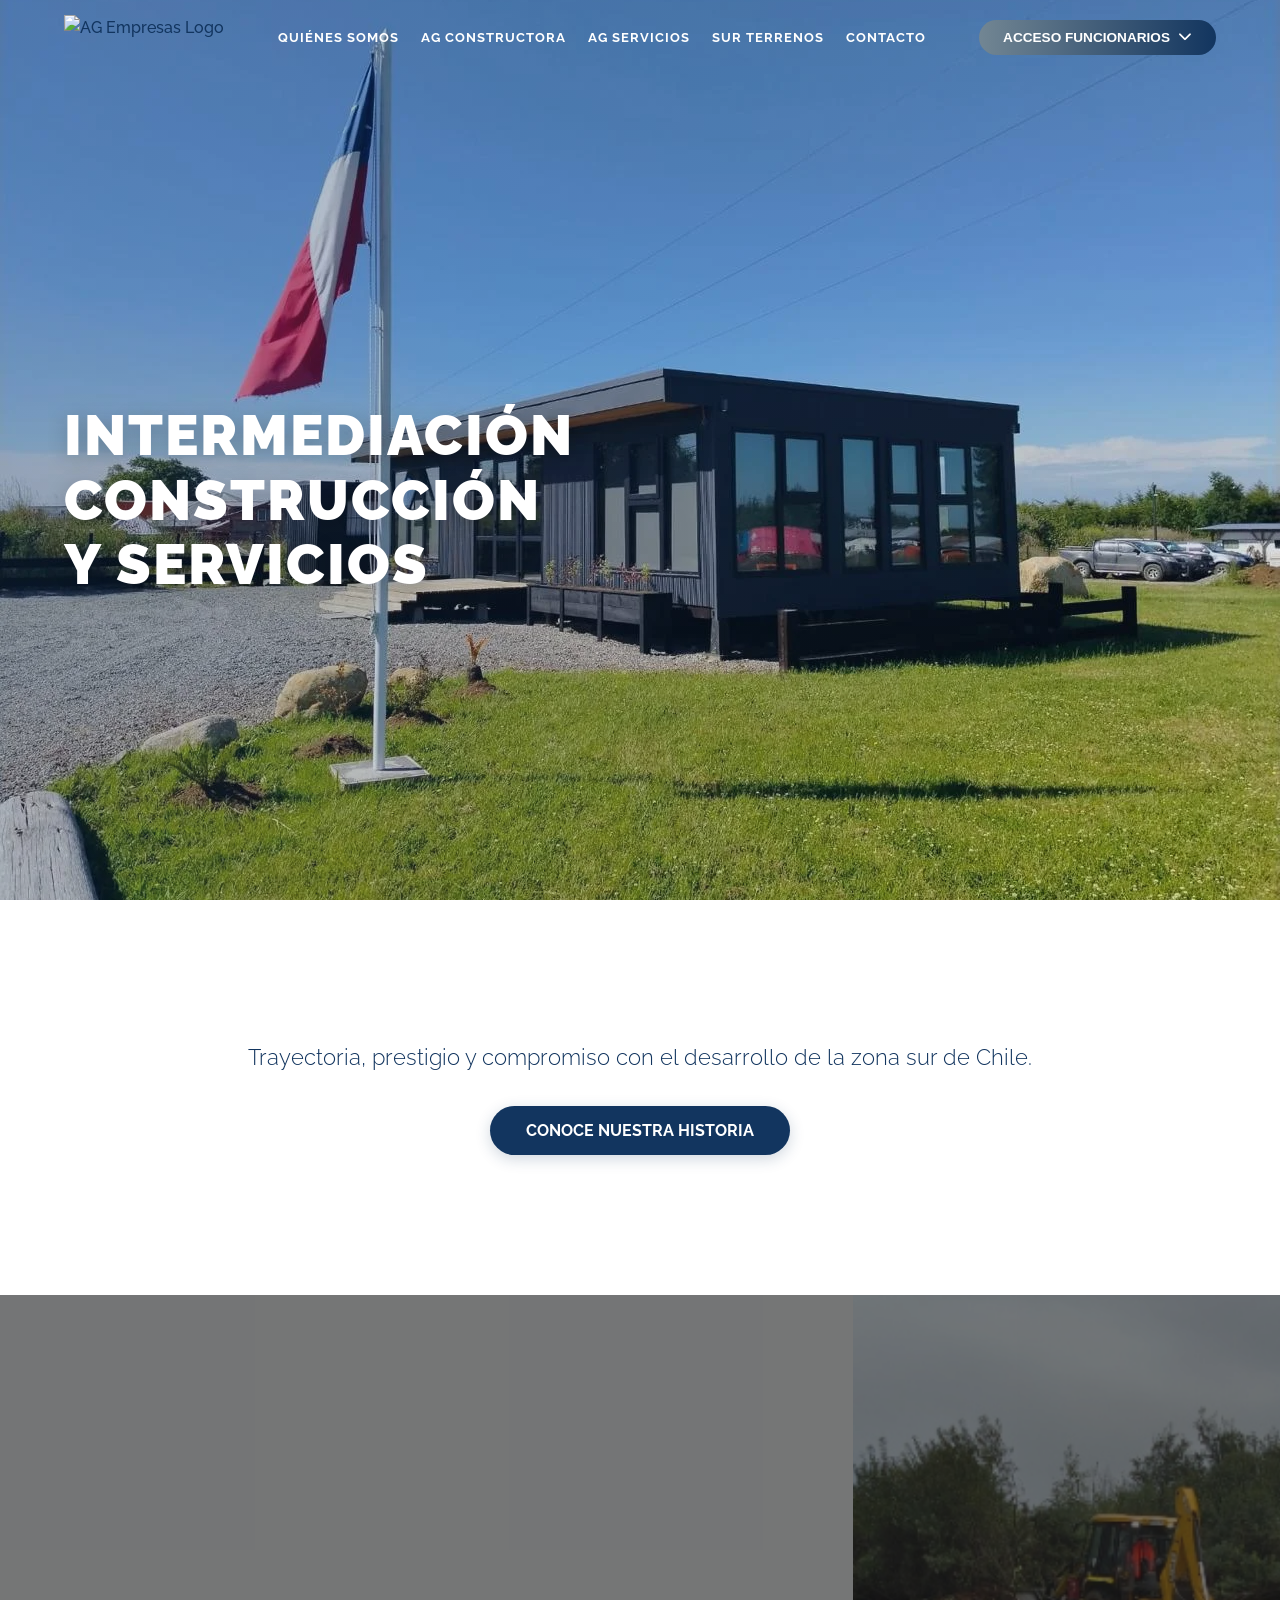
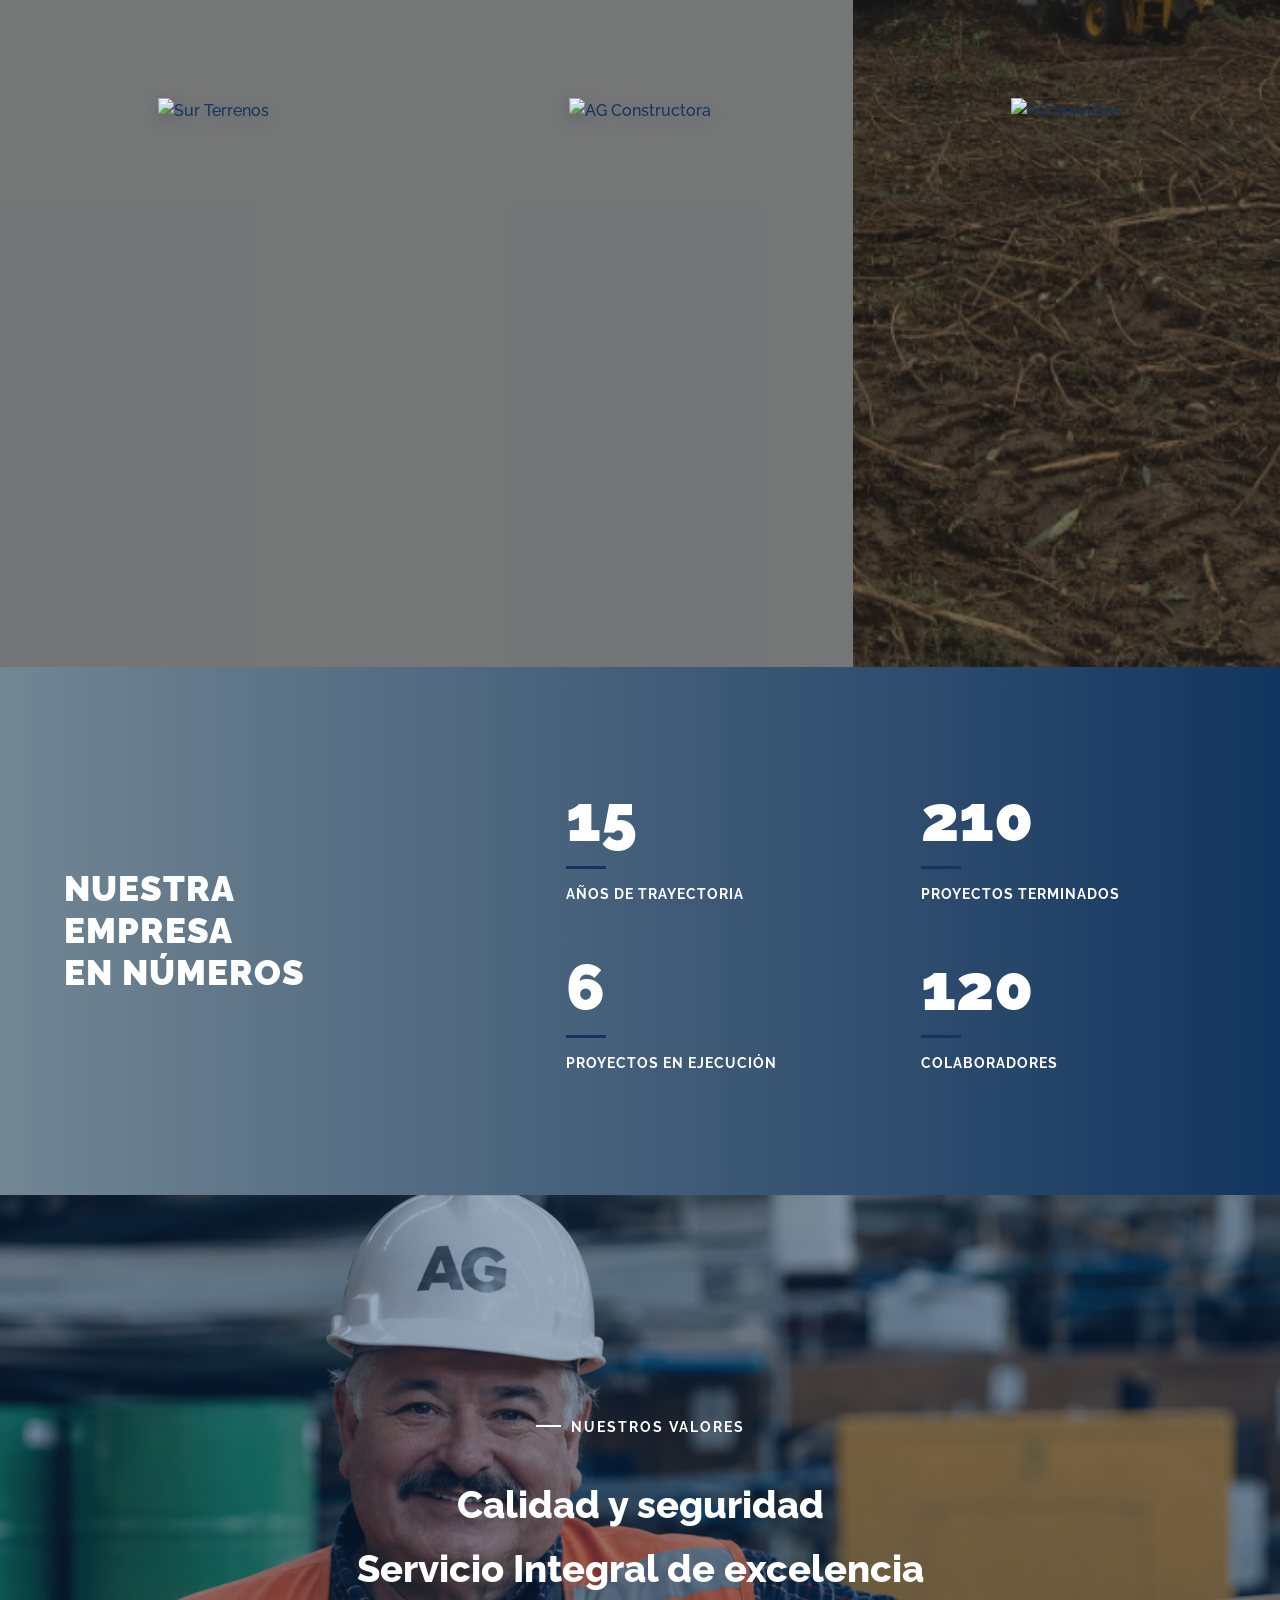
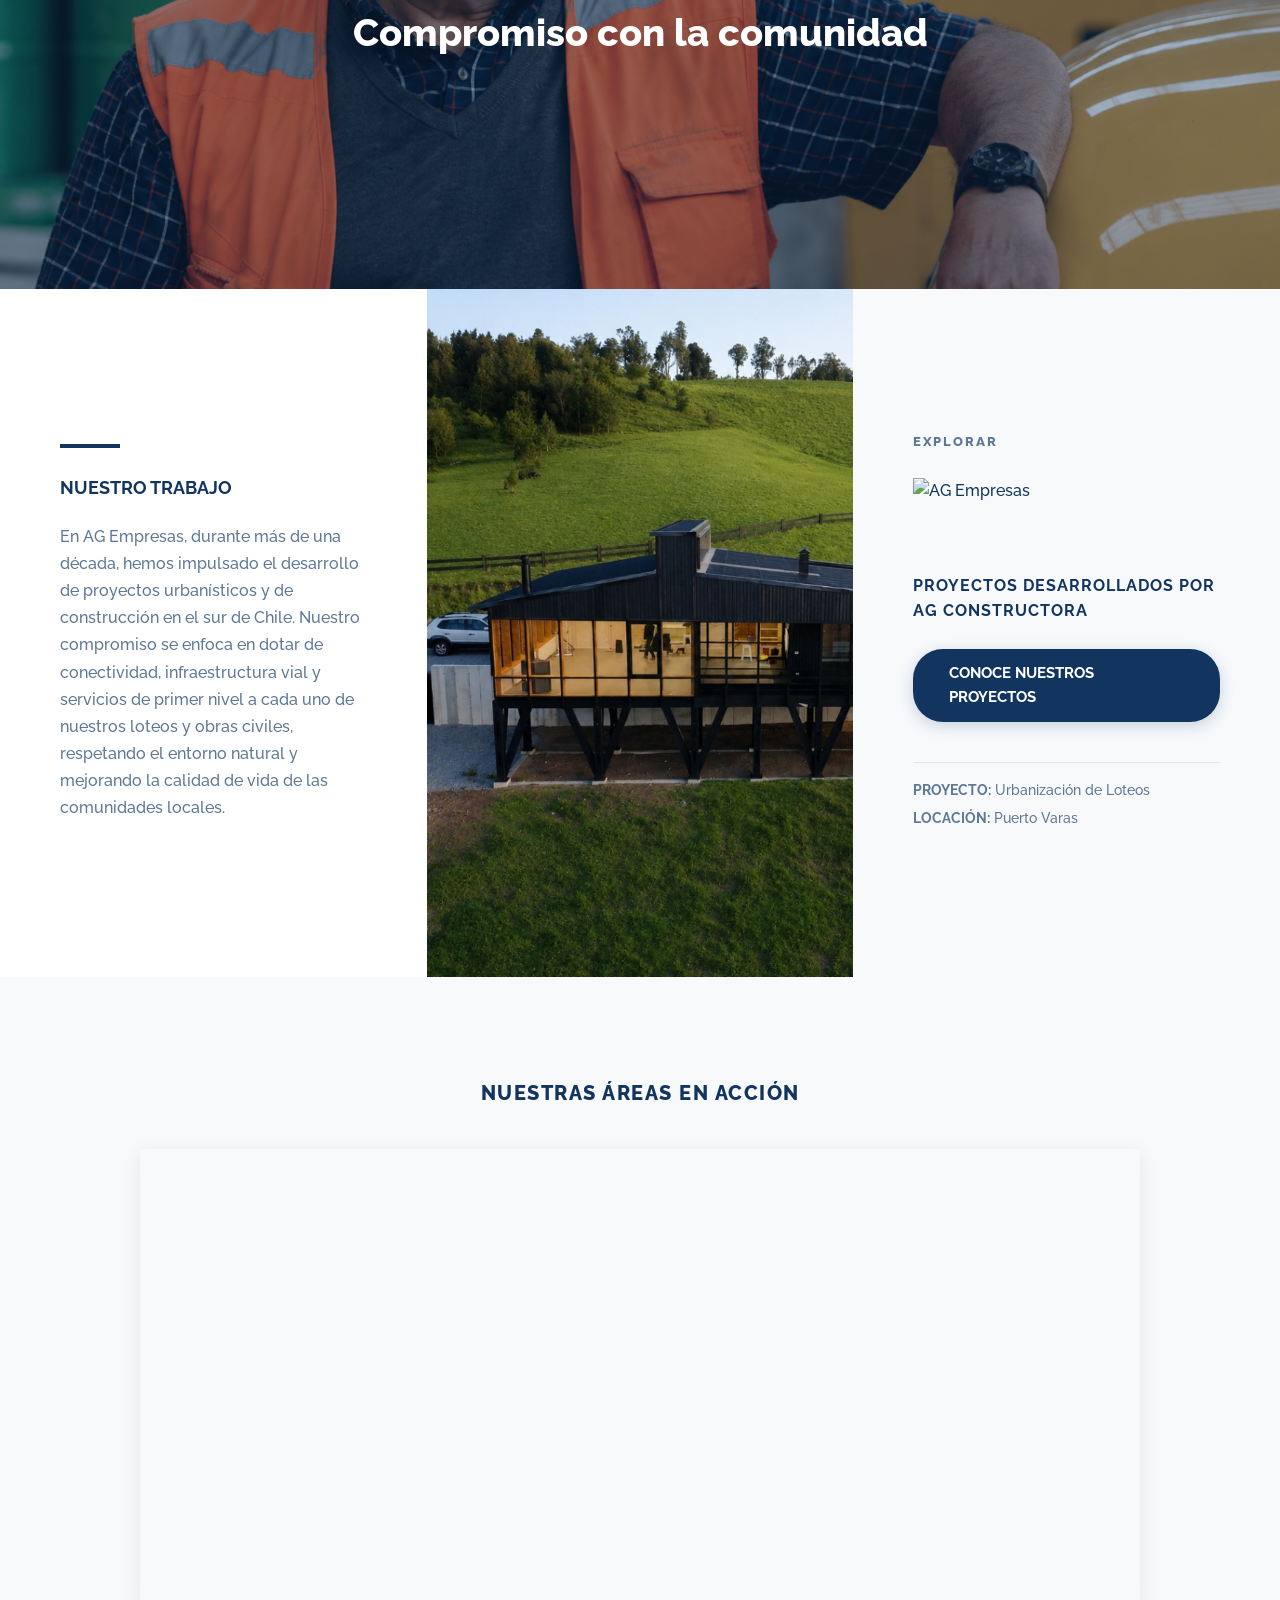
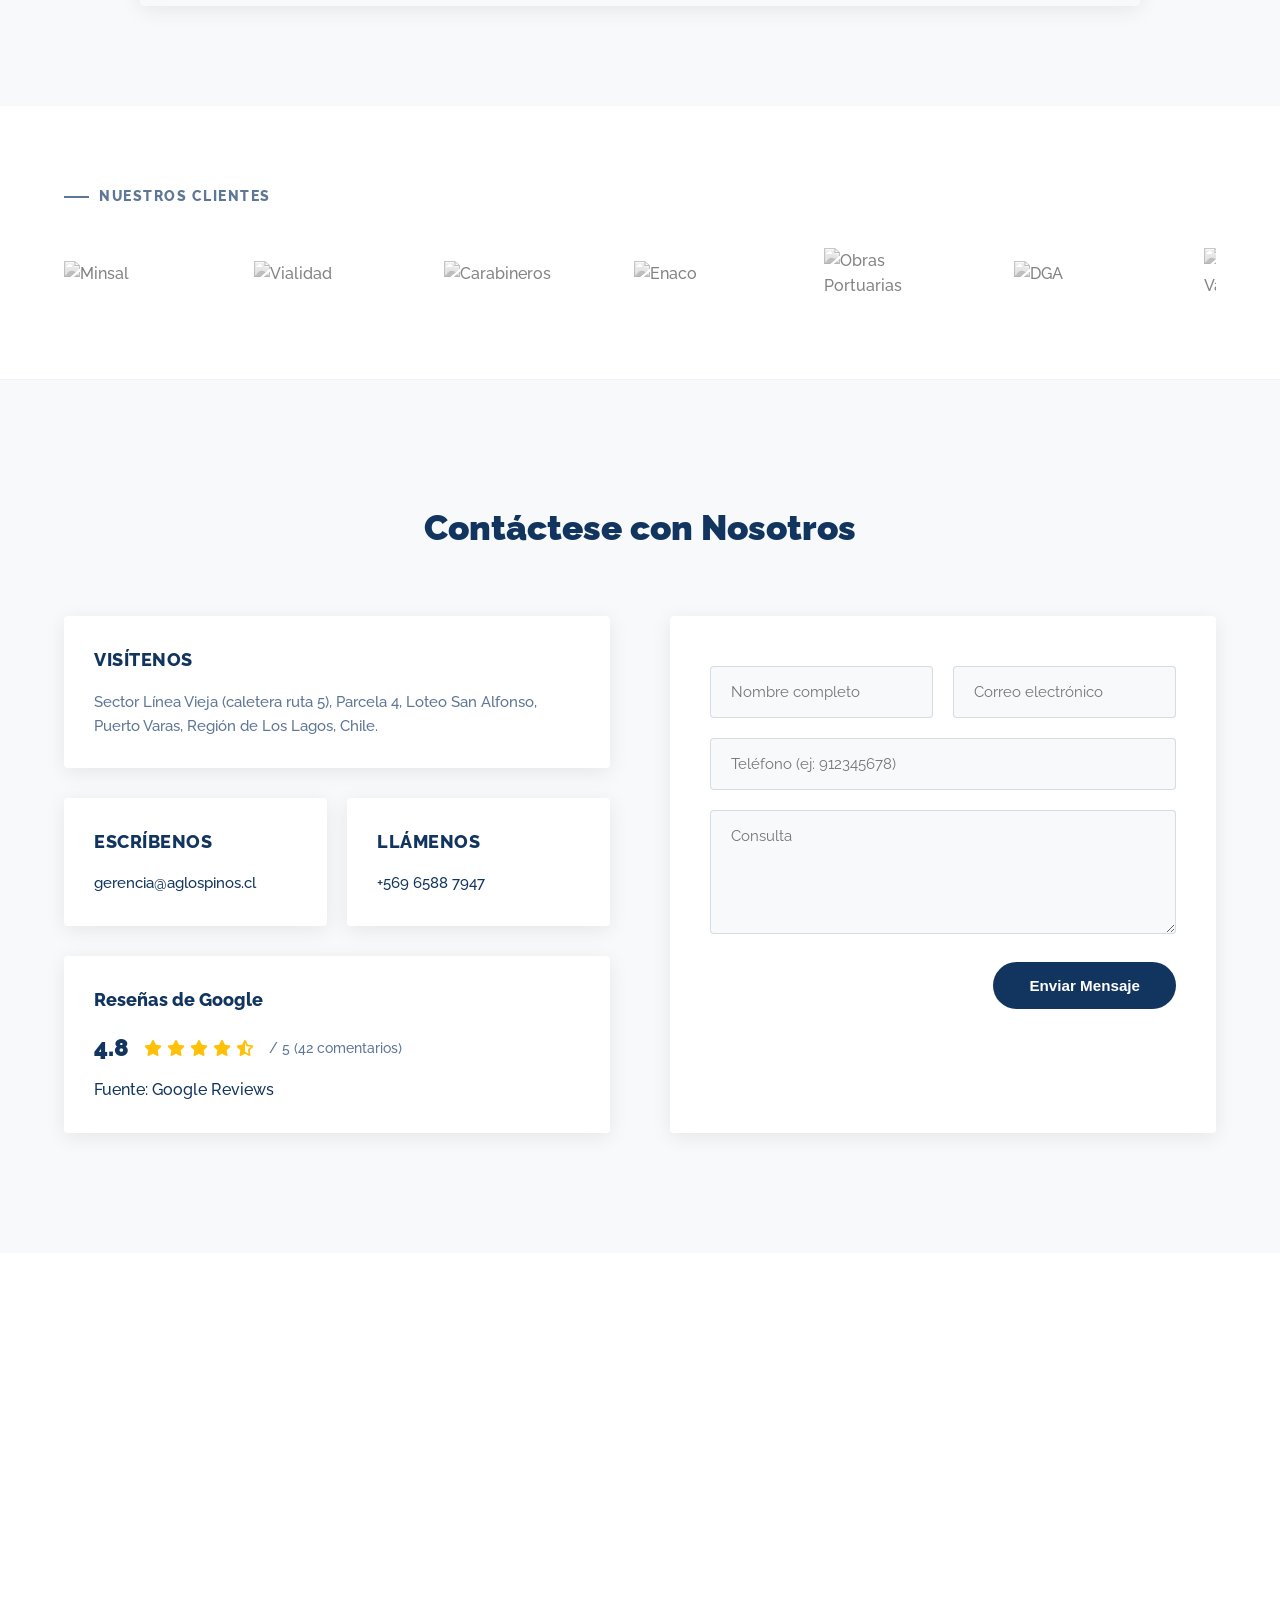
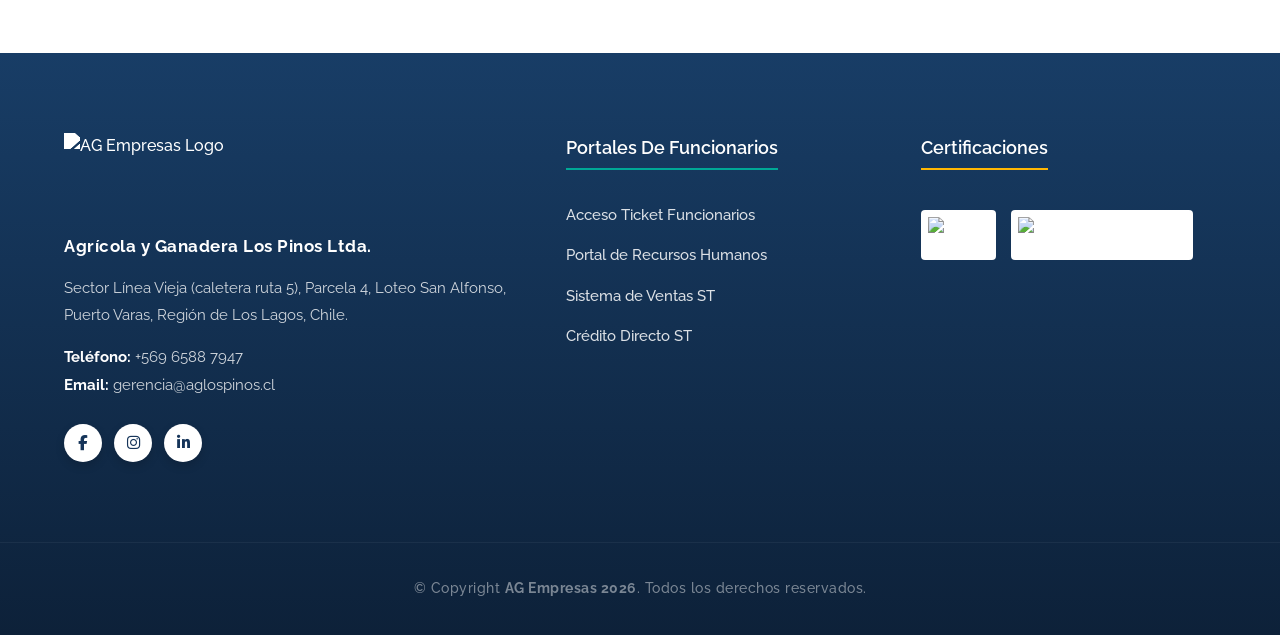
==== index.html @ 7a93adf2 "Initial commit with updated styles and gradients" ====
<!DOCTYPE html>
<html lang="es">
<head>
    <meta charset="UTF-8">
    <meta http-equiv="X-UA-Compatible" content="IE=edge">
    <meta name="viewport" content="width=device-width, initial-scale=1.0">
    <title>AG Empresas | Intermediación, Constructora y Servicios en el sur de Chile</title>
    
    <!-- Meta tags SEO -->
    <meta name="description" content="Agrícola y Ganadera Los Pinos Ltda. (AG Empresas) en Puerto Varas. Intermediación de propiedades, urbanizaciones, obras civiles y arriendo de maquinaria pesada.">
    <meta name="keywords" content="agempresas, constructora puertovaras, loteos puerto varas, sur terrenos, ag servicios, movimiento de tierras, arriendo de maquinaria">
    
    <!-- Google Fonts - Raleway -->
    <link rel="preconnect" href="https://fonts.googleapis.com">
    <link rel="preconnect" href="https://fonts.gstatic.com" crossorigin>
    <link href="https://fonts.googleapis.com/css?family=Raleway:100,200,300,400,500,600,700,800,900,100italic,200italic,300italic,italic,500italic,600italic,700italic,800italic,900italic&display=swap" rel="stylesheet">
    
    <!-- FontAwesome Icons -->
    <link rel="stylesheet" href="https://cdnjs.cloudflare.com/ajax/libs/font-awesome/6.4.0/css/all.min.css">
    
    <!-- Estilos del Proyecto -->
    <link rel="stylesheet" href="public/css/app.css">
</head>
<body>

    <!-- Cabecera / Header de navegación -->
    <header class="main-header" id="main-header">
        <div class="header-container">
            <div class="logo">
                <a href="#inicio">
                    <img src="https://agempresas.cl/img/logos/FINAL%20LOGOTIPO%20AGEMPRESAS%20color.svg" alt="AG Empresas Logo" id="header-logo">
                </a>
            </div>
            
            <!-- Botón del menú móvil -->
            <button class="mobile-menu-toggle" id="mobile-menu-toggle" aria-label="Abrir menú">
                <span class="bar"></span>
                <span class="bar"></span>
                <span class="bar"></span>
            </button>
            
            <!-- Navegación principal -->
            <nav class="nav-menu" id="nav-menu">
                <ul>
                    <li><a href="quienes-somos.html">QUIÉNES SOMOS</a></li>
                    <li><a href="https://agconstructora.cl/" target="_blank">AG CONSTRUCTORA</a></li>
                    <li><a href="servicios.html">AG SERVICIOS</a></li>
                    <li><a href="https://www.surterrenos.cl/" target="_blank">SUR TERRENOS</a></li>
                    <li><a href="#contacto">CONTACTO</a></li>
                    <!-- Enlaces a portales para móvil -->
                    <li class="mobile-portal-link"><a href="http://tickets.agempresas.cl/" target="_blank"><i class="fa fa-ticket-alt"></i> Portal Tickets</a></li>
                    <li class="mobile-portal-link"><a href="http://rrhh.agempresas.cl/" target="_blank"><i class="fa fa-user-tie"></i> Portal RRHH</a></li>
                    <li class="mobile-portal-link"><a href="http://surterrenos.agempresas.cl/" target="_blank"><i class="fa fa-globe"></i> Portal Sur Terrenos</a></li>
                    <li class="mobile-portal-link"><a href="http://creditodirecto.agempresas.cl/" target="_blank"><i class="fa fa-hand-holding-usd"></i> Portal Crédito Directo</a></li>
                </ul>
            </nav>
            
            <!-- Botón de acceso funcionarios -->
            <div class="header-action">
                <button class="btn-portal-trigger" id="portal-trigger">
                    ACCESO FUNCIONARIOS <i class="fa fa-chevron-down"></i>
                </button>
                <div class="portal-dropdown" id="portal-dropdown">
                    <a href="http://tickets.agempresas.cl/" target="_blank"><img src="https://agempresas.cl/img/Iconos/boleto.png" alt=""> Tickets</a>
                    <a href="http://rrhh.agempresas.cl/" target="_blank"><img src="https://agempresas.cl/img/Iconos/recursos-humanos.png" alt=""> RRHH</a>
                    <a href="http://surterrenos.agempresas.cl/" target="_blank"><img src="https://agempresas.cl/img/Iconos/user.png" alt=""> ST</a>
                    <a href="http://creditodirecto.agempresas.cl/" target="_blank"><img src="https://agempresas.cl/img/Iconos/user.png" alt=""> CDST</a>
                </div>
            </div>
        </div>
    </header>

    <!-- Sección Hero Principal -->
    <section class="hero-section" id="inicio" style="background-image: url('public/img/oficina_agempresas.webp');">
        <div class="hero-overlay"></div>
        <div class="hero-content">
            <h1 class="hero-title">INTERMEDIACIÓN<br>CONSTRUCCIÓN<br>Y SERVICIOS</h1>
        </div>
    </section>

    <!-- Sección Quiénes Somos / Trayectoria -->
    <section class="intro-section" id="nosotros">
        <div class="container">
            <h3 class="intro-text">
                Trayectoria, prestigio y compromiso con el desarrollo de la zona sur de Chile.
            </h3>
            <div class="text-center">
                <a href="quienes-somos.html" class="btn-primary">Conoce nuestra historia</a>
            </div>
        </div>
    </section>

    <!-- Sección de Áreas de Negocios (Tarjetas Parallax de Pantalla Completa) -->
    <section class="areas-section" id="areas">
        <div class="areas-grid">
            <!-- Tarjeta 1: Sur Terrenos (Intermediación) -->
            <div class="area-card">
                <div class="card-bg" style="background-image: url('https://images.unsplash.com/photo-1500382017468-9049fed747ef?auto=format&fit=crop&w=800&q=80');"></div>
                <div class="card-overlay"></div>
                <a href="https://www.surterrenos.cl/" target="_blank" class="card-link">
                    <div class="card-content">
                        <img src="https://agempresas.cl/img/logos/svgst.svg" alt="Sur Terrenos" class="card-logo">
                        <span class="card-hover-text">Ir a Sur Terrenos <i class="fa fa-plus"></i></span>
                    </div>
                </a>
            </div>
            
            <!-- Tarjeta 2: AG Constructora -->
            <div class="area-card">
                <div class="card-bg" style="background-image: url('https://images.unsplash.com/photo-1541888946425-d81bb19240f5?auto=format&fit=crop&w=800&q=80');"></div>
                <div class="card-overlay"></div>
                <a href="https://agconstructora.cl/" target="_blank" class="card-link">
                    <div class="card-content">
                        <img src="https://agempresas.cl/img/logos/FINAL%20LOGOTIPO%20AGCONSTRUCTORA.svg" alt="AG Constructora" class="card-logo">
                        <span class="card-hover-text">Ir a AG Constructora <i class="fa fa-plus"></i></span>
                    </div>
                </a>
            </div>
            
            <!-- Tarjeta 3: AG Servicios -->
            <div class="area-card">
                <div class="card-bg" style="background-image: url('public/img/maquina_limpiez_terreno.png');"></div>
                <div class="card-overlay"></div>
                <a href="servicios.html" class="card-link">
                    <div class="card-content">
                        <img src="https://agempresas.cl/img/logos/FINAL%20LOGOTIPO%20AGSERVICIOS.svg" alt="AG Servicios" class="card-logo">
                        <span class="card-hover-text">Ir a AG Servicios <i class="fa fa-plus"></i></span>
                    </div>
                </a>
            </div>
        </div>
    </section>

    <!-- Sección de Estadísticas ("Nuestra Empresa en Números") -->
    <section class="stats-section">
        <div class="container stats-container">
            <!-- Título de sección -->
            <div class="stats-title-col">
                <h2 class="stats-title">NUESTRA<br>EMPRESA<br>EN NÚMEROS</h2>
            </div>
            
            <!-- Columnas numéricas -->
            <div class="stats-col">
                <div class="stat-item">
                    <h1 class="stat-number" data-target="15">0</h1>
                    <div class="stat-divider"></div>
                    <p class="stat-label">AÑOS DE TRAYECTORIA</p>
                </div>
                <div class="stat-item">
                    <h1 class="stat-number" data-target="6">0</h1>
                    <div class="stat-divider"></div>
                    <p class="stat-label">PROYECTOS EN EJECUCIÓN</p>
                </div>
            </div>
            
            <div class="stats-col">
                <div class="stat-item">
                    <h1 class="stat-number" data-target="210">0</h1>
                    <div class="stat-divider"></div>
                    <p class="stat-label">PROYECTOS TERMINADOS</p>
                </div>
                <div class="stat-item">
                    <h1 class="stat-number" data-target="120">0</h1>
                    <div class="stat-divider"></div>
                    <p class="stat-label">COLABORADORES</p>
                </div>
            </div>
        </div>
    </section>

    <!-- Sección de Valores Corporativos -->
    <section class="values-section">
        <div class="container text-center">
            <div class="values-subtitle">
                <span class="dash"></span> NUESTROS VALORES
            </div>
            <div class="values-list">
                <h1>Calidad y seguridad</h1>
                <h1>Servicio Integral de excelencia</h1>
                <h1>Compromiso con la comunidad</h1>
            </div>
        </div>
    </section>

    <!-- Sección "Nuestro Trabajo" (Destacados) -->
    <section class="work-section" id="proyectos">
        <div class="work-grid">
            <!-- Columna de texto -->
            <div class="work-col-text">
                <div class="work-divider"></div>
                <h4 class="work-section-tag">Nuestro trabajo</h4>
                <p class="work-desc">
                    En AG Empresas, durante más de una década, hemos impulsado el desarrollo de proyectos urbanísticos y de construcción en el sur de Chile. Nuestro compromiso se enfoca en dotar de conectividad, infraestructura vial y servicios de primer nivel a cada uno de nuestros loteos y obras civiles, respetando el entorno natural y mejorando la calidad de vida de las comunidades locales.
                </p>
            </div>
            
            <!-- Columna de imagen vertical de propiedad -->
            <div class="work-col-image">
                <img src="public/img/casa.png" alt="Proyecto AG Empresas" class="vertical-img">
            </div>
            
            <!-- Columna de explorar -->
            <div class="work-col-explore">
                <p class="explore-tag">EXPLORAR</p>
                <img src="https://agempresas.cl/img/logos/FINAL%20LOGOTIPO%20AGEMPRESAS%20color.svg" alt="AG Empresas" class="explore-logo">
                <p class="explore-title">PROYECTOS DESARROLLADOS POR AG CONSTRUCTORA</p>
                <a href="https://agconstructora.cl/" target="_blank" class="btn-primary">Conoce nuestros proyectos</a>
                
                <div class="project-details">
                    <p><strong>PROYECTO:</strong> Urbanización de Loteos</p>
                    <p><strong>LOCACIÓN:</strong> Puerto Varas</p>
                </div>
            </div>
        </div>
    </section>

    <!-- Sección de Video Institucional -->
    <section class="video-section">
        <div class="container text-center">
            <div class="video-subtitle">
                NUESTRAS ÁREAS EN ACCIÓN
            </div>
            <div class="video-wrapper">
                <iframe width="100%" height="450" src="https://www.youtube.com/embed/Ga8RtgHnDeA" title="YouTube video player" frameborder="0" allow="accelerometer; autoplay; clipboard-write; encrypted-media; gyroscope; picture-in-picture" allowfullscreen></iframe>
            </div>
        </div>
    </section>

    <!-- Carrusel de Clientes / Marcas Asociadas -->
    <section class="clients-section">
        <div class="container">
            <div class="clients-subtitle">
                <span class="dash"></span> nuestros clientes
            </div>
            <!-- Contenedor del Carrusel -->
            <div class="carousel-container">
                <div class="carousel-track" id="carousel-track">
                    <!-- Clientes recurrentes de AG/Empresas LN para representar trayectoria -->
                    <div class="carousel-slide"><img src="https://empresasln.cl/wp-content/uploads/2023/06/Ministerio_salud.png" alt="Minsal"></div>
                    <div class="carousel-slide"><img src="https://empresasln.cl/wp-content/uploads/2023/06/direccion_vialidad.png" alt="Vialidad"></div>
                    <div class="carousel-slide"><img src="https://empresasln.cl/wp-content/uploads/2023/06/carabineros.png" alt="Carabineros"></div>
                    <div class="carousel-slide"><img src="https://empresasln.cl/wp-content/uploads/2023/06/enaco.png" alt="Enaco"></div>
                    <div class="carousel-slide"><img src="https://empresasln.cl/wp-content/uploads/2023/06/obras_portuarias.png" alt="Obras Portuarias"></div>
                    <div class="carousel-slide"><img src="https://empresasln.cl/wp-content/uploads/2023/06/direccion_general_aguas.png" alt="DGA"></div>
                    <div class="carousel-slide"><img src="https://empresasln.cl/wp-content/uploads/2023/06/Puerto_varas.png" alt="Muni Puerto Varas"></div>
                    <div class="carousel-slide"><img src="https://empresasln.cl/wp-content/uploads/2023/06/essal.png" alt="Essal"></div>
                    <div class="carousel-slide"><img src="https://empresasln.cl/wp-content/uploads/2023/06/los_lagos.png" alt="Región de Los Lagos"></div>
                    <div class="carousel-slide"><img src="https://empresasln.cl/wp-content/uploads/2023/06/Socovesa.png" alt="Socovesa"></div>
                </div>
            </div>
        </div>
    </section>

    <!-- Sección de Contacto -->
    <section class="contact-section" id="contacto">
        <div class="container">
            <h2 class="contact-section-title">Contáctese con Nosotros</h2>
            
            <div class="contact-grid">
                <!-- Información de contacto y reseñas -->
                <div class="contact-info-col">
                    <div class="info-box">
                        <h3>Visítenos</h3>
                        <p>Sector Línea Vieja (caletera ruta 5), Parcela 4, Loteo San Alfonso, Puerto Varas, Región de Los Lagos, Chile.</p>
                    </div>
                    
                    <div class="info-row">
                        <div class="info-box flex-1">
                            <h3>Escríbenos</h3>
                            <p><a href="mailto:gerencia@aglospinos.cl">gerencia@aglospinos.cl</a></p>
                        </div>
                        <div class="info-box flex-1">
                            <h3>Llámenos</h3>
                            <p><a href="tel:+56965887947">+569 6588 7947</a></p>
                        </div>
                    </div>
                    
                    <!-- Reseñas de Google -->
                    <div class="reviews-box">
                        <h3>Reseñas de Google</h3>
                        <div class="stars">
                            <span class="rating-num">4.8</span> 
                            <i class="fa fa-star"></i>
                            <i class="fa fa-star"></i>
                            <i class="fa fa-star"></i>
                            <i class="fa fa-star"></i>
                            <i class="fa fa-star-half-alt"></i>
                            <span class="total-comments">/ 5 (42 comentarios)</span>
                        </div>
                        <p>Fuente: <a href="https://www.google.com/search?q=AGEMPRESAS+Opiniones" target="_blank">Google Reviews</a></p>
                    </div>
                </div>
                
                <!-- Formulario de contacto -->
                <div class="contact-form-col">
                    <form action="https://agempresas.cl/forms/contact.php" method="POST" class="contact-form" id="contact-form">
                        <div class="form-row">
                            <div class="form-group">
                                <input type="text" id="name" name="name" placeholder="Nombre completo" required>
                            </div>
                            <div class="form-group">
                                <input type="email" id="email" name="email" placeholder="Correo electrónico" required>
                            </div>
                        </div>
                        <div class="form-group">
                            <input type="text" id="subject" name="subject" placeholder="Teléfono (ej: 912345678)" required>
                        </div>
                        <div class="form-group">
                            <textarea name="message" id="message" rows="5" placeholder="Consulta" required></textarea>
                        </div>
                        
                        <div class="form-messages" id="form-messages">
                            <div class="message loading"><i class="fa fa-spinner fa-spin"></i> Cargando...</div>
                            <div class="message error">Ocurrió un error. Por favor inténtelo de nuevo.</div>
                            <div class="message success">¡Su consulta se ha enviado con éxito!, un ejecutivo se contactará con usted a la brevedad.</div>
                        </div>
                        
                        <div class="text-right">
                            <button type="submit" class="btn-submit">Enviar Mensaje</button>
                        </div>
                    </form>
                </div>
            </div>
        </div>
    </section>

    <!-- Mapa de ubicación (Full width) -->
    <section class="map-section">
        <iframe src="https://www.google.com/maps/embed?pb=!1m14!1m8!1m3!1d2742.6186426925156!2d-73.00188355337293!3d-41.32618628197731!3m2!1i1024!2i768!4f13.1!3m3!1m2!1s0x961821790995f1f7%3A0xc0a0c615b77ee978!2sAGEMPRESAS!5e1!3m2!1ses!2scl!4v1712597602428!5m2!1ses!2scl" width="100%" height="400" style="border:0;" allowfullscreen="" loading="lazy" referrerpolicy="no-referrer-when-downgrade"></iframe>
    </section>

    <!-- Pie de página / Footer -->
    <footer class="main-footer">
        <div class="footer-top">
            <div class="container footer-grid">
                <!-- Columna de Información -->
                <div class="footer-info-col">
                    <img src="https://agempresas.cl/img/logos/FINAL%20LOGOTIPO%20AGEMPRESAS%20color.svg" alt="AG Empresas Logo" class="footer-logo">
                    <p class="footer-legal">Agrícola y Ganadera Los Pinos Ltda.</p>
                    <p class="footer-address">Sector Línea Vieja (caletera ruta 5), Parcela 4, Loteo San Alfonso, Puerto Varas, Región de Los Lagos, Chile.</p>
                    <p class="footer-contact">
                        <strong>Teléfono:</strong> +569 6588 7947<br>
                        <strong>Email:</strong> gerencia@aglospinos.cl
                    </p>
                    
                    <!-- Enlaces Redes Sociales -->
                    <div class="social-links">
                        <a href="#" target="_blank" aria-label="Facebook"><i class="fab fa-facebook-f"></i></a>
                        <a href="#" target="_blank" aria-label="Instagram"><i class="fab fa-instagram"></i></a>
                        <a href="#" target="_blank" aria-label="LinkedIn"><i class="fab fa-linkedin-in"></i></a>
                    </div>
                </div>
                
                <!-- Columna Enlaces de Funcionario -->
                <div class="footer-links-col">
                    <h4 class="footer-section-title accent-green">Portales de Funcionarios</h4>
                    <ul class="footer-links">
                        <li><a href="http://tickets.agempresas.cl/" target="_blank">Acceso Ticket Funcionarios</a></li>
                        <li><a href="http://rrhh.agempresas.cl/" target="_blank">Portal de Recursos Humanos</a></li>
                        <li><a href="http://surterrenos.agempresas.cl/" target="_blank">Sistema de Ventas ST</a></li>
                        <li><a href="http://creditodirecto.agempresas.cl/" target="_blank">Crédito Directo ST</a></li>
                    </ul>
                </div>
                
                <!-- Columna Certificaciones (Carrusel Mini) -->
                <div class="footer-certs-col">
                    <h4 class="footer-section-title accent-yellow">Certificaciones</h4>
                    <div class="mini-certs-container">
                        <!-- CCHC Logo y Contratista Registro -->
                        <img src="https://empresasln.cl/wp-content/uploads/2022/08/cchc.jpg" alt="CCHC" class="cert-img">
                        <img src="https://empresasln.cl/wp-content/uploads/2022/08/contratista.jpg" alt="Contratista Registro" class="cert-img">
                    </div>
                </div>
            </div>
        </div>
        
        <!-- Copyright -->
        <div class="footer-bottom text-center">
            <div class="container">
                <p>&copy; Copyright <strong><span>AG Empresas 2026</span></strong>. Todos los derechos reservados.</p>
            </div>
        </div>
    </footer>

    <!-- Botón Volver Arriba / Back to Top -->
    <a href="#" class="back-to-top" id="back-to-top" aria-label="Volver arriba">
        <i class="fa fa-chevron-up"></i>
    </a>

    <!-- Script de Comportamiento -->
    <script src="public/js/lenis.min.js"></script>
    <script src="public/js/app.js"></script>
</body>
</html>
---- public/css/app.css ----
/*
================================================================----------
AG Empresas - Hoja de Estilo Principal (Réplica de Empresas LN)
================================================================----------
*/

/* --- Variables de Diseño Corporativo --- */
:root {
    --primary-color: #12355f;       /* Azul profundo corporativo (LN) */
    --primary-dark: #0b1f38;
    --primary-light: #2b5585;
    --text-color: #12355f;
    --text-muted: #5e7796;
    --bg-light: #f7f9fb;
    --bg-dark: #12355f;
    --white: #ffffff;
    
    /* Fuentes y Transiciones */
    --font-family: 'Raleway', Helvetica, Arial, sans-serif;
    --transition: all 0.4s cubic-bezier(0.25, 0.8, 0.25, 1);
    --border-radius: 4px;
    --box-shadow: 0 4px 20px rgba(0, 0, 0, 0.08);
}

/* --- Reseteo Base --- */
* {
    box-sizing: border-box;
    margin: 0;
    padding: 0;
}

html {
    scroll-behavior: smooth;
    scroll-padding-top: 80px; /* Evita que la cabecera fija tape el contenido al hacer scroll */
    font-size: 16px;
}

body {
    font-family: var(--font-family);
    color: var(--text-color);
    background-color: var(--white);
    line-height: 1.6;
    font-weight: 500;
    -webkit-font-smoothing: antialiased;
    overflow-x: hidden;
}

a {
    color: var(--primary-color);
    text-decoration: none;
    transition: var(--transition);
}

a:hover {
    color: var(--primary-light);
}

img {
    max-width: 100%;
    height: auto;
    display: block;
}

/* --- Contenedor Global --- */
.container {
    width: 90%;
    max-width: 1400px;
    margin: 0 auto;
    position: relative;
}

.text-center { text-align: center; }
.text-right { text-align: right; }
.flex-1 { flex: 1; }

/* --- Botones Premium --- */
.btn-primary {
    display: inline-block;
    padding: 12px 36px;
    font-size: 0.95rem;
    font-weight: 700;
    text-transform: uppercase;
    color: var(--white);
    background-color: var(--primary-color);
    border: none;
    border-radius: 30px;
    cursor: pointer;
    box-shadow: 0 4px 15px rgba(18, 53, 95, 0.2);
    transition: var(--transition);
}

.btn-primary:hover {
    background-color: var(--primary-light);
    transform: translateY(-2px);
    box-shadow: 0 6px 20px rgba(18, 53, 95, 0.3);
    color: var(--white);
}

/* --- Cabecera / Navigation Bar --- */
.main-header {
    position: absolute;
    top: 0;
    left: 0;
    width: 100%;
    z-index: 1000;
    padding: 15px 0;
    transition: var(--transition);
}

/* Sticky header rules removed – only one navbar with white text remains */

/* Hide header on scroll down */
.main-header.hidden {
    transform: translateY(-100%);
    transition: var(--transition);
}

@keyframes slideDown {
    from { transform: translateY(-100%); }
    to { transform: translateY(0); }
}

.header-container {
    display: flex;
    justify-content: space-between;
    align-items: center;
    width: 90%;
    max-width: 1560px;
    margin: 0 auto;
    position: relative;
}

.logo img {
    height: 44px;
    width: auto;
    transition: var(--transition);
}

.main-header.sticky .logo img {
    height: 34px;
}

/* Menú de Navegación */
.nav-menu ul {
    display: flex;
    list-style: none;
    gap: 22px;
}

.nav-menu a {
    color: var(--white);
    font-size: 0.82rem;
    font-weight: 700;
    letter-spacing: 1px;
    padding: 8px 0;
    position: relative;
    white-space: nowrap;
}

/* Indicador dinámico de enlace activo */
.nav-menu a::after {
    content: '';
    position: absolute;
    bottom: 0;
    left: 0;
    width: 0;
    height: 2px;
    background-color: var(--white);
    transition: var(--transition);
}

.nav-menu a:hover::after,
.nav-menu a.active::after {
    width: 100%;
}

.main-header.sticky .nav-menu a {
    color: var(--primary-color);
}

.main-header.sticky .nav-menu a::after {
    background-color: var(--primary-color);
}

/* Botón Acceso Funcionarios */
.header-action {
    position: relative;
}

.btn-portal-trigger {
    background-image: linear-gradient(90deg, #728693 0%, var(--primary-color) 100%);
    color: var(--white);
    border: none;
    padding: 10px 24px;
    font-size: 0.85rem;
    font-weight: 700;
    border-radius: 30px;
    cursor: pointer;
    display: flex;
    align-items: center;
    gap: 8px;
    transition: var(--transition);
}

.btn-portal-trigger:hover {
    transform: translateY(-2px);
    box-shadow: 0 4px 15px rgba(0, 0, 0, 0.15);
}

.portal-dropdown {
    position: absolute;
    top: 120%;
    right: 0;
    background-color: var(--white);
    border-radius: var(--border-radius);
    box-shadow: 0 10px 30px rgba(0,0,0,0.1);
    min-width: 240px;
    padding: 10px 0;
    opacity: 0;
    visibility: hidden;
    transform: translateY(10px);
    transition: var(--transition);
    z-index: 1100;
}

.portal-dropdown.active {
    opacity: 1;
    visibility: visible;
    transform: translateY(0);
}

.portal-dropdown a {
    display: flex;
    align-items: center;
    gap: 12px;
    padding: 12px 20px;
    font-size: 0.9rem;
    font-weight: 600;
    color: var(--text-color);
}

.portal-dropdown a:hover {
    background-color: var(--bg-light);
    color: var(--primary-light);
}

.portal-dropdown img {
    width: 20px;
    height: 20px;
}

/* --- Menú Móvil --- */
.mobile-menu-toggle {
    display: none;
    flex-direction: column;
    gap: 6px;
    background: none;
    border: none;
    cursor: pointer;
    padding: 4px;
    z-index: 1200;
}

.mobile-menu-toggle .bar {
    width: 25px;
    height: 2px;
    background-color: var(--white);
    transition: var(--transition);
}

.main-header.sticky .mobile-menu-toggle .bar {
    background-color: var(--primary-color);
}

/* --- Hero Section --- */
.hero-section {
    position: relative;
    height: 100vh;
    background-size: cover;
    background-position: center;
    background-attachment: fixed;
    display: flex;
    align-items: center;
    justify-content: flex-start;
}

.hero-overlay {
    position: absolute;
    top: 0;
    left: 0;
    width: 100%;
    height: 100%;
    background: linear-gradient(135deg, rgba(18, 53, 95, 0.4) 0%, rgba(18, 53, 95, 0.1) 100%);
}

.hero-content {
    position: relative;
    width: 90%;
    max-width: 1400px;
    margin: 0 auto;
    padding-top: 100px;
}

.hero-title {
    font-size: 3.5rem;
    line-height: 1.15;
    font-weight: 900;
    color: var(--white);
    letter-spacing: 2px;
    text-shadow: 0 4px 20px rgba(0, 0, 0, 0.2);
}

/* --- Sección Introducción --- */
.intro-section {
    padding: 140px 0;
    background-color: rgba(255, 255, 255, 0.20); /* light semi‑transparent background */
    text-align: center;
}

.intro-section .intro-text {
    font-size: 1.4rem;
    font-weight: 300;
    color: var(--text-color);
    max-width: 800px;
    margin: 0 auto 30px;
    line-height: 1.6;
}

.intro-section .btn-primary {
    padding: 12px 36px;
    font-size: 1rem;
    background: var(--primary-color);
    border-radius: 30px;
    transition: var(--transition);
}

.intro-section .btn-primary:hover {
    background: var(--primary-light);
    transform: translateY(-2px);
}

.intro-text {
    font-size: 1.85rem;
    font-weight: 300;
    text-align: center;
    max-width: 800px;
    margin: 0 auto 40px auto;
    color: var(--text-color);
    line-height: 1.5;
}

/* --- Sección de Áreas (Pantalla Completa y Parallax) --- */
.areas-section {
    background-color: var(--bg-light);
    height: 108vh; /* Más alta para rellenar la pantalla y solaparse sutilmente sin partes blancas */
    overflow: hidden;
    position: relative;
    margin: 0;
}

.areas-grid {
    display: flex;
    width: 100%;
    height: 100%;
}

.area-card {
    position: relative;
    flex: 1;
    height: 100%;
    overflow: hidden;
    display: flex;
    align-items: center;
    justify-content: center;
    transition: var(--transition);
}

/* Imagen de fondo confinada al contenedor de la tarjeta para mantener nitidez total */
.card-bg {
    position: absolute;
    top: -10%;
    left: 0;
    width: 100%;
    height: 120%; /* Sobredimensión sutil para dar margen de movimiento sin bordes blancos */
    background-size: cover;
    background-position: center;
    background-repeat: no-repeat;
    z-index: 0;
    will-change: transform;
}

.card-overlay {
    position: absolute;
    top: 0;
    left: 0;
    width: 100%;
    height: 100%;
    background-color: rgba(30, 30, 30, 0.6);
    transition: var(--transition);
    z-index: 1;
}

.area-card:hover .card-overlay {
    background-color: rgba(30, 30, 30, 0.6); /* Oscurece levemente en hover (gris oscuro) */
}

.card-link {
    width: 100%;
    height: 100%;
    display: flex;
    align-items: center;
    justify-content: center;
    position: relative;
    z-index: 2;
    padding: 40px;
}

.card-content {
    display: flex;
    flex-direction: column;
    align-items: center;
    gap: 20px;
    text-align: center;
    width: 100%;
}

.card-logo {
    height: 100px;
    width: auto;
    transition: var(--transition);
    filter: drop-shadow(0 4px 8px rgba(0,0,0,0.2));
}

.card-hover-text {
    color: var(--white);
    font-size: 0.9rem;
    font-weight: 700;
    letter-spacing: 2px;
    text-transform: uppercase;
    opacity: 0;
    transform: translateY(15px);
    transition: var(--transition);
    display: flex;
    align-items: center;
    gap: 8px;
    border: 2px solid var(--white);
    padding: 10px 24px;
    border-radius: 30px;
}

.area-card:hover .card-hover-text {
    opacity: 1;
    transform: translateY(0);
}

.area-card:hover .card-logo {
    transform: scale(1.05);
}

.stats-section {
    padding: 120px 0;
    background-image: linear-gradient(90deg, #728693 0%, #12355f 100%);
    color: var(--white);
}

.stats-container {
    display: grid;
    grid-template-columns: 1.5fr 1fr 1fr;
    gap: 60px;
    align-items: center;
}

.stats-title-col {
    padding-right: 40px;
}

.stats-title {
    font-size: 2.2rem;
    font-weight: 900;
    line-height: 1.2;
    color: var(--white);
    letter-spacing: 1px;
}

.stats-col {
    display: flex;
    flex-direction: column;
    gap: 50px;
}

.stat-item {
    display: flex;
    flex-direction: column;
}

.stat-number {
    font-size: 4rem;
    font-weight: 900;
    line-height: 1;
    color: var(--white);
}

.stat-divider {
    width: 40px;
    height: 3px;
    background-color: var(--primary-color);
    margin: 15px 0;
}

.stat-label {
    font-size: 0.85rem;
    font-weight: 700;
    letter-spacing: 1px;
    color: var(--white);
}

/* --- Sección Valores Corporativos --- */
.values-section {
    padding: 220px 0;
    background-image: linear-gradient(rgba(18, 53, 95, 0.35), rgba(18, 53, 95, 0.35)), url('../img/constructor_ag.png');
    background-size: cover;
    background-position: center;
    color: var(--white);
    text-align: center;
}

.values-subtitle {
    font-size: 0.9rem;
    font-weight: 700;
    letter-spacing: 2px;
    display: flex;
    align-items: center;
    justify-content: center;
    gap: 10px;
    margin-bottom: 40px;
    text-transform: uppercase;
}

.dash {
    display: inline-block;
    width: 25px;
    height: 2px;
    background-color: var(--white);
}

.values-list h1 {
    font-size: 2.4rem;
    font-weight: 800;
    line-height: 1.4;
    margin-bottom: 10px;
}

/* --- Sección Nuestro Trabajo --- */
.work-section {
    background-color: var(--white);
}

.work-grid {
    display: grid;
    grid-template-columns: 1fr 1fr 1fr;
}

.work-col-text {
    padding: 80px 60px;
    display: flex;
    flex-direction: column;
    justify-content: center;
    background-color: var(--white);
}

.work-divider {
    width: 60px;
    height: 4px;
    background-color: var(--primary-color);
    margin-bottom: 25px;
}

.work-section-tag {
    font-size: 1.15rem;
    font-weight: 700;
    text-transform: uppercase;
    margin-bottom: 20px;
}

.work-desc {
    font-size: 1rem;
    color: var(--text-muted);
    line-height: 1.7;
}

.work-col-image img {
    width: 100%;
    height: 100%;
    object-fit: cover;
    min-height: 550px;
}

.work-col-explore {
    background-color: var(--bg-light);
    padding: 80px 60px;
    display: flex;
    flex-direction: column;
    justify-content: center;
    gap: 25px;
}

.explore-tag {
    font-size: 0.8rem;
    font-weight: 800;
    letter-spacing: 2px;
    color: var(--text-muted);
}

.explore-logo {
    height: 70px;
    align-self: flex-start;
    width: auto;
}

.explore-title {
    font-size: 1rem;
    font-weight: 700;
    letter-spacing: 1px;
}

.project-details {
    margin-top: 15px;
    border-top: 1px solid rgba(18, 53, 95, 0.1);
    padding-top: 15px;
    font-size: 0.9rem;
    color: var(--text-muted);
}

.project-details p {
    margin-bottom: 5px;
}

/* --- Sección Video --- */
.video-section {
    padding: 100px 0;
    background-color: var(--bg-light);
}

.video-subtitle {
    font-size: 1.25rem;
    font-weight: 800;
    letter-spacing: 1.5px;
    margin-bottom: 40px;
    color: var(--text-color);
}

.video-wrapper {
    max-width: 1000px;
    margin: 0 auto;
    box-shadow: var(--box-shadow);
    border-radius: var(--border-radius);
    overflow: hidden;
}

/* --- Carrusel de Clientes --- */
.clients-section {
    padding: 80px 0;
    background-color: var(--white);
    border-bottom: 1px solid rgba(0,0,0,0.05);
}

.clients-subtitle {
    font-size: 0.85rem;
    font-weight: 800;
    letter-spacing: 1.5px;
    display: flex;
    align-items: center;
    gap: 10px;
    margin-bottom: 40px;
    text-transform: uppercase;
    color: var(--text-muted);
}

.clients-subtitle .dash {
    background-color: var(--text-muted);
}

.carousel-container {
    overflow: hidden;
    position: relative;
    width: 100%;
}

.carousel-track {
    display: flex;
    gap: 50px;
    align-items: center;
    width: max-content;
    animation: infiniteScroll 25s linear infinite;
}

/* Animación de deslizamiento infinito */
@keyframes infiniteScroll {
    0% { transform: translateX(0); }
    100% { transform: translateX(-50%); }
}

.carousel-slide {
    width: 140px;
    flex-shrink: 0;
}

.carousel-slide img {
    max-height: 60px;
    max-width: 100%;
    object-fit: contain;
    filter: grayscale(100%);
    opacity: 0.6;
    transition: var(--transition);
}

.carousel-slide img:hover {
    filter: grayscale(0%);
    opacity: 1;
}

/* --- Sección Contacto --- */
.contact-section {
    padding: 120px 0;
    background-color: var(--bg-light);
}

.contact-section-title {
    font-size: 2.2rem;
    font-weight: 900;
    text-align: center;
    margin-bottom: 60px;
}

.contact-grid {
    display: grid;
    grid-template-columns: 1fr 1fr;
    gap: 60px;
}

.contact-info-col {
    display: flex;
    flex-direction: column;
    gap: 30px;
}

.info-box {
    background-color: var(--white);
    padding: 30px;
    border-radius: var(--border-radius);
    box-shadow: var(--box-shadow);
}

.info-box h3 {
    font-size: 1.1rem;
    font-weight: 800;
    margin-bottom: 15px;
    text-transform: uppercase;
    letter-spacing: 0.5px;
}

.info-box p {
    font-size: 0.95rem;
    color: var(--text-muted);
    line-height: 1.6;
}

.info-row {
    display: flex;
    gap: 20px;
}

.reviews-box {
    background-color: var(--white);
    padding: 30px;
    border-radius: var(--border-radius);
    box-shadow: var(--box-shadow);
}

.reviews-box h3 {
    font-size: 1.1rem;
    font-weight: 800;
    margin-bottom: 15px;
}

.reviews-box .stars {
    display: flex;
    align-items: center;
    gap: 5px;
    color: #ffc107;
    margin-bottom: 10px;
}

.rating-num {
    font-size: 1.5rem;
    font-weight: 900;
    color: var(--text-color);
    margin-right: 10px;
}

.total-comments {
    color: var(--text-muted);
    font-size: 0.9rem;
    margin-left: 10px;
}

/* Formulario */
.contact-form-col {
    background-color: var(--white);
    padding: 50px 40px;
    border-radius: var(--border-radius);
    box-shadow: var(--box-shadow);
}

.contact-form .form-row {
    display: grid;
    grid-template-columns: 1fr 1fr;
    gap: 20px;
}

.form-group {
    margin-bottom: 20px;
}

.contact-form input,
.contact-form textarea {
    width: 100%;
    padding: 16px 20px;
    border: 1px solid rgba(18, 53, 95, 0.15);
    background-color: var(--bg-light);
    color: var(--text-color);
    font-family: var(--font-family);
    font-size: 0.95rem;
    border-radius: var(--border-radius);
    transition: var(--transition);
}

.contact-form input:focus,
.contact-form textarea:focus {
    outline: none;
    border-color: var(--primary-color);
    background-color: var(--white);
    box-shadow: 0 0 10px rgba(18, 53, 95, 0.05);
}

.btn-submit {
    background-color: var(--primary-color);
    color: var(--white);
    border: none;
    padding: 15px 36px;
    font-size: 0.95rem;
    font-weight: 700;
    border-radius: 30px;
    cursor: pointer;
    transition: var(--transition);
}

.btn-submit:hover {
    background-color: var(--primary-light);
    transform: translateY(-2px);
}

/* Mensajes del Formulario */
.form-messages {
    margin-bottom: 20px;
}

.form-messages .message {
    padding: 15px;
    border-radius: var(--border-radius);
    font-size: 0.9rem;
    font-weight: 600;
    display: none;
}

.form-messages .message.loading {
    background-color: rgba(18, 53, 95, 0.05);
    color: var(--primary-color);
}

.form-messages .message.error {
    background-color: rgba(220, 53, 69, 0.1);
    color: #dc3545;
}

.form-messages .message.success {
    background-color: rgba(40, 167, 69, 0.1);
    color: #28a745;
}

/* --- Sección Mapa --- */
.map-section iframe {
    display: block;
}

/* --- Pie de Página / Footer --- */
.main-footer {
    background: linear-gradient(to bottom, #183d66 0%, #0d2139 100%);
    color: var(--white);
    font-family: var(--font-family);
}

.footer-top {
    padding: 80px 0;
    border-bottom: 1px solid rgba(255, 255, 255, 0.05);
}

.footer-grid {
    display: grid;
    grid-template-columns: 1.5fr 1fr 1fr;
    gap: 60px;
}

.footer-logo {
    height: 75px;
    width: auto;
    margin-bottom: 25px;
    filter: brightness(0) invert(1);
    transition: var(--transition);
}

.footer-logo:hover {
    transform: scale(1.03);
}

.footer-legal {
    font-size: 1.05rem;
    font-weight: 700;
    margin-bottom: 15px;
    letter-spacing: 0.5px;
    color: var(--white);
}

.footer-address,
.footer-contact {
    font-size: 0.95rem;
    font-weight: 400;
    color: rgba(255, 255, 255, 0.8);
    line-height: 1.8;
    margin-bottom: 15px;
}

.footer-contact strong {
    color: var(--white);
    font-weight: 700;
}

.social-links {
    display: flex;
    gap: 12px;
    margin-top: 25px;
}

.social-links a {
    display: flex;
    align-items: center;
    justify-content: center;
    width: 38px;
    height: 38px;
    border-radius: 50%;
    background-color: #ffffff;
    color: #153459;
    font-size: 0.95rem;
    transition: var(--transition);
    box-shadow: 0 4px 10px rgba(0,0,0,0.15);
}

.social-links a:hover {
    background-color: #e0e6ed;
    color: #0d1f36;
    transform: translateY(-3px);
    box-shadow: 0 6px 15px rgba(0,0,0,0.25);
}

/* Columna de Enlaces */
.footer-section-title {
    font-size: 1.15rem;
    font-weight: 600;
    margin-bottom: 30px;
    padding-bottom: 6px;
    color: var(--white);
    text-transform: capitalize;
    display: inline-block;
    border-bottom: 2px solid transparent;
}

.footer-section-title.accent-green {
    border-color: #00a896;
}

.footer-section-title.accent-yellow {
    border-color: #ffb703;
}

.footer-links {
    list-style: none;
    display: flex;
    flex-direction: column;
    gap: 10px;
}

.footer-links li {
    margin: 0;
}

.footer-links a {
    color: rgba(255, 255, 255, 0.85);
    font-size: 0.95rem;
    font-weight: 500;
    display: inline-block;
    padding: 3px 0;
    transition: var(--transition);
}

.footer-links a:hover {
    color: var(--white);
    transform: translateX(4px);
}

/* Certificados */
.mini-certs-container {
    display: flex;
    flex-direction: row;
    gap: 15px;
    align-items: center;
    flex-wrap: wrap;
    margin-top: 10px;
}

.cert-img {
    background-color: var(--white);
    padding: 6px;
    border-radius: 4px;
    box-shadow: none;
    border: 1px solid rgba(255, 255, 255, 0.1);
    transition: var(--transition);
    height: 50px;
    width: auto;
}

.cert-img:hover {
    transform: translateY(-2px);
    box-shadow: 0 4px 12px rgba(0, 0, 0, 0.15);
}

/* Footer Bottom */
.footer-bottom {
    padding: 35px 0;
    font-size: 0.85rem;
    color: rgba(255, 255, 255, 0.45);
    letter-spacing: 0.5px;
}

/* Botón Volver Arriba (Back to Top) */
.back-to-top {
    position: fixed;
    bottom: 30px;
    right: 30px;
    width: 44px;
    height: 44px;
    background-color: #0d1f36;
    color: #ffffff;
    border-radius: 4px;
    display: flex;
    align-items: center;
    justify-content: center;
    font-size: 1rem;
    box-shadow: 0 4px 12px rgba(0, 0, 0, 0.2);
    z-index: 1000;
    opacity: 0;
    visibility: hidden;
    transition: all 0.3s ease;
}

.back-to-top.visible {
    opacity: 1;
    visibility: visible;
}

.back-to-top:hover {
    background-color: #153459;
    color: #ffffff;
    transform: translateY(-3px);
    box-shadow: 0 6px 16px rgba(0, 0, 0, 0.3);
}/* Ocultar enlaces de portales en menú de escritorio */
.mobile-portal-link {
    display: none;
}

/* --- Soporte de Lenis Smooth Scroll --- */
html.lenis, html.lenis body {
    height: auto;
}

.lenis.lenis-smooth {
    scroll-behavior: auto !important;
}

.lenis.lenis-smooth [data-lenis-prevent] {
    overscroll-behavior: contain;
}

.lenis.lenis-stopped {
    overflow: hidden;
}



/* --- Animaciones de Entrada Sutiles (Corporate Scroll Reveal) --- */
.reveal-fade {
    opacity: 0;
    transform: translateY(20px);
    transition: opacity 0.8s cubic-bezier(0.25, 0.46, 0.45, 0.94), transform 0.8s cubic-bezier(0.25, 0.46, 0.45, 0.94);
}

.reveal-fade.visible {
    opacity: 1;
    transform: translateY(0);
}

/* Retardos de entrada secuenciales para rejillas/columnas */
.delay-1 { transition-delay: 0.15s; }
.delay-2 { transition-delay: 0.3s; }
.delay-3 { transition-delay: 0.45s; }
.delay-4 { transition-delay: 0.6s; }


/* --- Media Queries (Adaptabilidad Responsiva) --- */
@media (max-width: 1200px) {
    .hero-title {
        font-size: 2.8rem;
    }
    .areas-grid {
        min-height: 450px;
    }
    .stats-container {
        gap: 30px;
    }
}

@media (max-width: 991px) {
    /* Forzar cabecera fija, con fondo blanco y sombra en móvil */
    .main-header {
        position: fixed !important;
        background-color: var(--white) !important;
        box-shadow: 0 2px 15px rgba(0, 0, 0, 0.1) !important;
        padding: 10px 0 !important;
    }

    .logo img {
        height: 34px !important;
    }

    /* Ocultar botón de portales de la barra superior */
    .header-action {
        display: none !important;
    }

    /* Mostrar botón del menú móvil */
    .mobile-menu-toggle {
        display: flex !important;
    }

    /* Color oscuro para las barras del hamburger sobre el header blanco en móvil */
    .mobile-menu-toggle .bar {
        background-color: var(--primary-color) !important;
    }

    /* Convertir las barras a color blanco cuando el menú lateral está abierto */
    .mobile-menu-toggle.open .bar {
        background-color: var(--white) !important;
    }
    
    .nav-menu {
        position: fixed;
        top: 0;
        right: -100%;
        width: 300px;
        height: 100vh;
        background-color: var(--primary-color);
        padding: 100px 40px;
        transition: var(--transition);
        box-shadow: -10px 0 30px rgba(0,0,0,0.15);
        z-index: 1100;
    }
    
    .nav-menu.active {
        right: 0;
    }
    
    .nav-menu ul {
        flex-direction: column;
        gap: 25px;
    }
    
    .nav-menu a {
        color: var(--white) !important;
        font-size: 1.1rem;
    }
    
    .nav-menu a::after {
        background-color: var(--white) !important;
    }

    /* Estilar enlaces a portales dentro del menú móvil */
    .mobile-portal-link {
        display: block !important;
        border-top: 1px solid rgba(255, 255, 255, 0.1);
        padding-top: 15px;
        margin-top: 10px;
    }

    .mobile-portal-link a {
        font-size: 0.95rem !important;
        color: rgba(255, 255, 255, 0.75) !important;
        display: flex !important;
        align-items: center;
        gap: 12px;
    }

    .mobile-portal-link a i {
        font-size: 1rem;
        color: rgba(255, 255, 255, 0.5);
    }

    .mobile-portal-link a:hover {
        color: var(--white) !important;
    }
    
    /* Layouts en columnas */
    .areas-section {
        height: auto !important;
        overflow: visible !important;
    }
    .areas-grid {
        flex-direction: column !important;
        height: 900px !important;
    }
    .area-card {
        height: 300px !important;
        flex: none !important;
        background-attachment: scroll !important;
    }
    
    .stats-container {
        grid-template-columns: 1fr;
        gap: 50px;
    }
    
    .stats-title-col {
        padding-right: 0;
        text-align: center;
    }
    
    .stats-col {
        flex-direction: row;
        justify-content: space-around;
    }
    
    .work-grid {
        grid-template-columns: 1fr;
    }
    
    .work-col-text,
    .work-col-explore {
        padding: 60px 40px;
    }
    
    .work-col-image img {
        height: 400px;
        min-height: auto;
    }
    
    .contact-grid {
        grid-template-columns: 1fr;
        gap: 40px;
    }
    
    .footer-grid {
        grid-template-columns: 1fr 1fr;
        gap: 40px;
    }
}

@media (max-width: 767px) {
    .hero-title {
        font-size: 2.2rem;
    }
    
    .intro-text {
        font-size: 1.4rem;
    }
    
    .stats-col {
        flex-direction: column;
        align-items: center;
        gap: 40px;
    }
    
    .values-list h1 {
        font-size: 1.8rem;
    }
    
    .info-row {
        flex-direction: column;
    }
    
    .contact-form-col {
        padding: 30px 20px;
    }
    
    .contact-form .form-row {
        grid-template-columns: 1fr;
        gap: 0;
    }
    
    .footer-grid {
        grid-template-columns: 1fr;
    }
    
    .logo img {
        height: 36px;
    }
    .main-header.sticky .logo img {
        height: 30px;
    }
}

/* --- Grid de Servicios Detallados (Sub-página) --- */
.services-showcase {
    padding: 80px 0;
    background-color: var(--white);
}
.services-showcase-grid {
    display: grid;
    grid-template-columns: repeat(4, 1fr);
    gap: 25px;
}
.service-card {
    background-color: var(--primary-color);
    border-radius: var(--border-radius);
    overflow: hidden;
    box-shadow: var(--box-shadow);
    display: flex;
    flex-direction: column;
    color: var(--white);
    transition: var(--transition);
}
.service-card:hover {
    transform: translateY(-5px);
    box-shadow: 0 10px 30px rgba(18, 53, 95, 0.15);
}
.service-card-img {
    width: 100%;
    height: 220px;
    object-fit: cover;
}
.service-card-body {
    padding: 25px 20px;
    flex: 1;
    display: flex;
    flex-direction: column;
    gap: 12px;
}
.service-card-title {
    font-size: 1.05rem;
    font-weight: 800;
    text-transform: uppercase;
    letter-spacing: 0.5px;
    line-height: 1.4;
}
.service-card-desc {
    font-size: 0.85rem;
    color: rgba(255, 255, 255, 0.75);
    line-height: 1.6;
}
@media (max-width: 991px) {
    .services-showcase-grid {
        grid-template-columns: 1fr 1fr;
    }
}
@media (max-width: 575px) {
    .services-showcase-grid {
        grid-template-columns: 1fr;
    }
}

/* --- Sub-página Quiénes Somos: Timeline --- */
.timeline-section {
    position: relative;
}

.timeline-container {
    position: relative;
    max-width: 1100px;
    margin: 0 auto;
    padding: 20px 0;
}

/* La línea vertical central */
.timeline-line {
    position: absolute;
    width: 4px;
    background-color: var(--primary-color);
    top: 0;
    bottom: 0;
    left: 50%;
    transform: translateX(-50%);
    opacity: 0.2;
}

/* Cada hito */
.timeline-item {
    padding: 20px 40px;
    position: relative;
    width: 50%;
    box-sizing: border-box;
    opacity: 0;
    transform: translateY(30px);
    transition: opacity 0.6s ease-out, transform 0.6s ease-out, var(--transition);
}

.timeline-item.visible {
    opacity: 1;
    transform: translateY(0);
}

/* Alineación alternante */
.timeline-item.left {
    left: 0;
}

.timeline-item.right {
    left: 50%;
}

/* Los círculos en la línea */
.timeline-dot {
    position: absolute;
    width: 20px;
    height: 20px;
    right: -10px;
    background-color: var(--white);
    border: 4px solid var(--primary-color);
    border-radius: 50%;
    top: 30px;
    z-index: 10;
    transition: var(--transition);
}

.timeline-item.right .timeline-dot {
    left: -10px;
}

/* Iluminación de los puntos al pasar sobre la tarjeta */
.timeline-item:hover .timeline-dot {
    background-color: var(--primary-color);
    transform: scale(1.2);
}

/* Panel de contenido del hito */
.timeline-panel {
    padding: 30px;
    background-color: var(--white);
    border-radius: var(--border-radius);
    box-shadow: var(--box-shadow);
    transition: var(--transition);
    position: relative;
}

.timeline-panel:hover {
    transform: translateY(-5px);
    box-shadow: 0 15px 35px rgba(18, 53, 95, 0.12);
}

.timeline-year {
    display: inline-block;
    background-color: var(--primary-color);
    color: var(--white);
    padding: 5px 15px;
    font-size: 0.85rem;
    font-weight: 800;
    border-radius: 20px;
    margin-bottom: 15px;
    letter-spacing: 0.5px;
}

.timeline-title {
    font-size: 1.2rem;
    font-weight: 800;
    color: var(--text-color);
    margin-bottom: 12px;
}

.timeline-desc {
    font-size: 0.9rem;
    color: var(--text-muted);
    line-height: 1.6;
    text-align: justify;
}

/* Responsividad para móviles del Timeline */
@media (max-width: 768px) {
    .timeline-line {
        left: 31px;
    }
    
    .timeline-item {
        width: 100%;
        padding-left: 70px;
        padding-right: 20px;
    }
    
    .timeline-item.left,
    .timeline-item.right {
        left: 0;
    }
    
    .timeline-dot {
        left: 21px !important;
        right: auto !important;
        top: 36px;
    }
}

/* --- Directorio --- */
.directorio-grid {
    display: grid;
    grid-template-columns: repeat(4, 1fr);
    gap: 30px;
}

.director-card {
    background-color: var(--bg-light);
    border-radius: var(--border-radius);
    padding: 40px 25px;
    text-align: center;
    box-shadow: var(--box-shadow);
    transition: var(--transition);
    border: 1px solid rgba(18, 53, 95, 0.05);
}

.director-card:hover {
    transform: translateY(-5px);
    background-color: var(--white);
    border-color: var(--primary-color);
    box-shadow: 0 15px 35px rgba(18, 53, 95, 0.08);
}

.director-img-wrapper {
    width: 90px;
    height: 90px;
    margin: 0 auto 25px;
    border-radius: 50%;
    background-color: rgba(18, 53, 95, 0.08);
    display: flex;
    align-items: center;
    justify-content: center;
    color: var(--primary-color);
    font-size: 2.2rem;
    transition: var(--transition);
}

.director-card:hover .director-img-wrapper {
    background-color: var(--primary-color);
    color: var(--white);
}

.director-info h3 {
    font-size: 1.15rem;
    font-weight: 800;
    color: var(--text-color);
    margin-bottom: 5px;
}

.director-position {
    display: block;
    font-size: 0.85rem;
    font-weight: 700;
    color: var(--primary-color);
    text-transform: uppercase;
    letter-spacing: 0.5px;
    margin-bottom: 15px;
}

.director-bio {
    font-size: 0.85rem;
    color: var(--text-muted);
    line-height: 1.5;
}

@media (max-width: 991px) {
    .directorio-grid {
        grid-template-columns: 1fr 1fr;
    }
}

@media (max-width: 575px) {
    .directorio-grid {
        grid-template-columns: 1fr;
    }
}

/* --- Sostenibilidad --- */
.sostenibilidad-grid {
    display: grid;
    grid-template-columns: repeat(3, 1fr);
    gap: 30px;
}

.sost-card {
    background-color: var(--white);
    border-radius: var(--border-radius);
    padding: 40px 30px;
    box-shadow: var(--box-shadow);
    transition: var(--transition);
    border-top: 4px solid var(--primary-color);
}

.sost-card:hover {
    transform: translateY(-5px);
    box-shadow: 0 15px 35px rgba(18, 53, 95, 0.1);
}

.sost-icon-wrapper {
    font-size: 2.2rem;
    color: var(--primary-color);
    margin-bottom: 20px;
}

.sost-card h3 {
    font-size: 1.15rem;
    font-weight: 800;
    color: var(--text-color);
    margin-bottom: 12px;
}

.sost-card p {
    font-size: 0.9rem;
    color: var(--text-muted);
    line-height: 1.6;
    text-align: justify;
}

@media (max-width: 991px) {
    .sostenibilidad-grid {
        grid-template-columns: 1fr 1fr;
    }
}

@media (max-width: 767px) {
    .sostenibilidad-grid {
        grid-template-columns: 1fr;
    }
}
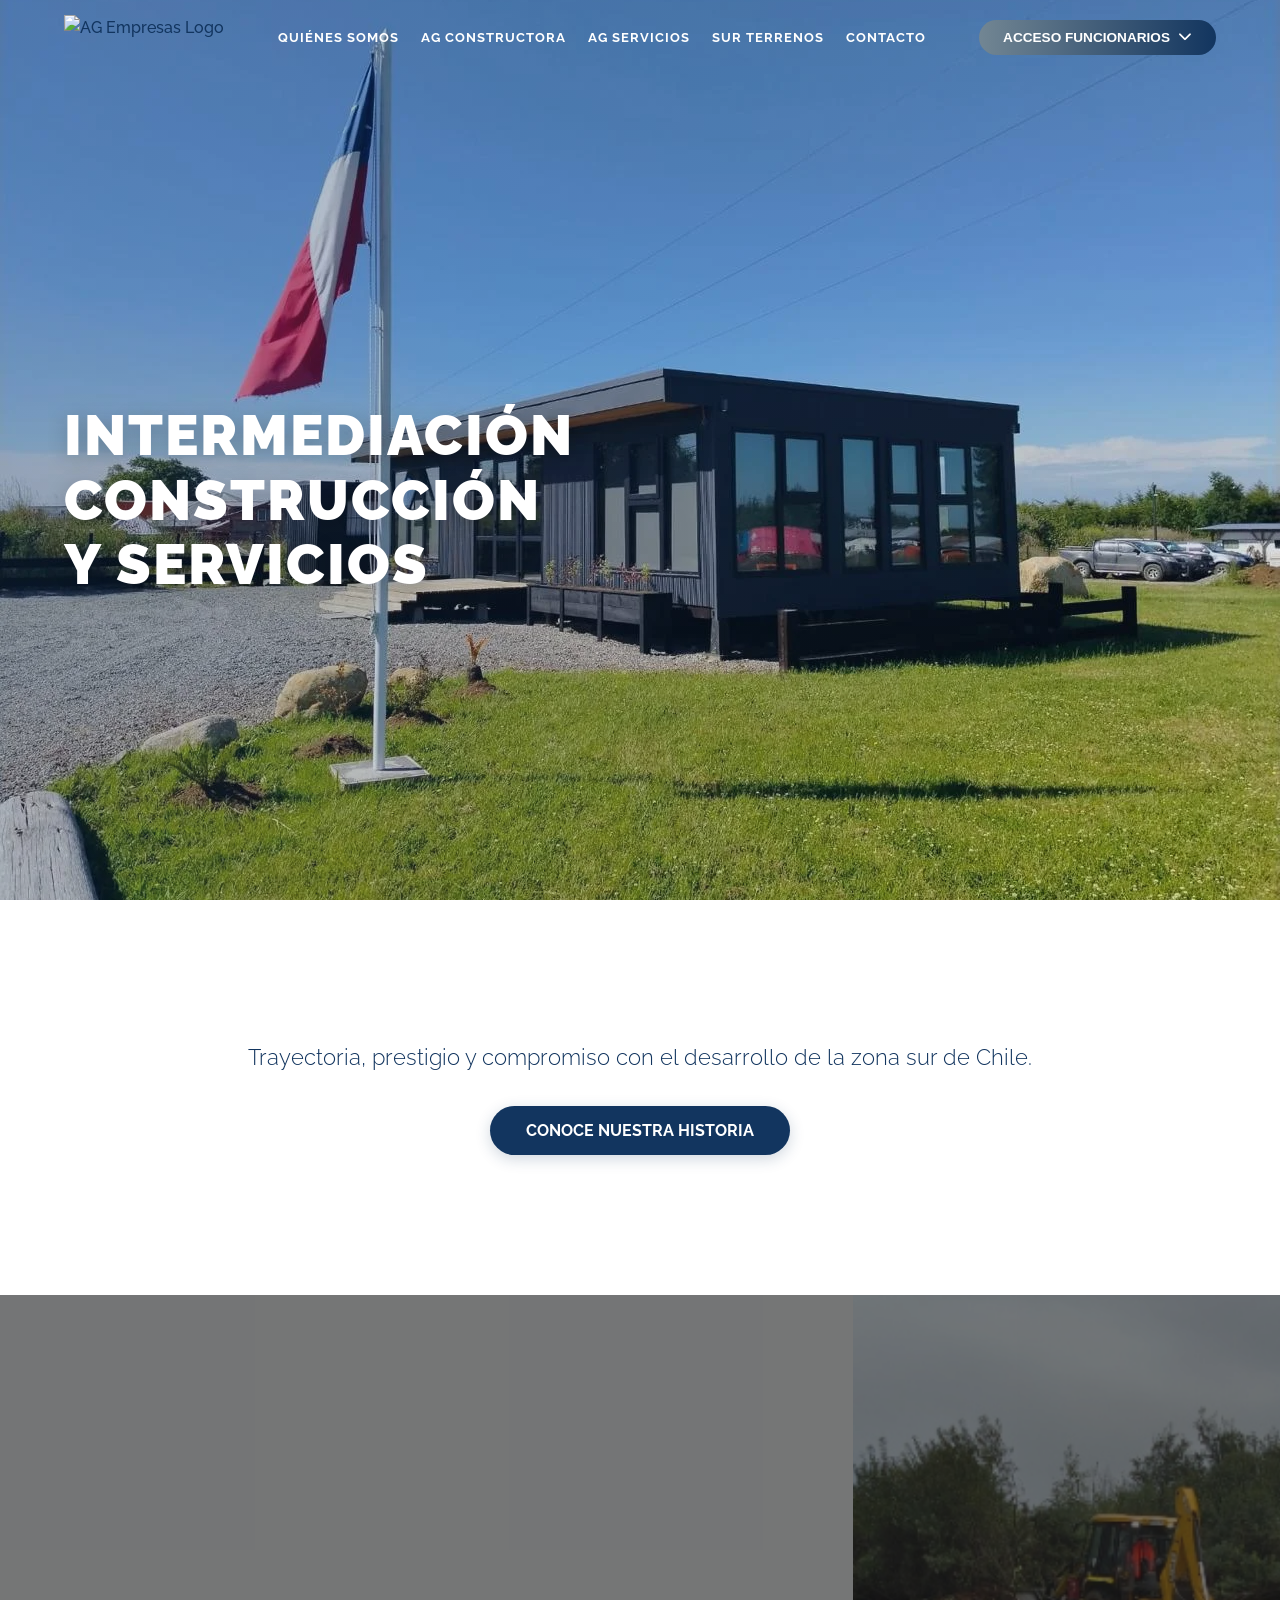
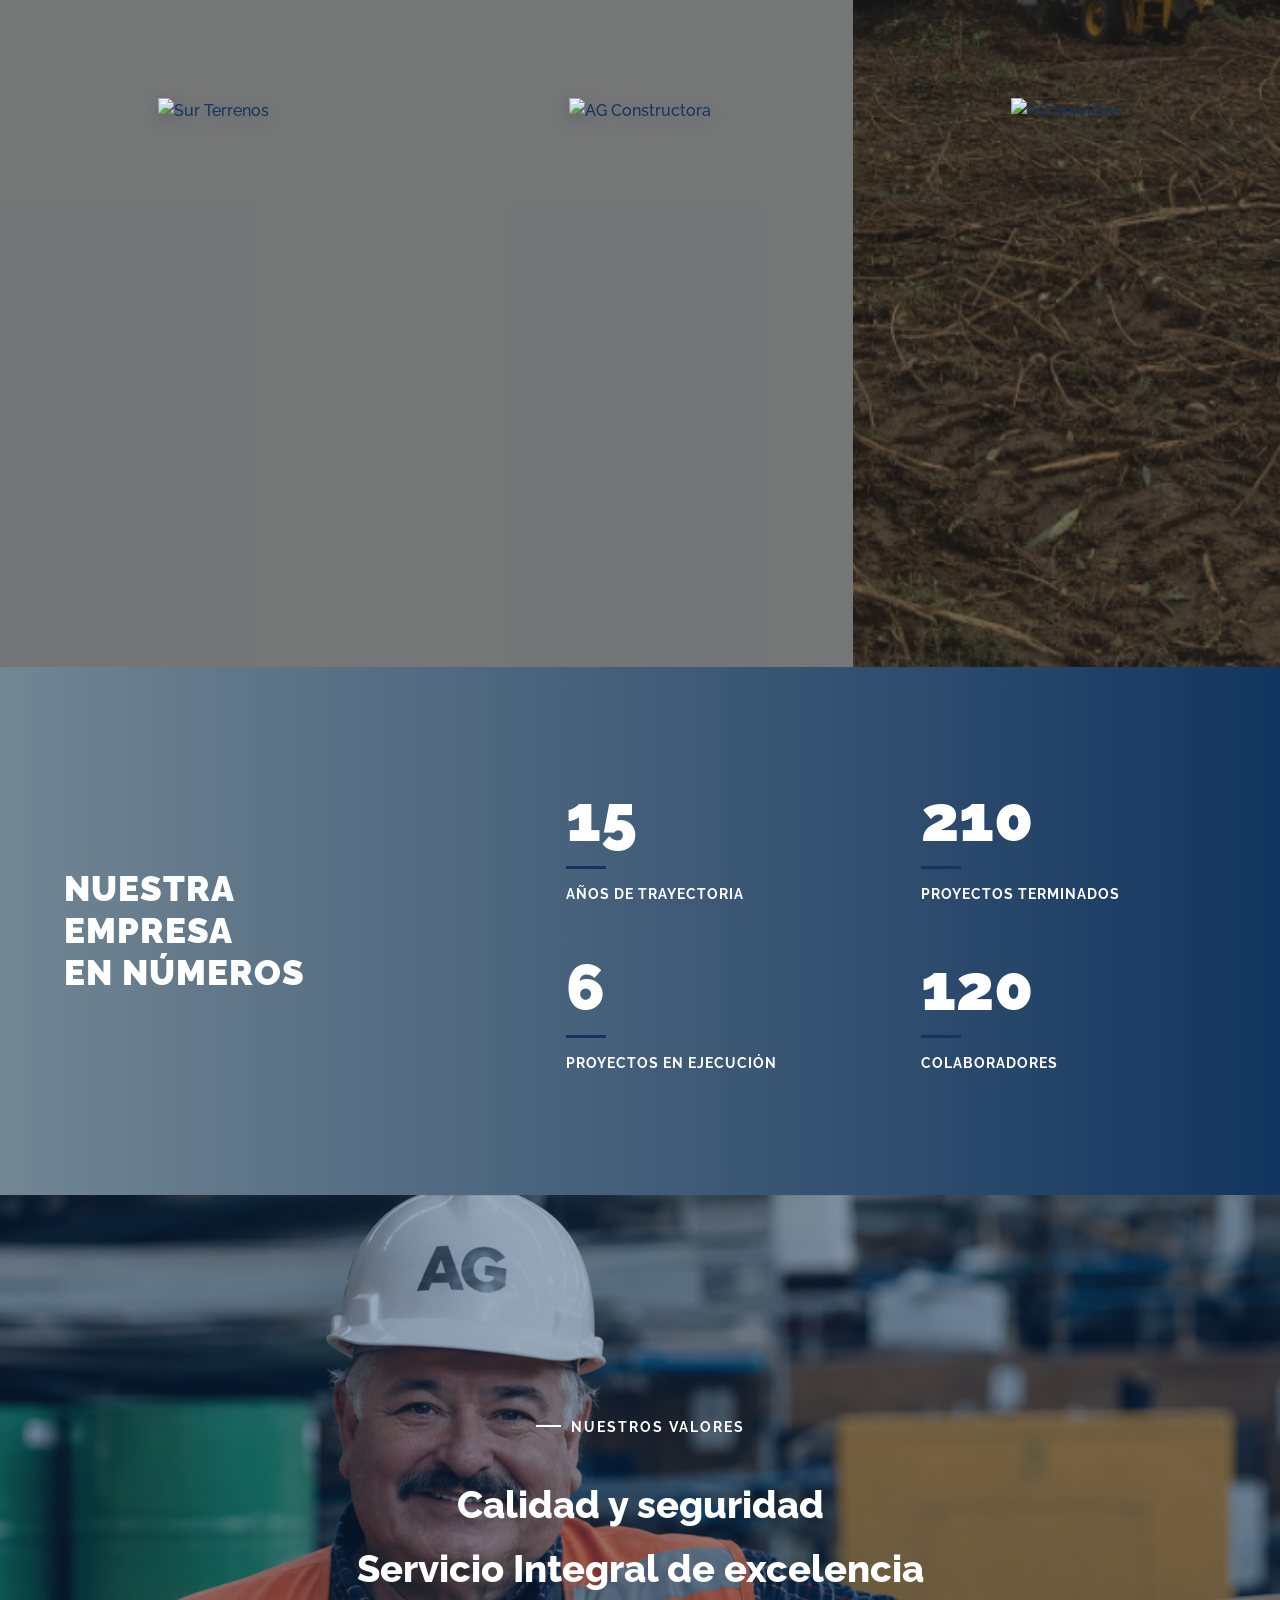
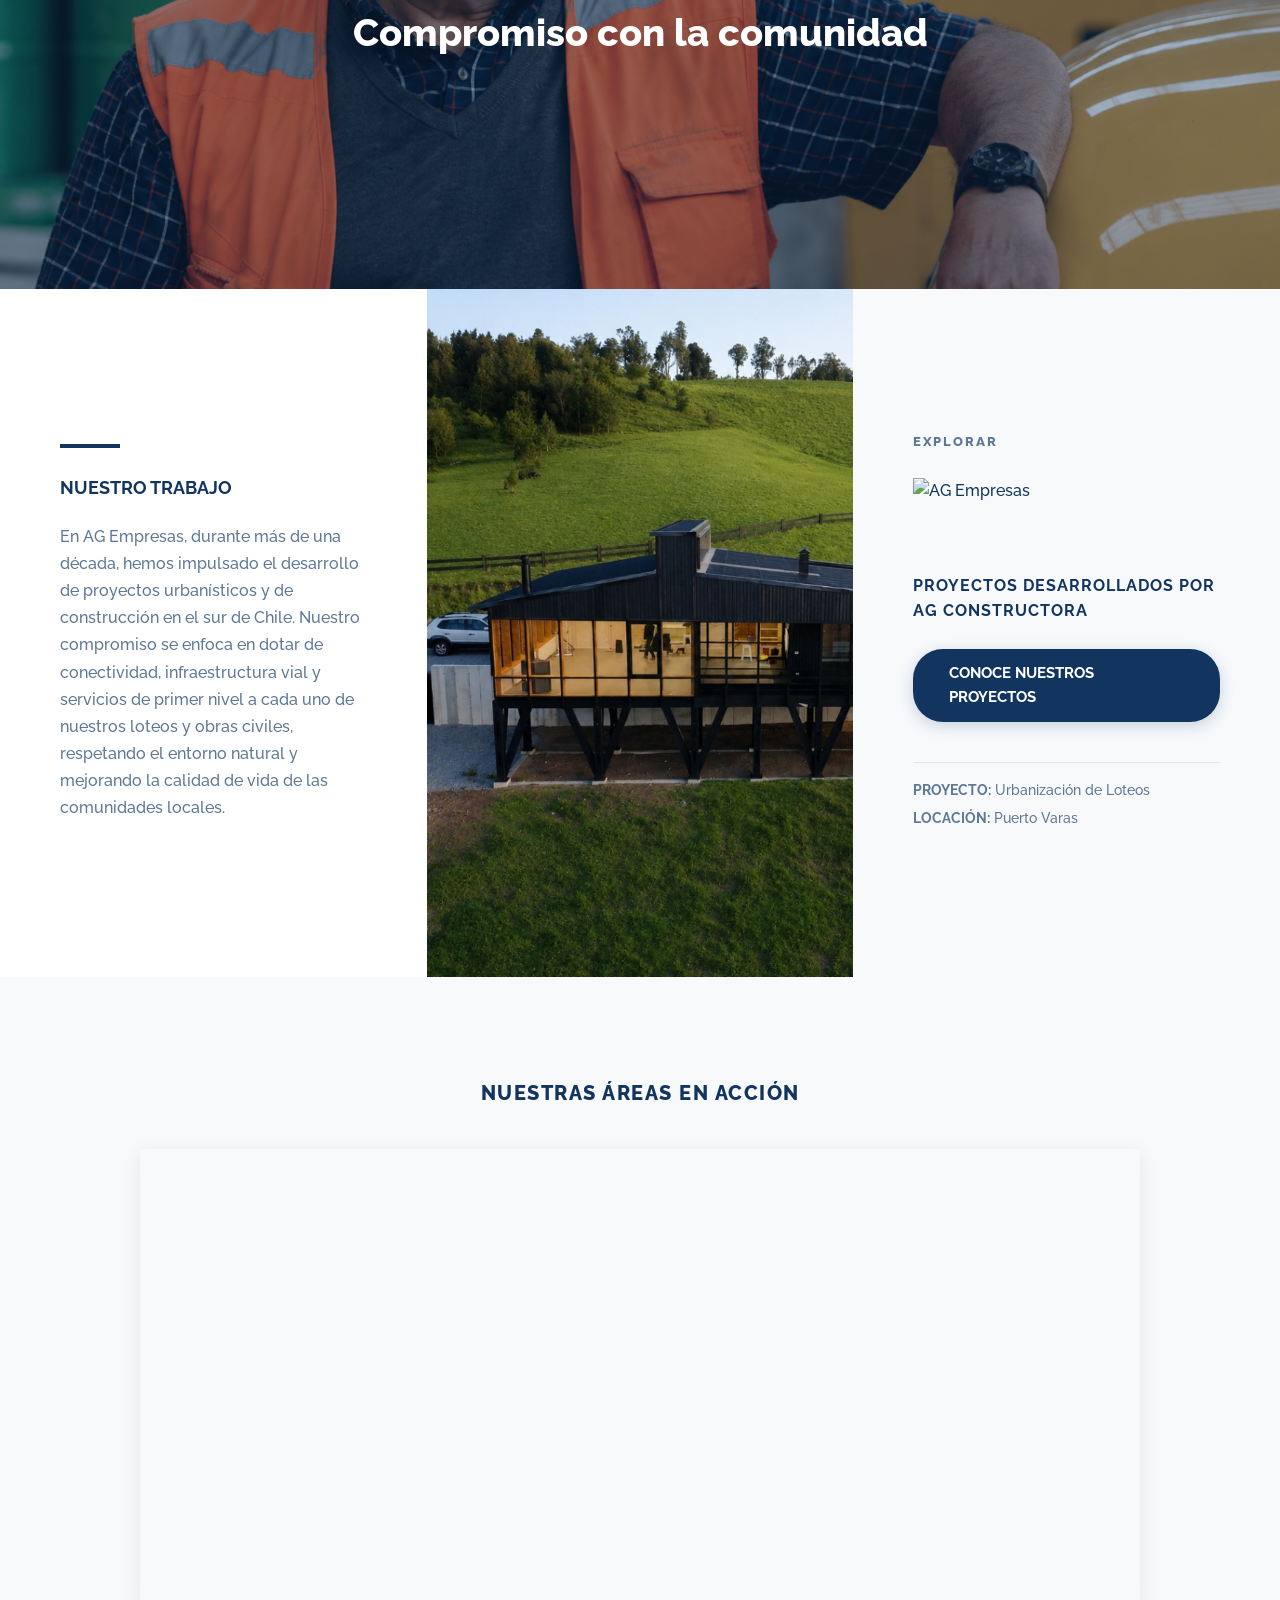
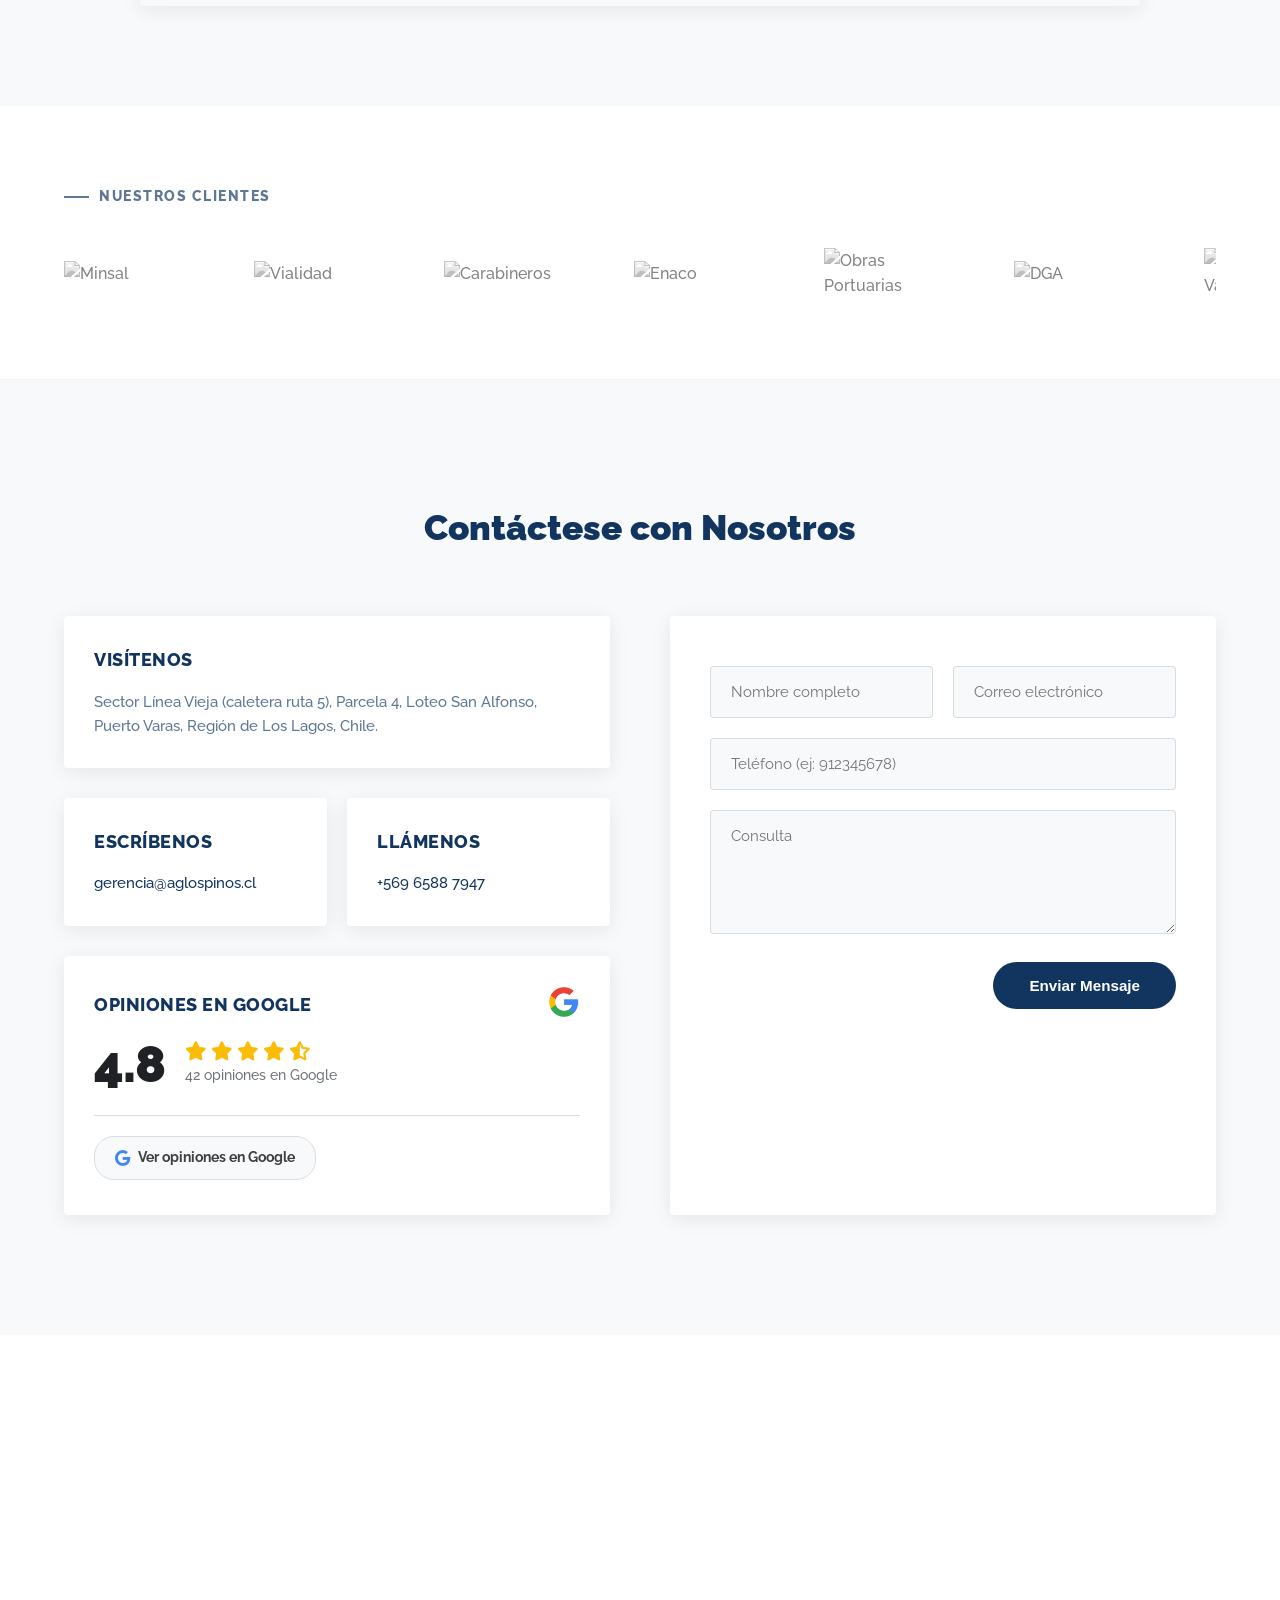
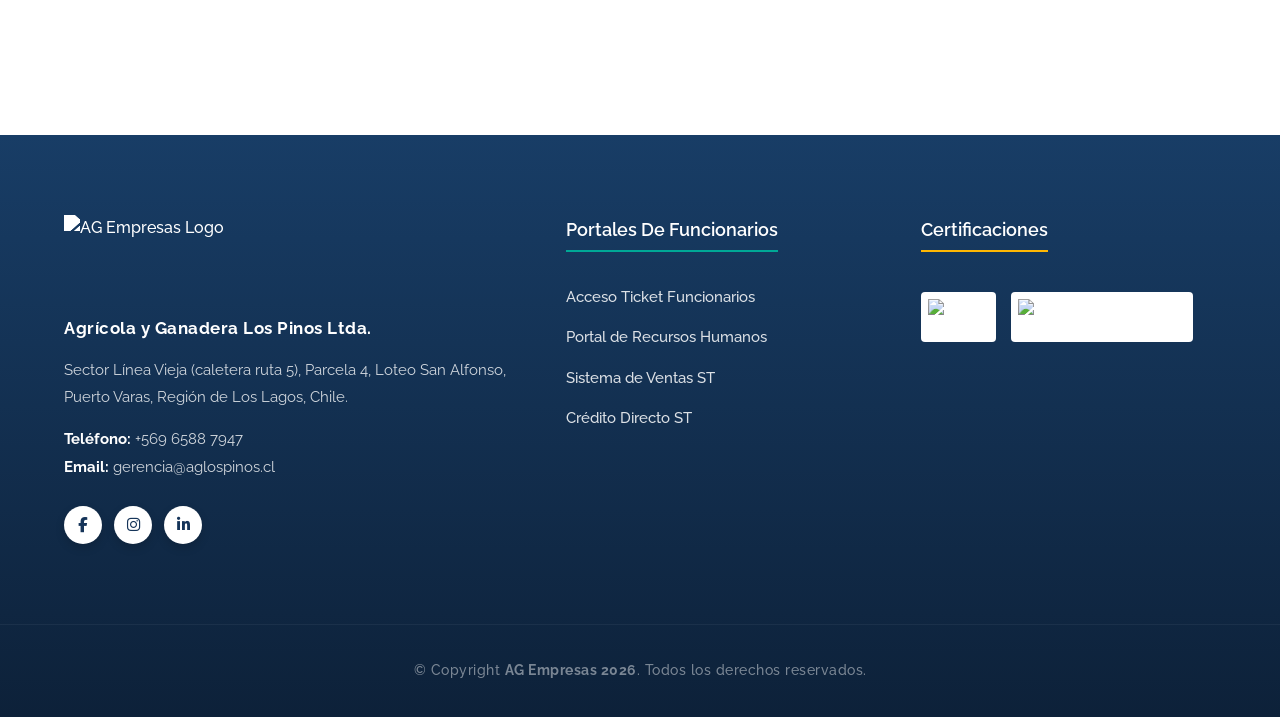
==== commit 506600d2: "Incorporar logo de Google y mejorar estilos del modulo de reseñas" ====
--- a/index.html
+++ b/index.html
@@ -277,17 +277,26 @@
                     
                     <!-- Reseñas de Google -->
                     <div class="reviews-box">
-                        <h3>Reseñas de Google</h3>
-                        <div class="stars">
-                            <span class="rating-num">4.8</span> 
-                            <i class="fa fa-star"></i>
-                            <i class="fa fa-star"></i>
-                            <i class="fa fa-star"></i>
-                            <i class="fa fa-star"></i>
-                            <i class="fa fa-star-half-alt"></i>
-                            <span class="total-comments">/ 5 (42 comentarios)</span>
-                        </div>
-                        <p>Fuente: <a href="https://www.google.com/search?q=AGEMPRESAS+Opiniones" target="_blank">Google Reviews</a></p>
+                        <img src="public/img/logo-google.webp" class="google-logo-badge" alt="Google Reviews">
+                        <h3>Opiniones en Google</h3>
+                        <div class="reviews-score-info">
+                            <span class="rating-num">4.8</span>
+                            <div class="stars-container">
+                                <div class="stars">
+                                    <i class="fa fa-star"></i>
+                                    <i class="fa fa-star"></i>
+                                    <i class="fa fa-star"></i>
+                                    <i class="fa fa-star"></i>
+                                    <i class="fa fa-star-half-alt"></i>
+                                </div>
+                                <span class="total-comments">42 opiniones en Google</span>
+                            </div>
+                        </div>
+                        <div class="reviews-footer">
+                            <a href="https://www.google.com/search?q=AGEMPRESAS+Opiniones" target="_blank" class="btn-google-action">
+                                <i class="fab fa-google"></i> Ver opiniones en Google
+                            </a>
+                        </div>
                     </div>
                 </div>
                 
--- a/public/css/app.css
+++ b/public/css/app.css
@@ -771,37 +771,111 @@
 }
 
 .reviews-box {
+    position: relative;
     background-color: var(--white);
-    padding: 30px;
+    padding: 35px 30px;
     border-radius: var(--border-radius);
     box-shadow: var(--box-shadow);
+    transition: transform 0.3s ease, box-shadow 0.3s ease;
+    overflow: hidden;
+}
+
+.reviews-box:hover {
+    transform: translateY(-5px);
+    box-shadow: 0 15px 30px rgba(0,0,0,0.08);
 }
 
 .reviews-box h3 {
     font-size: 1.1rem;
     font-weight: 800;
-    margin-bottom: 15px;
+    margin-bottom: 20px;
+    color: var(--text-color);
+    text-transform: uppercase;
+    letter-spacing: 0.5px;
+}
+
+.reviews-box .google-logo-badge {
+    position: absolute;
+    top: 30px;
+    right: 30px;
+    width: 32px;
+    height: 32px;
+    object-fit: contain;
+    transition: transform 0.3s ease;
+}
+
+.reviews-box:hover .google-logo-badge {
+    transform: scale(1.1) rotate(8deg);
+}
+
+.reviews-score-info {
+    display: flex;
+    align-items: center;
+    gap: 20px;
+    margin-bottom: 25px;
+}
+
+.reviews-score-info .rating-num {
+    font-size: 3.2rem;
+    font-weight: 900;
+    color: #202124;
+    line-height: 1;
+    letter-spacing: -1px;
+}
+
+.stars-container {
+    display: flex;
+    flex-direction: column;
+    gap: 4px;
 }
 
 .reviews-box .stars {
     display: flex;
     align-items: center;
-    gap: 5px;
-    color: #ffc107;
-    margin-bottom: 10px;
-}
-
-.rating-num {
-    font-size: 1.5rem;
-    font-weight: 900;
-    color: var(--text-color);
-    margin-right: 10px;
-}
-
-.total-comments {
-    color: var(--text-muted);
-    font-size: 0.9rem;
-    margin-left: 10px;
+    gap: 4px;
+    color: #fbbc05; /* Google star yellow */
+    font-size: 1.2rem;
+}
+
+.reviews-box .total-comments {
+    color: #70757a;
+    font-size: 0.85rem;
+    font-weight: 500;
+    margin-left: 0;
+}
+
+.reviews-footer {
+    border-top: 1px solid #dadce0;
+    padding-top: 20px;
+    margin-top: 10px;
+}
+
+.btn-google-action {
+    display: inline-flex;
+    align-items: center;
+    gap: 8px;
+    background-color: #f8f9fa;
+    color: #3c4043;
+    border: 1px solid #dadce0;
+    padding: 10px 20px;
+    border-radius: 20px;
+    font-size: 0.85rem;
+    font-weight: 700;
+    text-decoration: none;
+    transition: all 0.25s ease;
+}
+
+.btn-google-action i {
+    color: #4285f4; /* Google Blue */
+    font-size: 1rem;
+}
+
+.btn-google-action:hover {
+    background-color: #f1f3f4;
+    border-color: #bdc1c6;
+    color: #202124;
+    box-shadow: 0 1px 3px rgba(60,64,67,0.15);
+    transform: translateY(-1px);
 }
 
 /* Formulario */
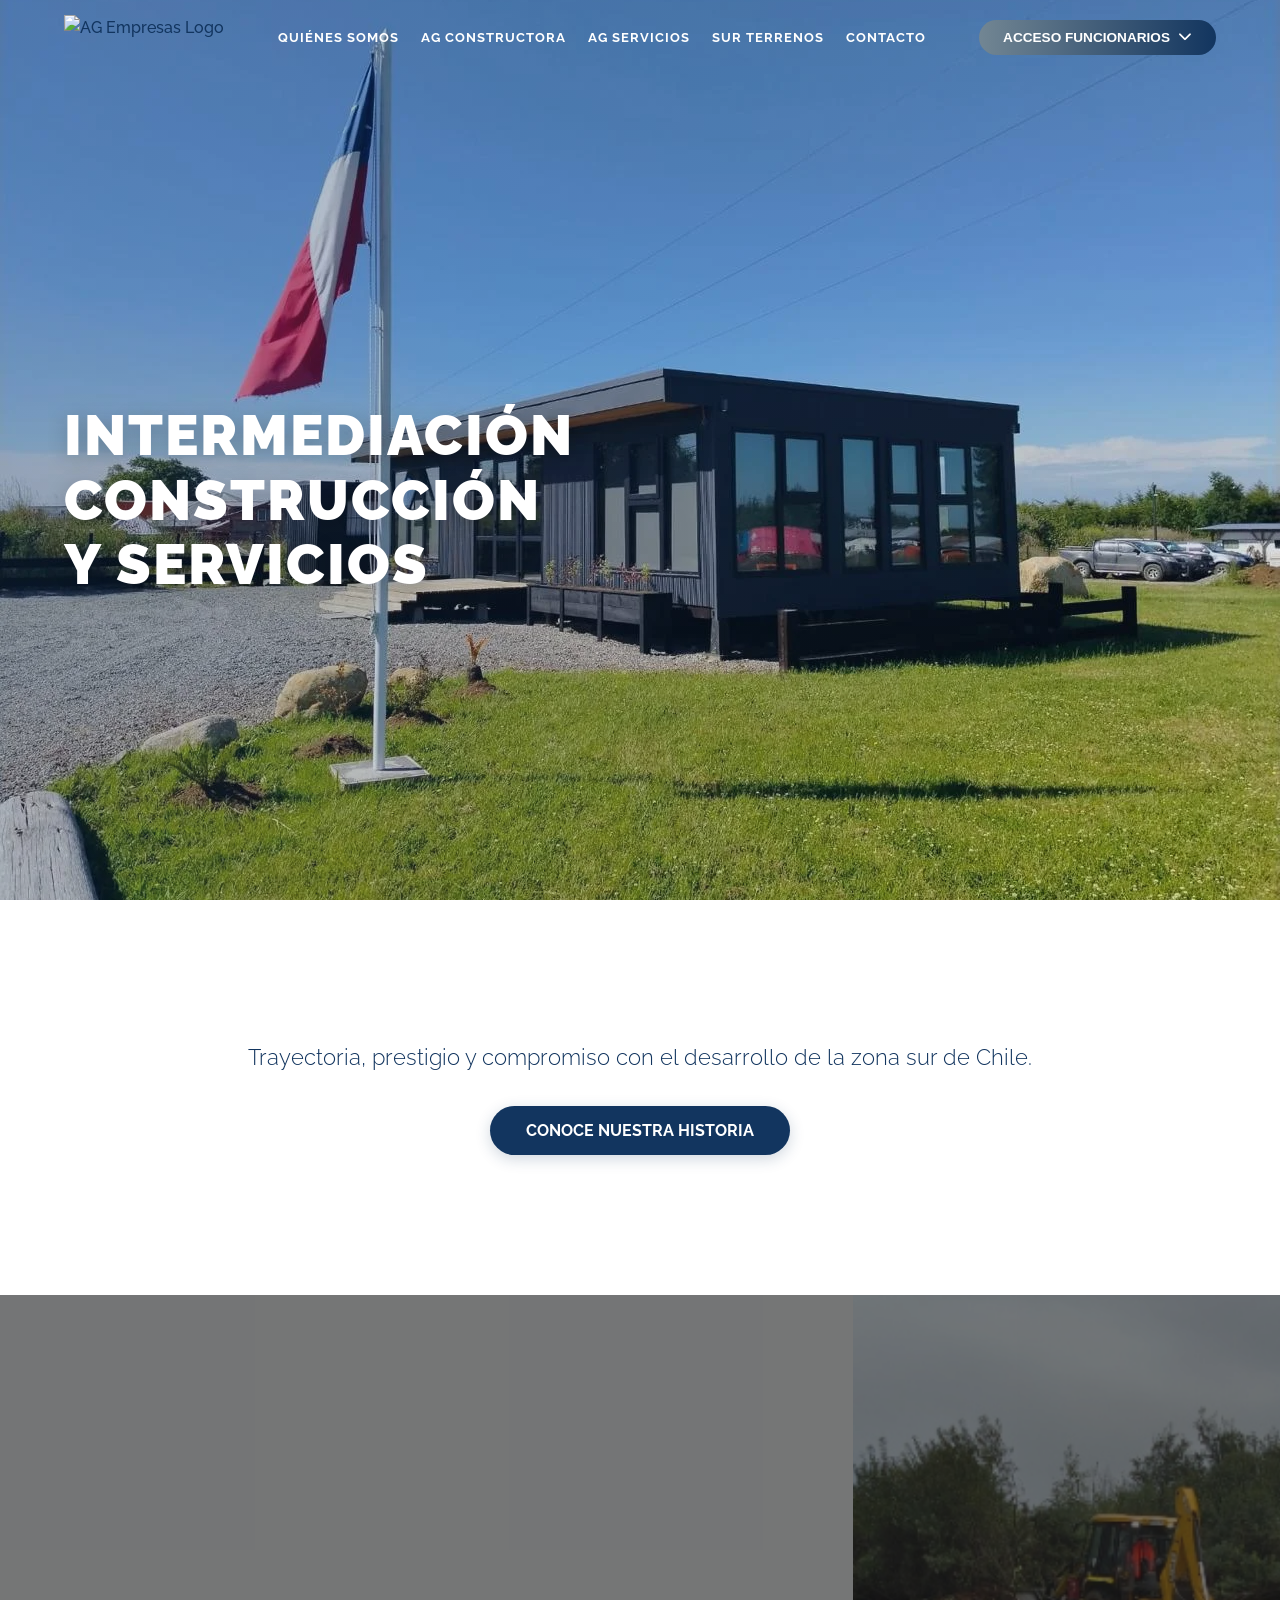
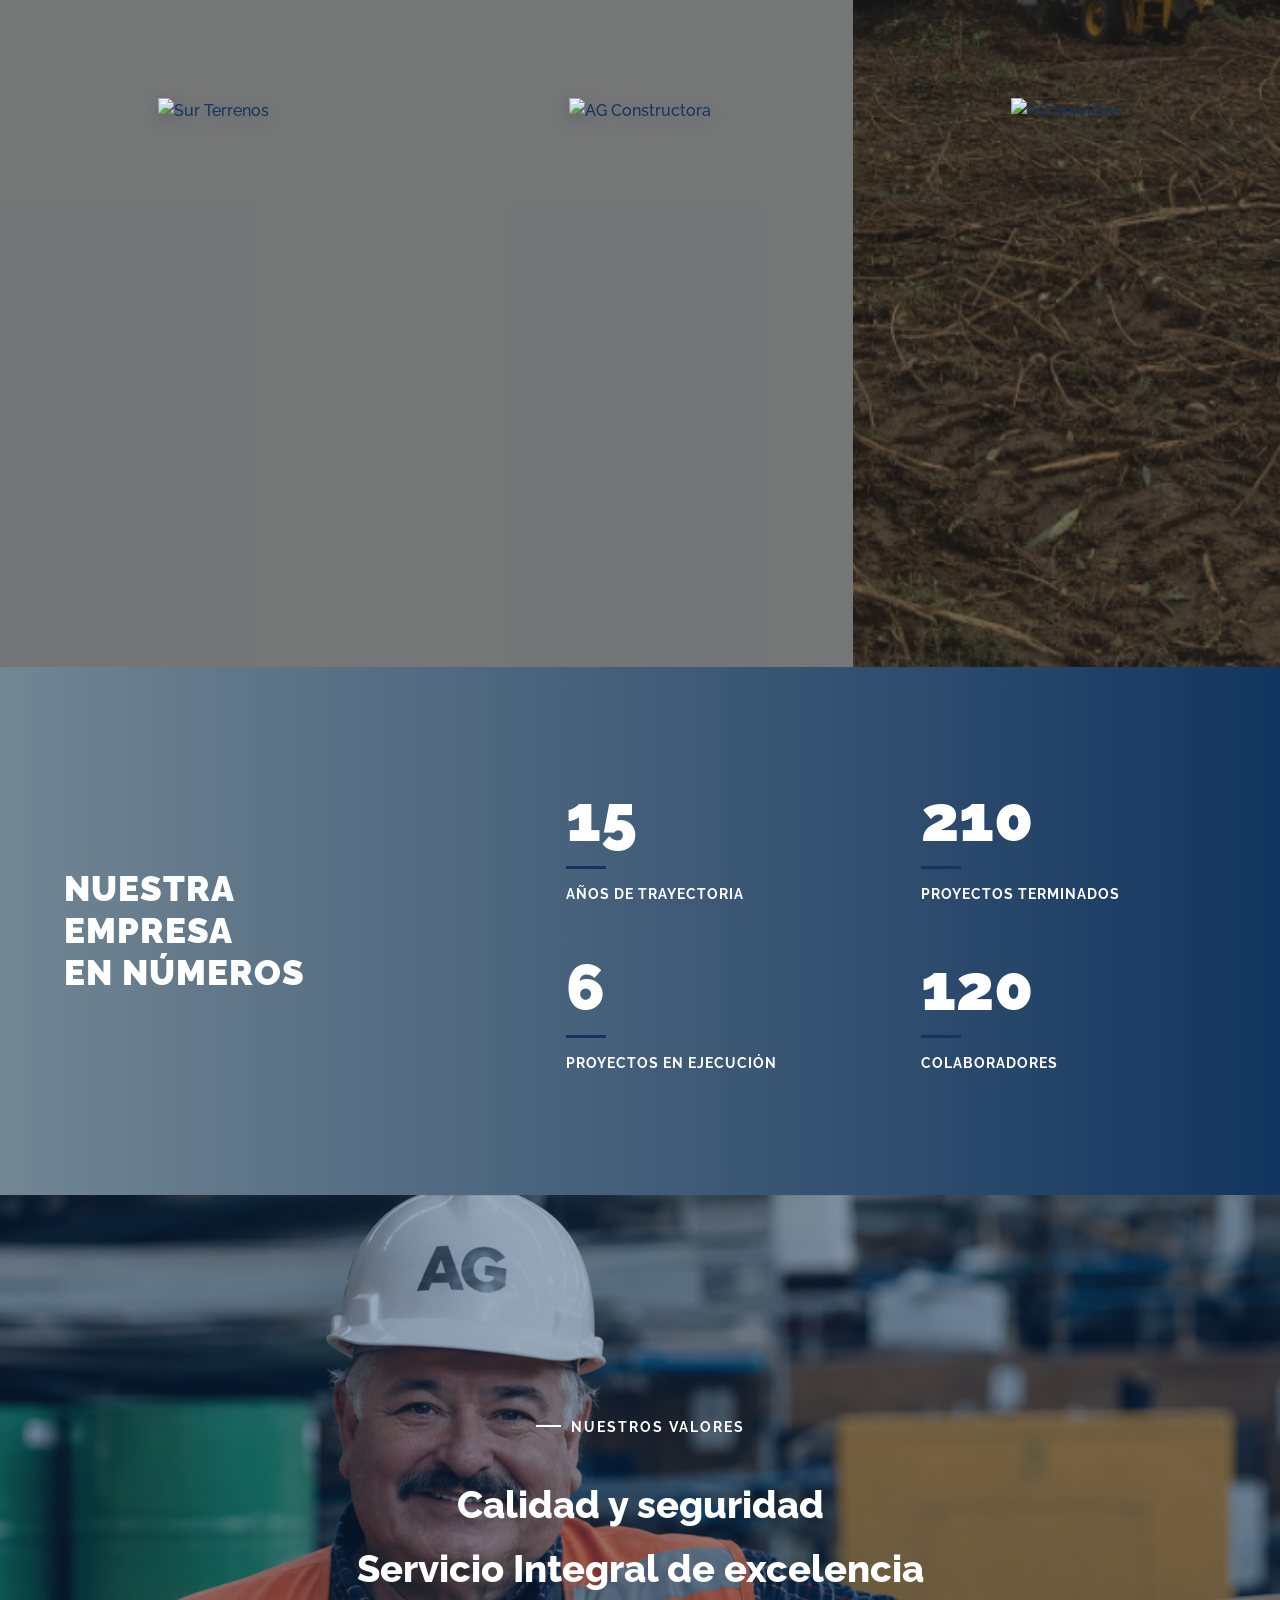
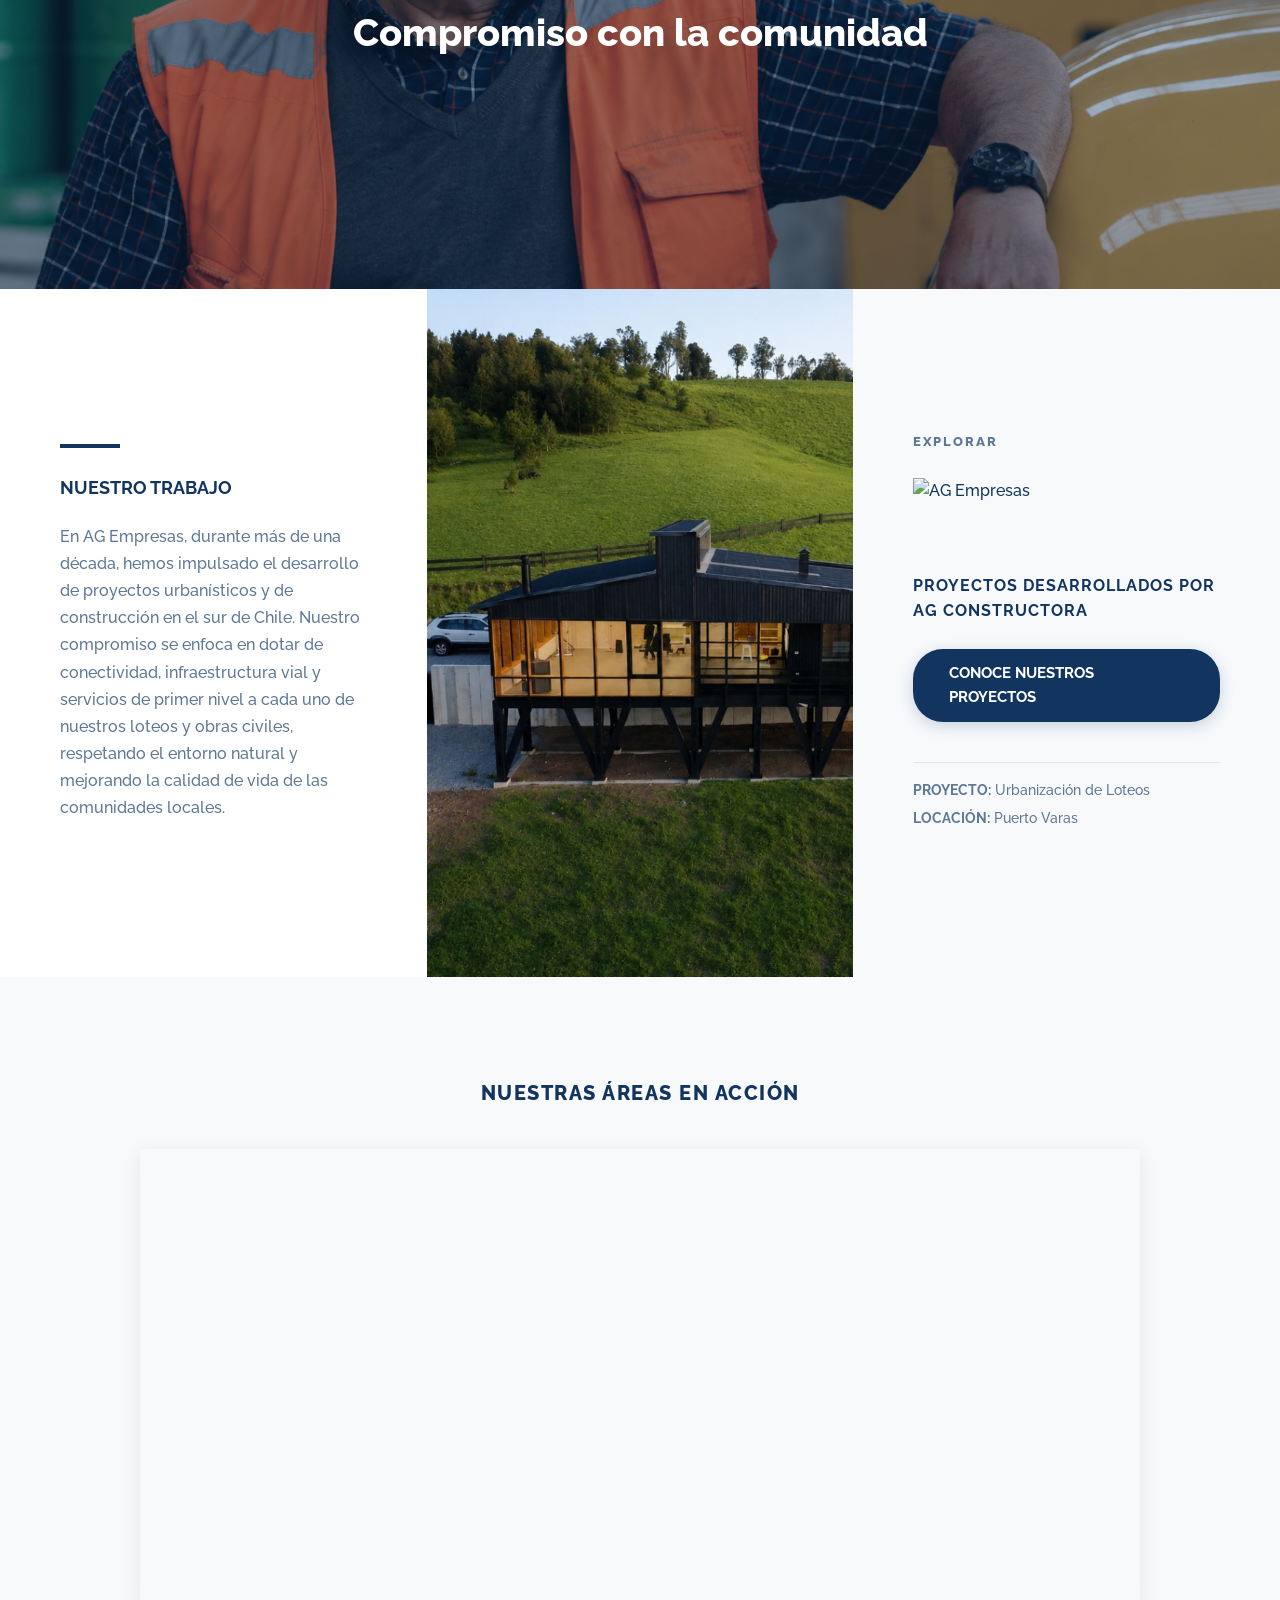
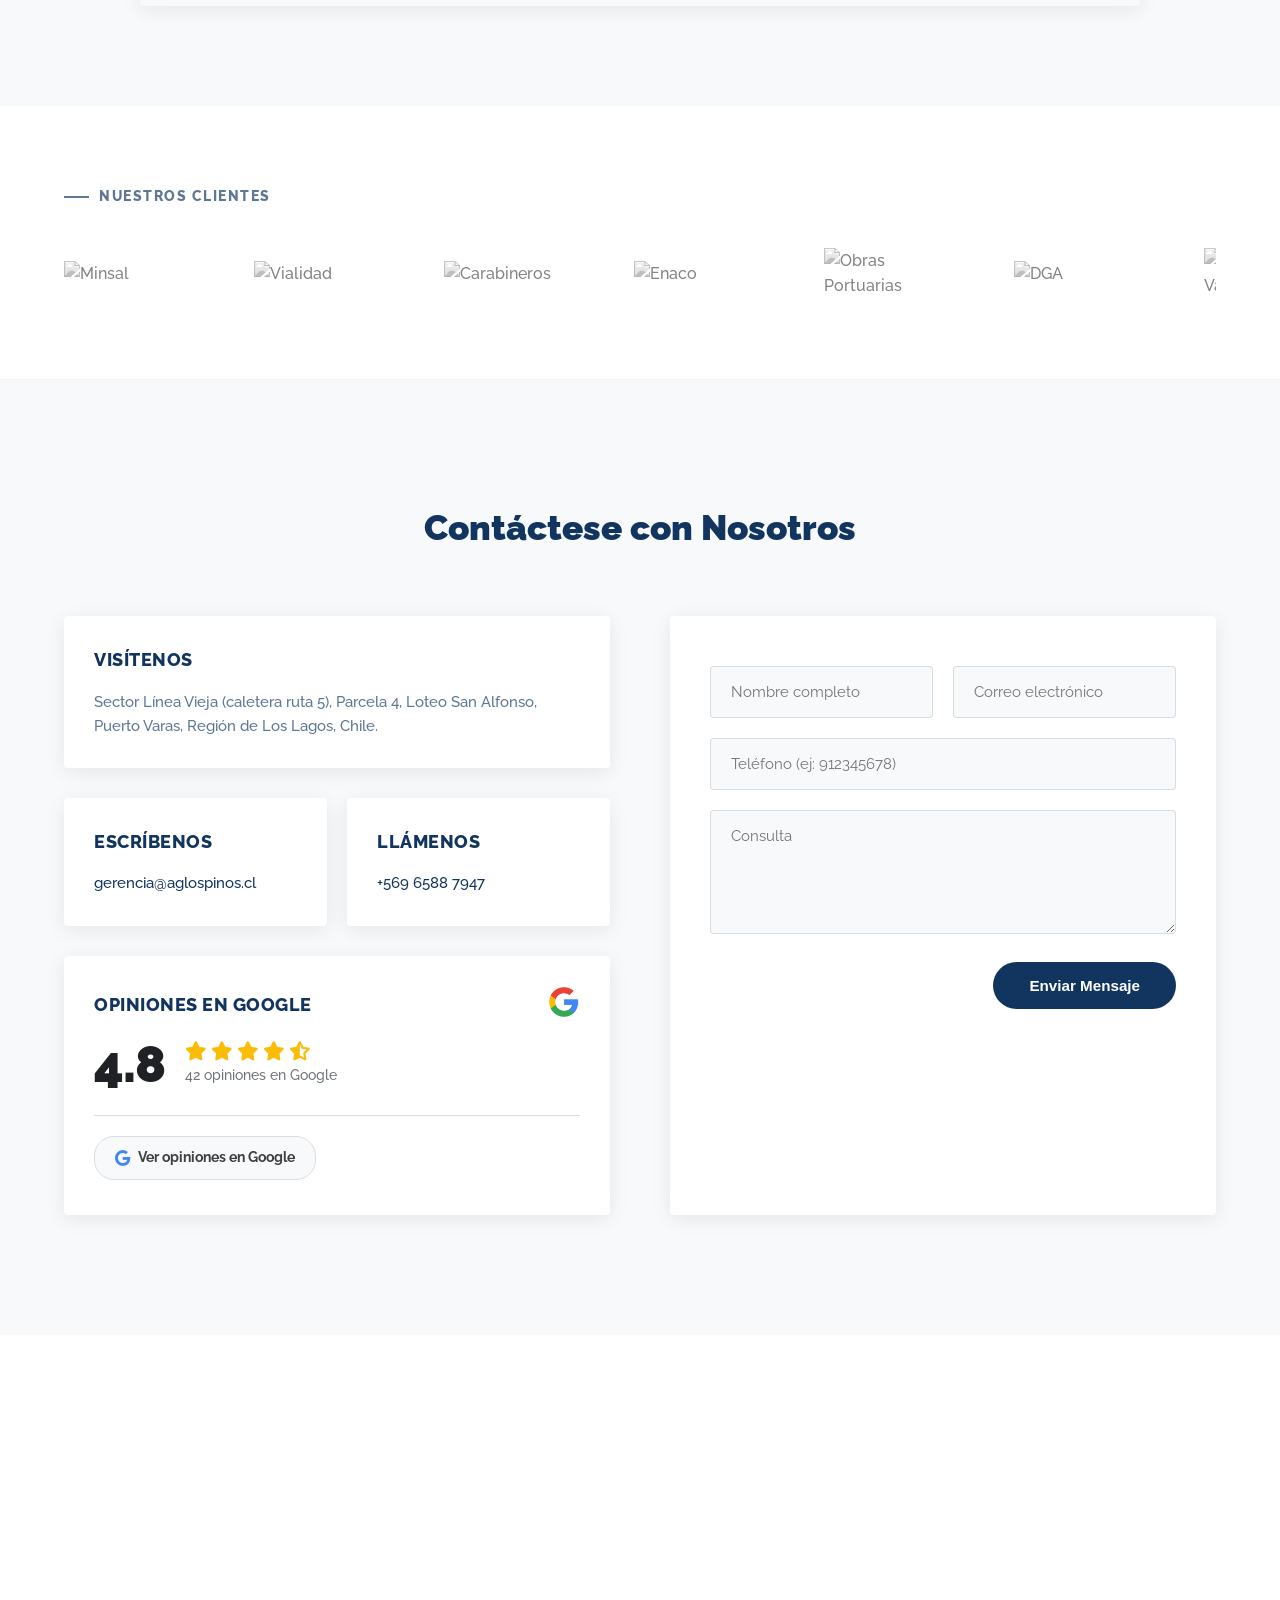
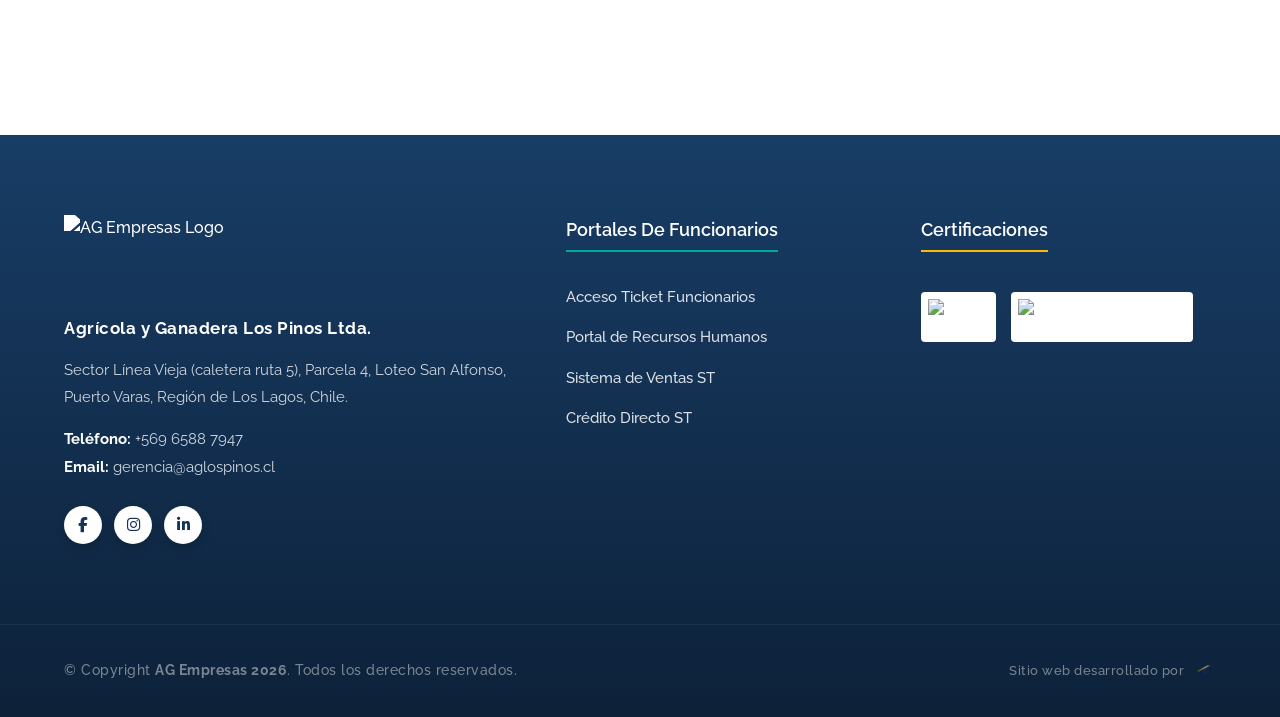
==== commit 34350718: "Añadir credito de desarrollo de syrtix.com en footer de todas las paginas y layouts" ====
--- a/index.html
+++ b/index.html
@@ -384,9 +384,15 @@
         </div>
         
         <!-- Copyright -->
-        <div class="footer-bottom text-center">
-            <div class="container">
+        <div class="footer-bottom">
+            <div class="container footer-bottom-content">
                 <p>&copy; Copyright <strong><span>AG Empresas 2026</span></strong>. Todos los derechos reservados.</p>
+                <div class="syrtix-credit">
+                    <span>Sitio web desarrollado por</span>
+                    <a href="https://syrtix.com" target="_blank">
+                        <img src="public/img/img-logo-syrtix.png" alt="Syrtix.com">
+                    </a>
+                </div>
             </div>
         </div>
     </footer>
--- a/public/css/app.css
+++ b/public/css/app.css
@@ -1125,6 +1125,48 @@
     letter-spacing: 0.5px;
 }
 
+.footer-bottom-content {
+    display: flex;
+    justify-content: space-between;
+    align-items: center;
+    flex-wrap: wrap;
+    gap: 15px;
+}
+
+.syrtix-credit {
+    display: inline-flex;
+    align-items: center;
+    gap: 8px;
+    font-size: 0.82rem;
+    color: rgba(255, 255, 255, 0.45);
+}
+
+.syrtix-credit a {
+    display: inline-flex;
+    align-items: center;
+}
+
+.syrtix-credit img {
+    height: 16px;
+    width: auto;
+    object-fit: contain;
+    opacity: 0.55;
+    transition: opacity 0.25s ease, transform 0.25s ease;
+}
+
+.syrtix-credit a:hover img {
+    opacity: 1;
+    transform: translateY(-1px);
+}
+
+@media (max-width: 768px) {
+    .footer-bottom-content {
+        flex-direction: column;
+        text-align: center;
+        justify-content: center;
+    }
+}
+
 /* Botón Volver Arriba (Back to Top) */
 .back-to-top {
     position: fixed;
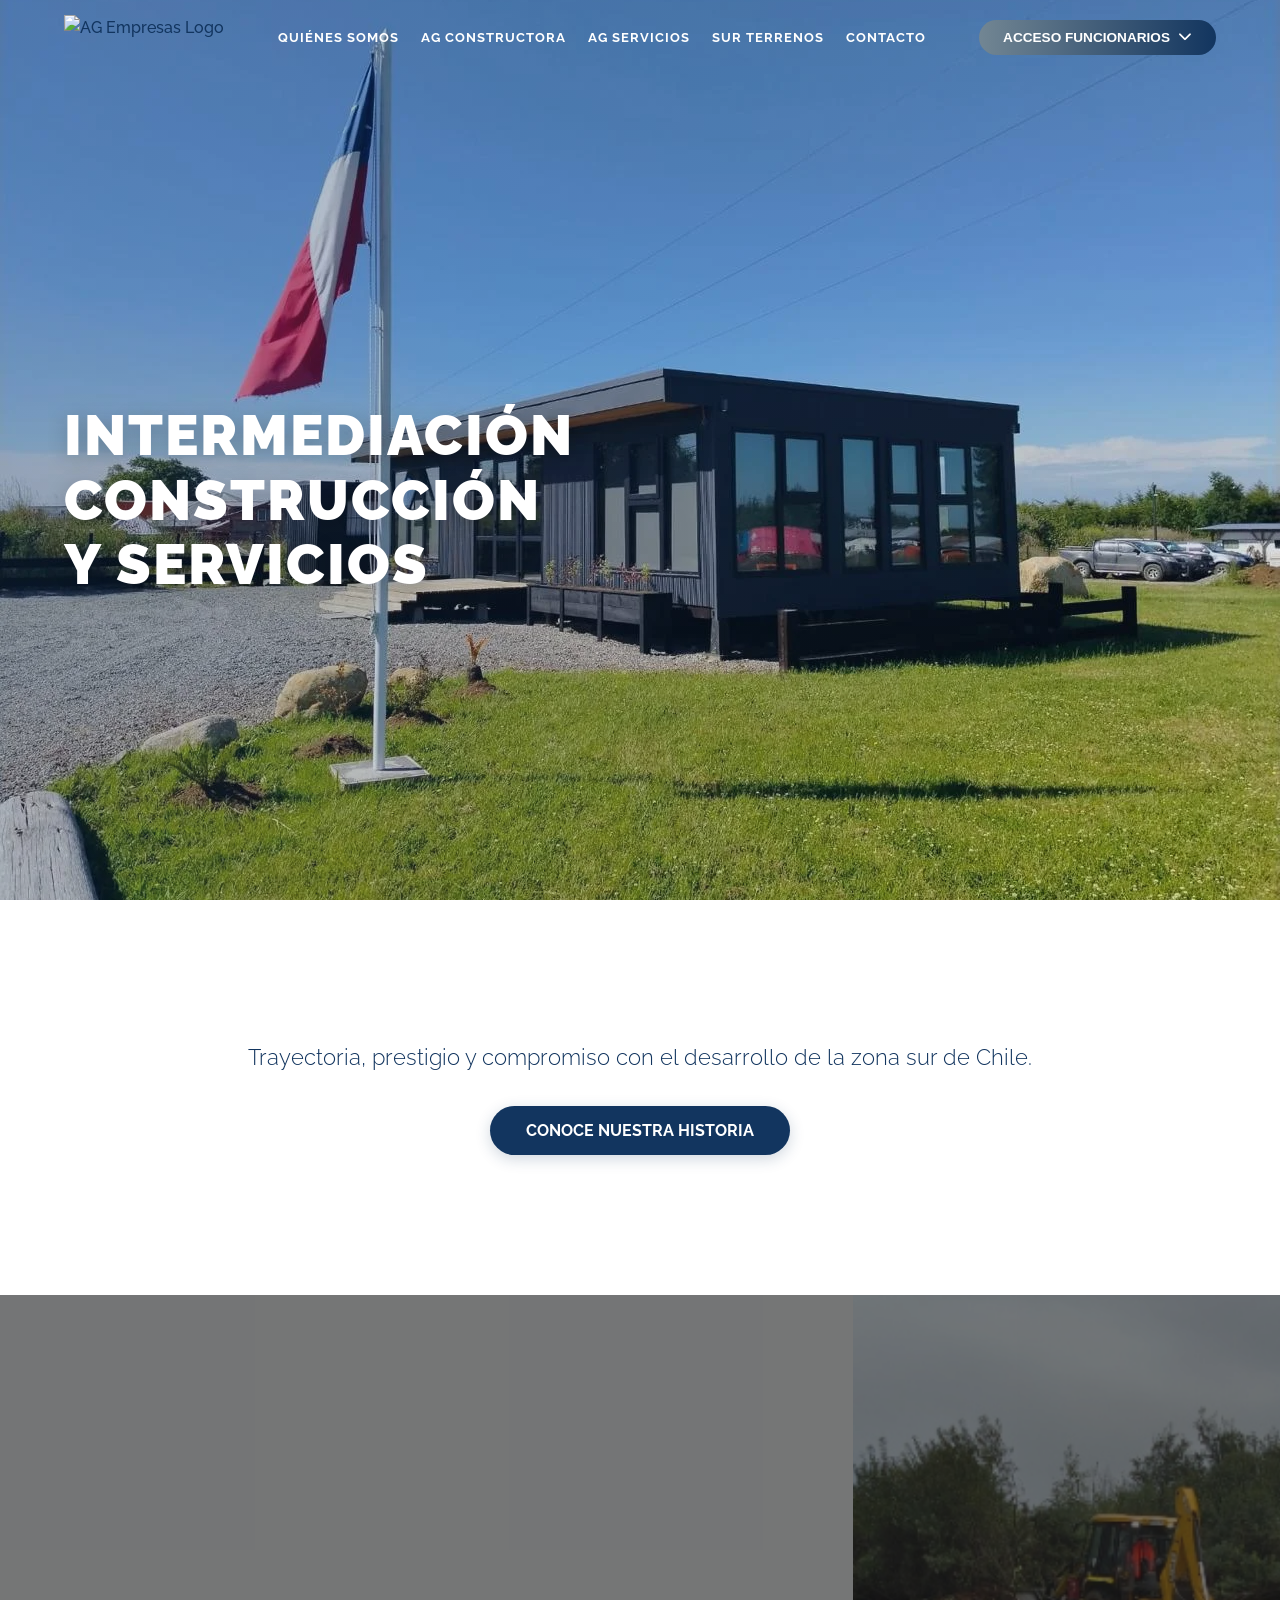
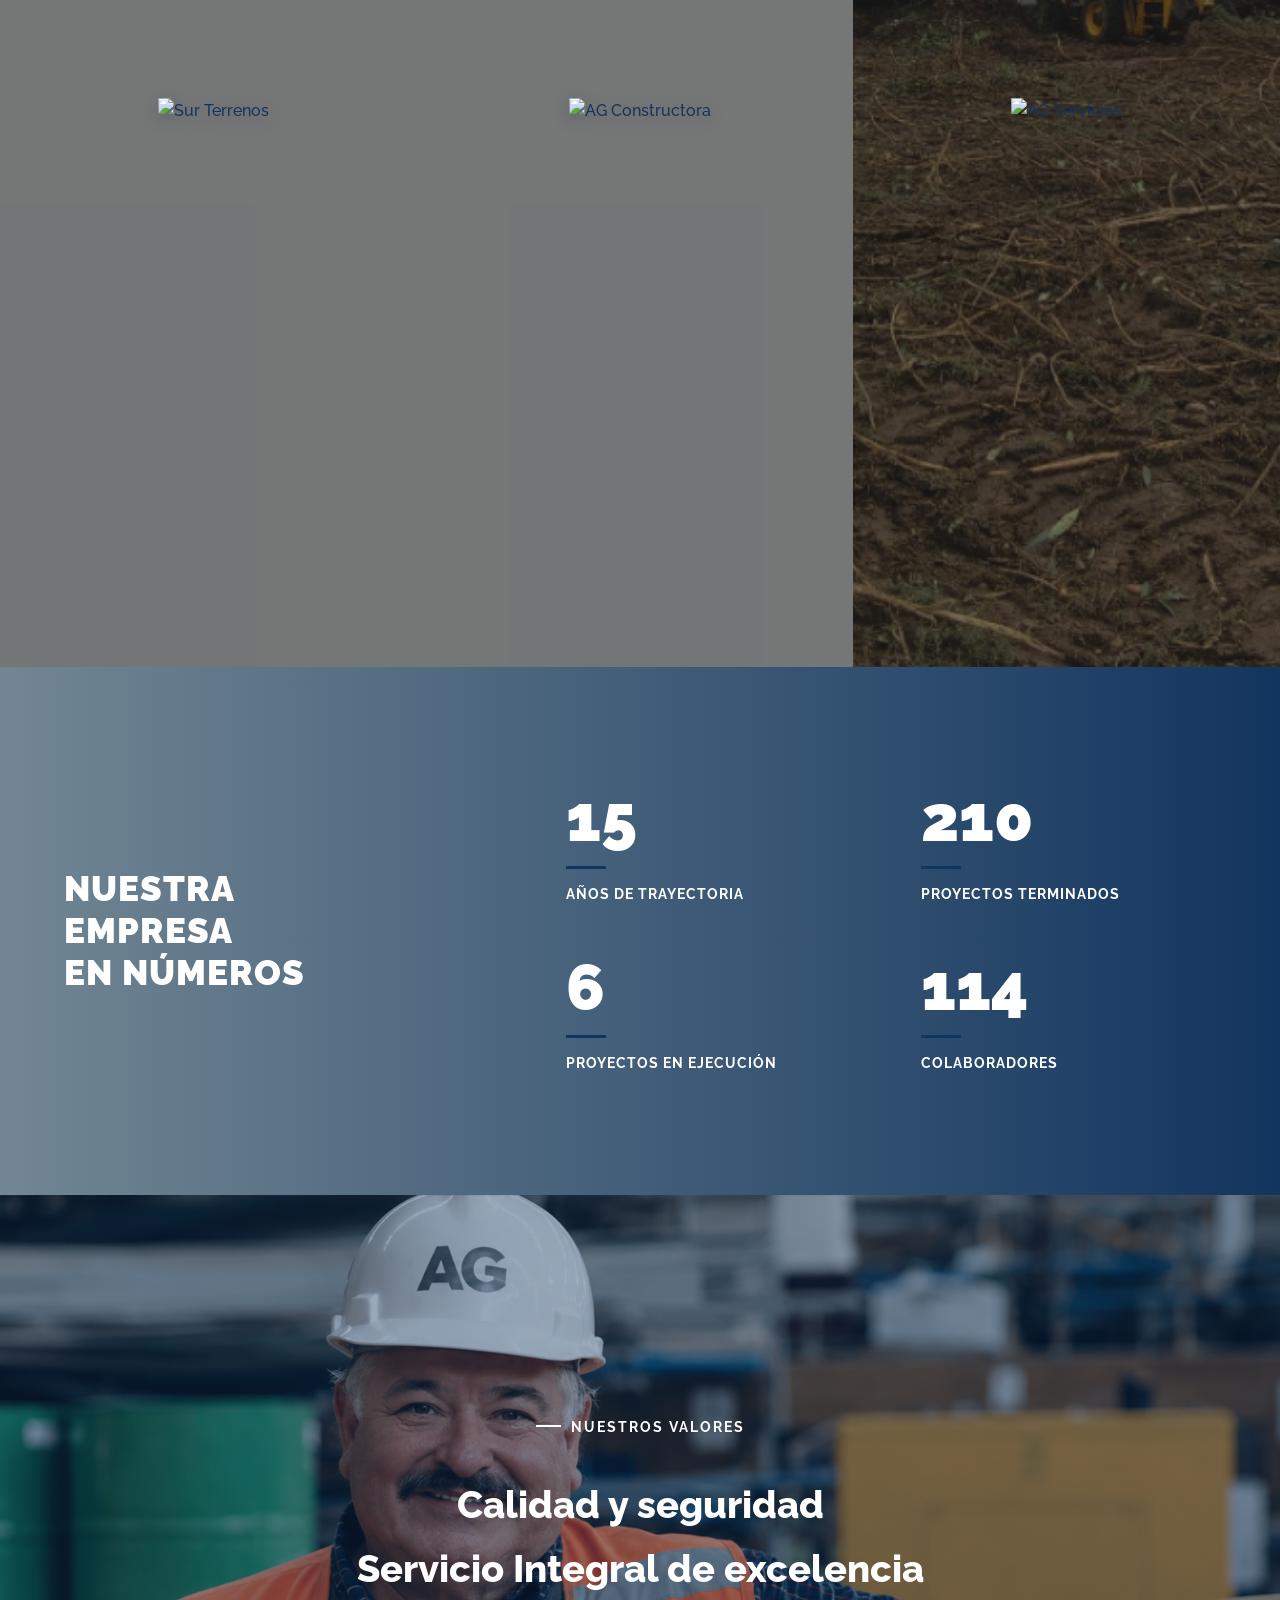
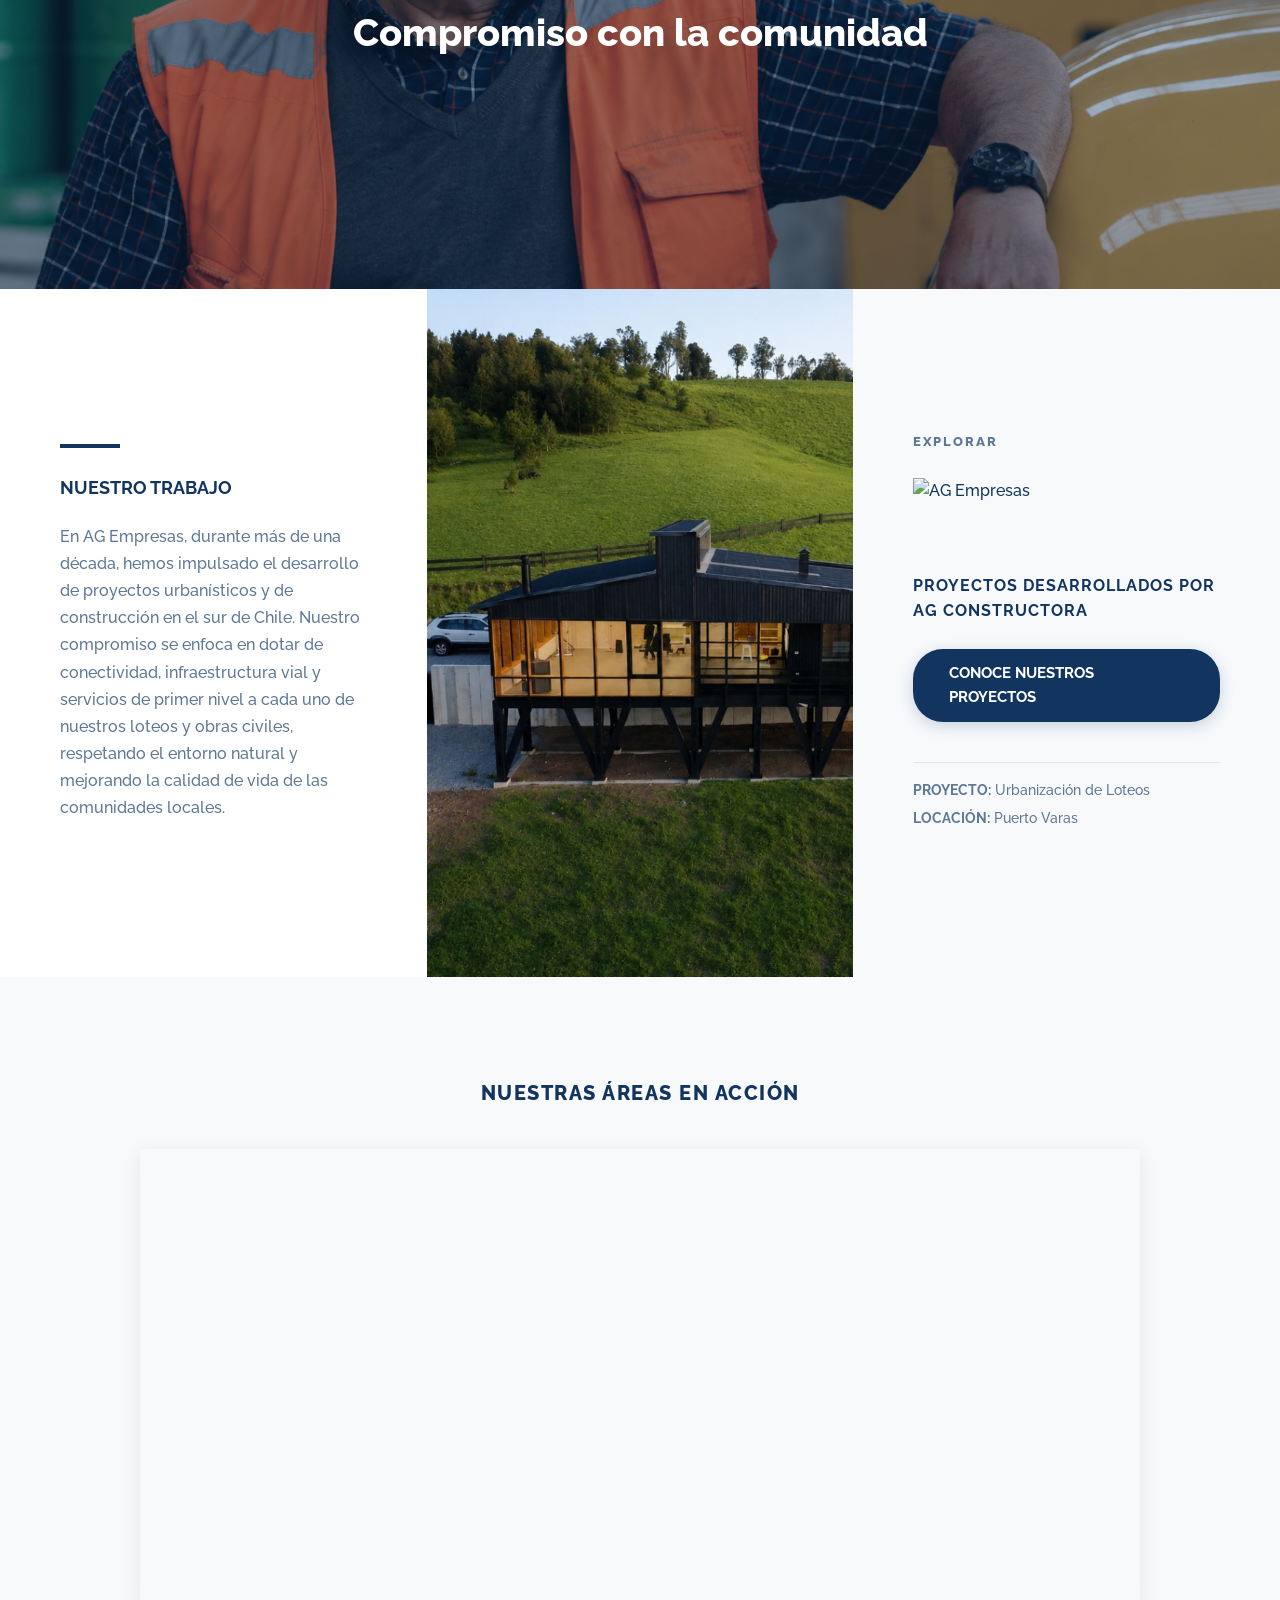
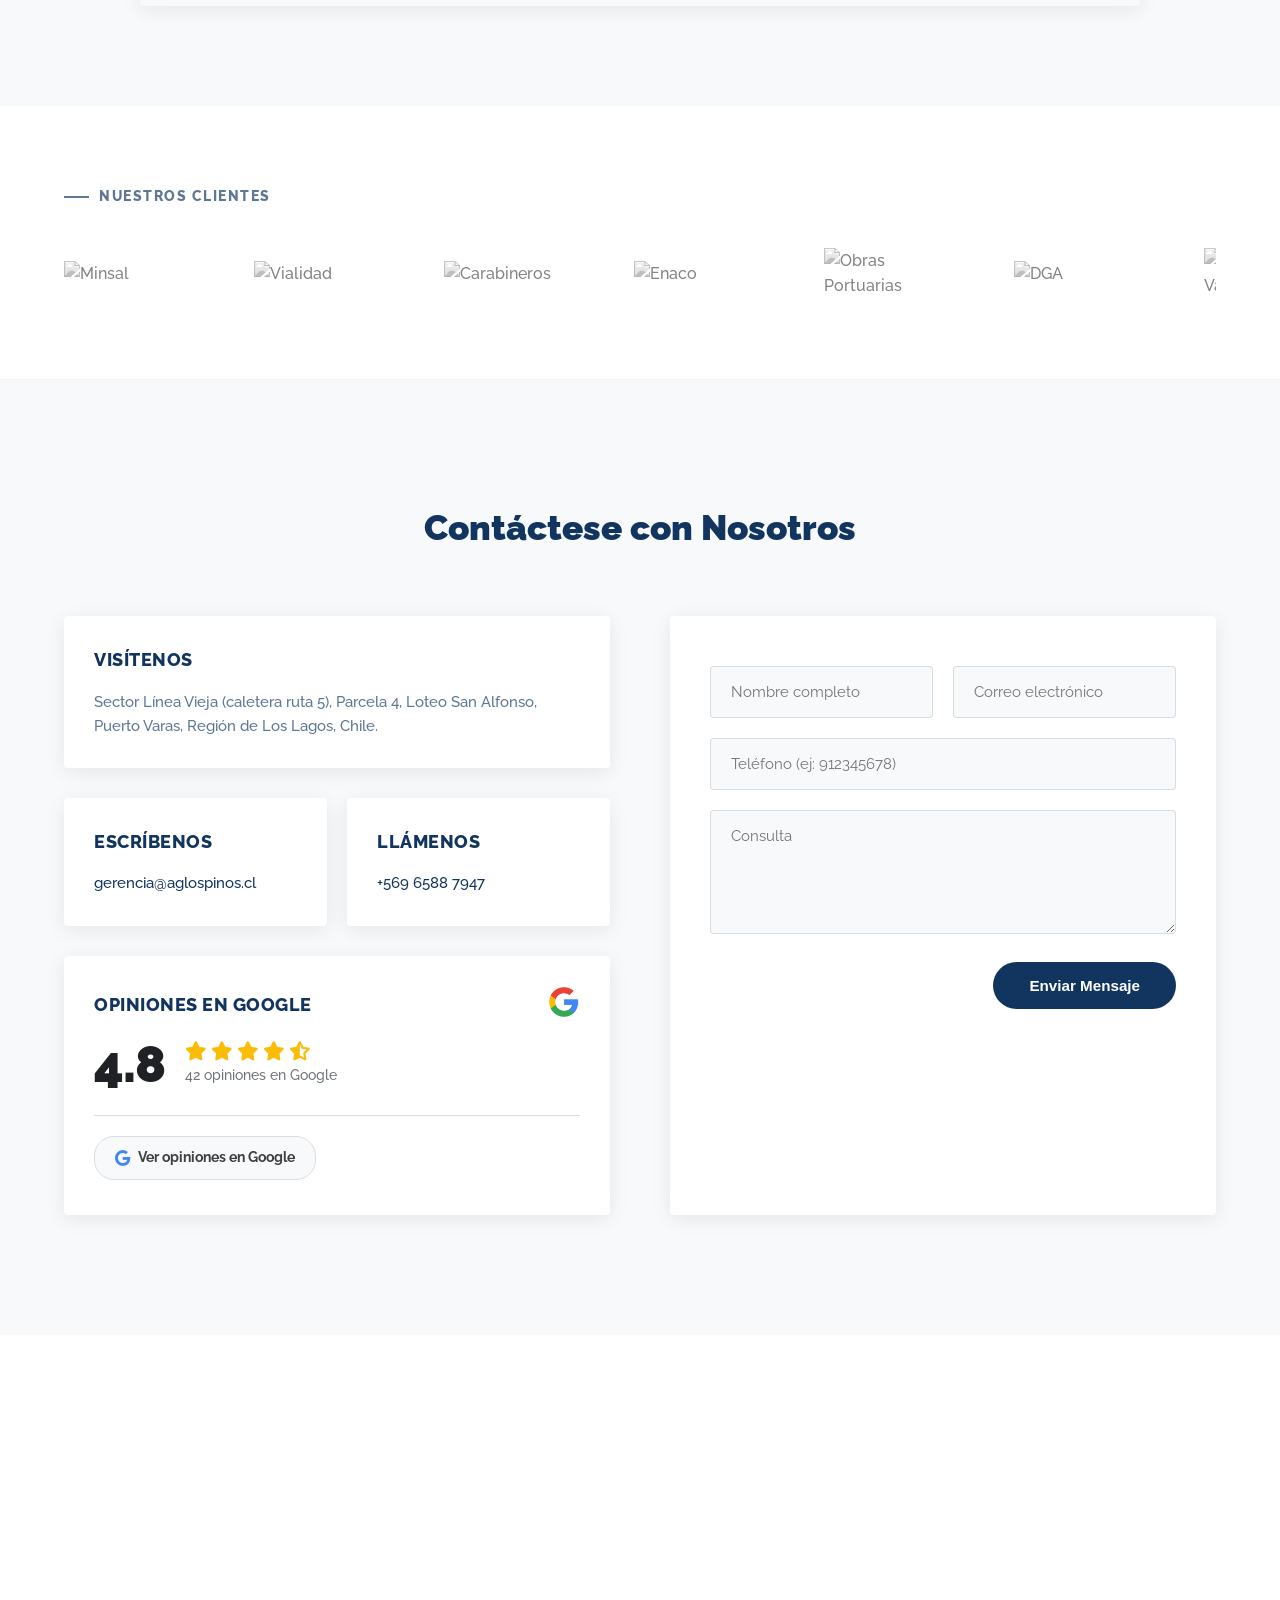
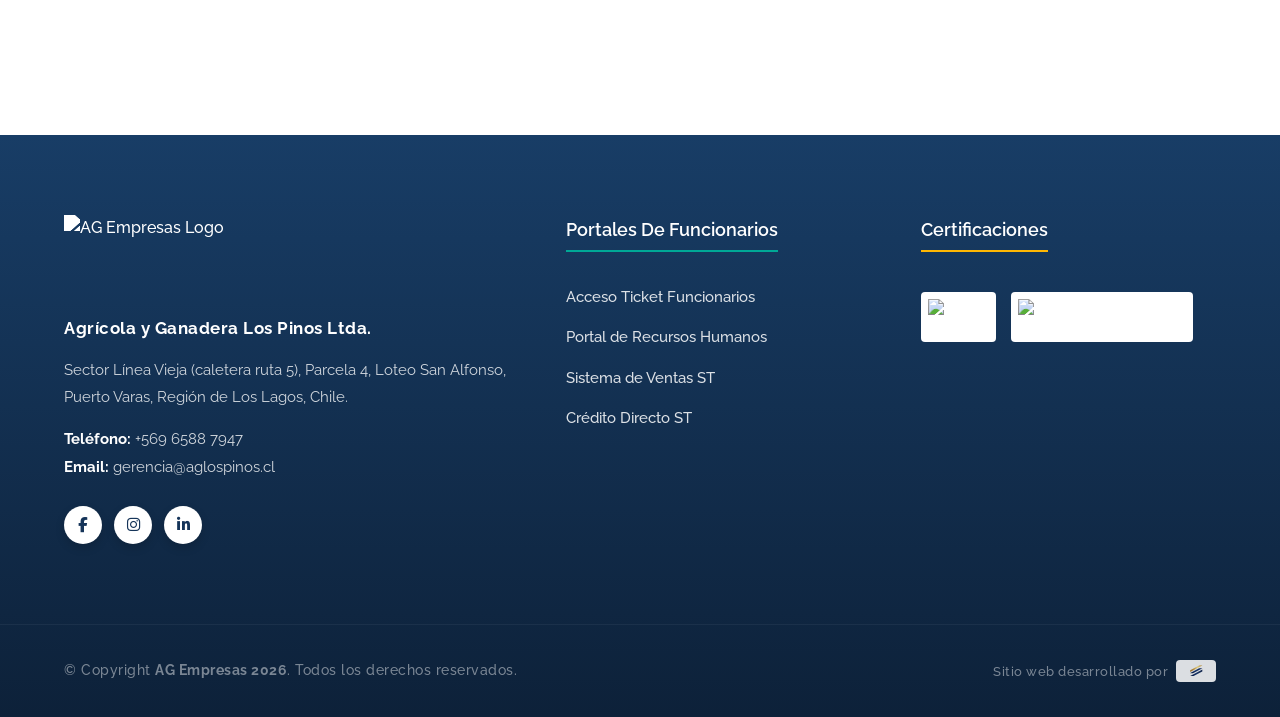
==== commit 88a4b734: "Mejorar legibilidad de logo Syrtix con fondo blanco y desactivar redireccion en reseñas" ====
--- a/index.html
+++ b/index.html
@@ -293,7 +293,7 @@
                             </div>
                         </div>
                         <div class="reviews-footer">
-                            <a href="https://www.google.com/search?q=AGEMPRESAS+Opiniones" target="_blank" class="btn-google-action">
+                            <a href="javascript:void(0);" class="btn-google-action">
                                 <i class="fab fa-google"></i> Ver opiniones en Google
                             </a>
                         </div>
--- a/public/css/app.css
+++ b/public/css/app.css
@@ -1147,16 +1147,20 @@
 }
 
 .syrtix-credit img {
-    height: 16px;
+    height: 22px;
     width: auto;
     object-fit: contain;
-    opacity: 0.55;
-    transition: opacity 0.25s ease, transform 0.25s ease;
+    background-color: var(--white);
+    padding: 3px 8px;
+    border-radius: 4px;
+    opacity: 0.85;
+    transition: opacity 0.25s ease, transform 0.25s ease, box-shadow 0.25s ease;
 }
 
 .syrtix-credit a:hover img {
     opacity: 1;
     transform: translateY(-1px);
+    box-shadow: 0 4px 8px rgba(0, 0, 0, 0.15);
 }
 
 @media (max-width: 768px) {
@@ -1372,6 +1376,15 @@
         flex-direction: row;
         justify-content: space-around;
     }
+
+    .stat-item {
+        align-items: center;
+        text-align: center;
+    }
+
+    .stat-divider {
+        margin: 15px auto;
+    }
     
     .work-grid {
         grid-template-columns: 1fr;
@@ -1408,9 +1421,27 @@
     }
     
     .stats-col {
-        flex-direction: column;
+        flex-direction: row;
+        justify-content: space-around;
+        gap: 15px;
+    }
+    
+    .stat-item {
+        flex: 1;
         align-items: center;
-        gap: 40px;
+        text-align: center;
+    }
+
+    .stat-number {
+        font-size: 2.8rem;
+    }
+
+    .stat-divider {
+        margin: 12px auto;
+    }
+
+    .stat-label {
+        font-size: 0.75rem;
     }
     
     .values-list h1 {
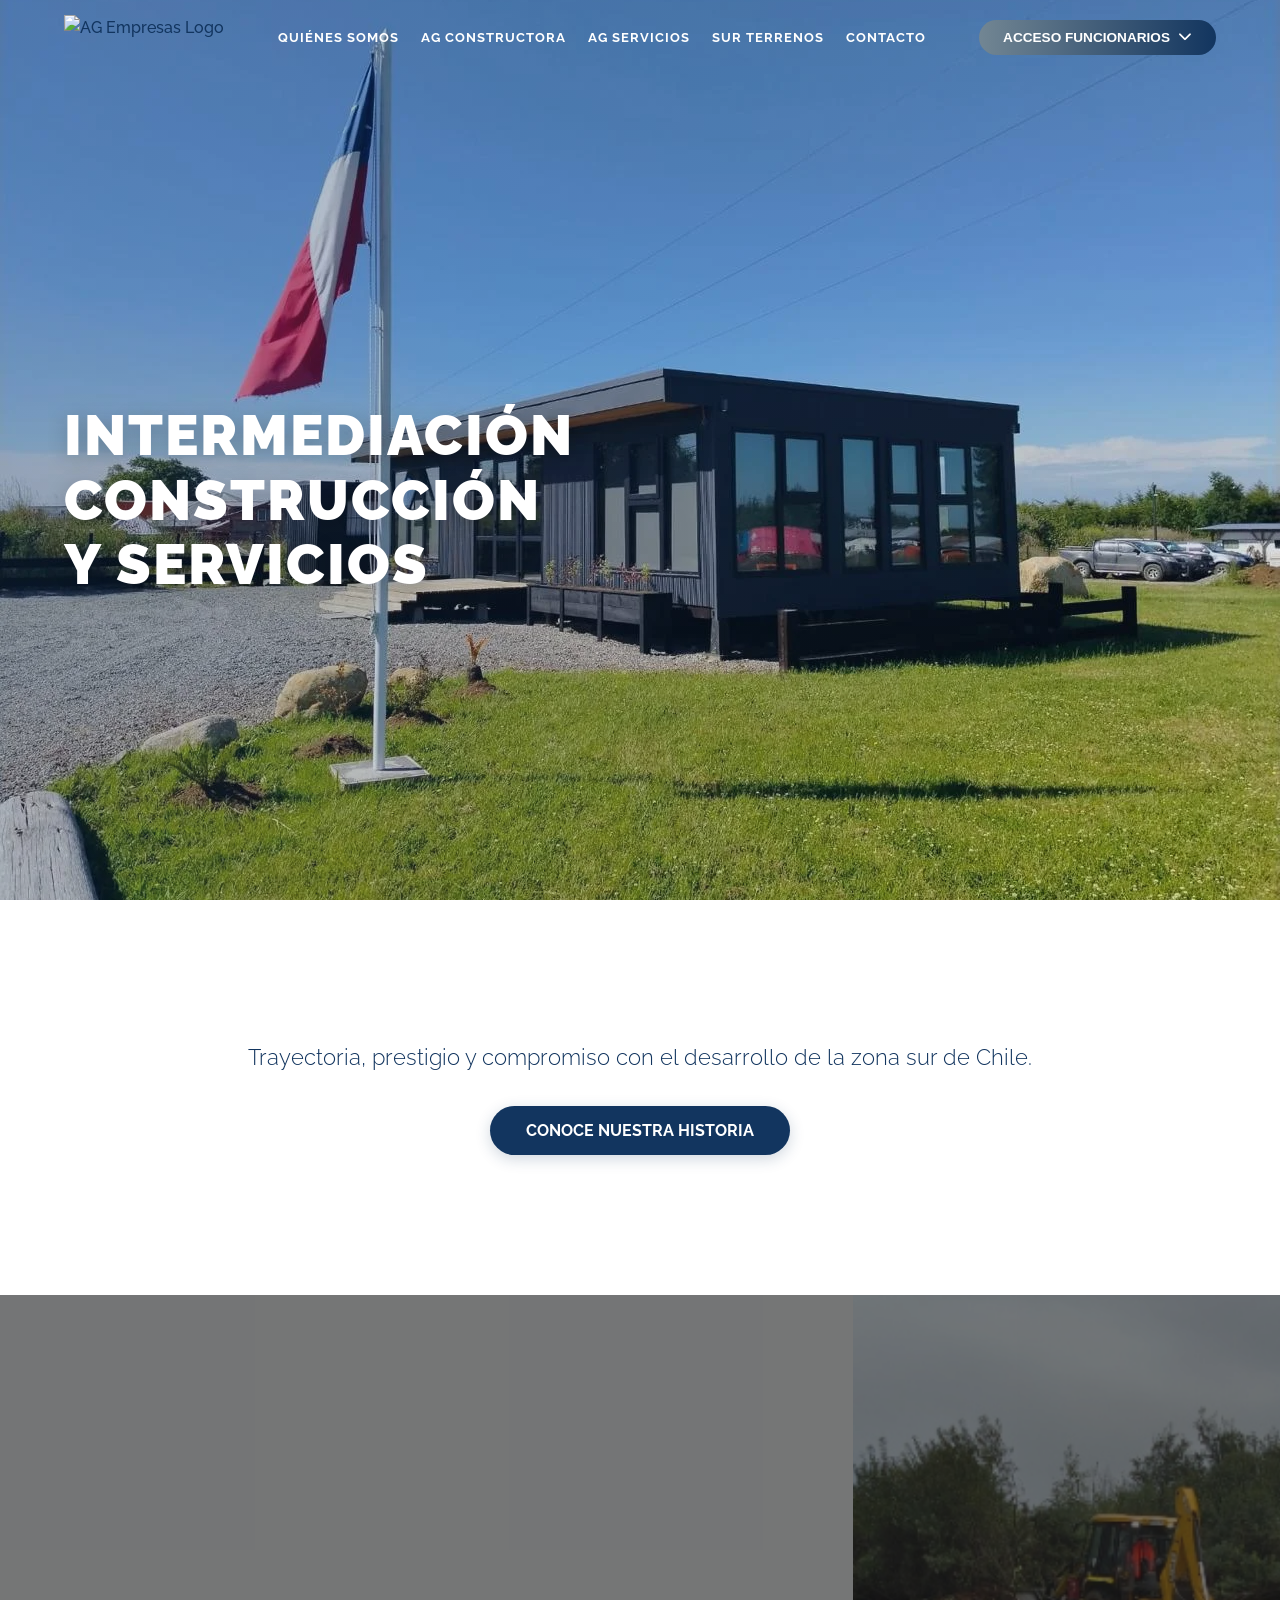
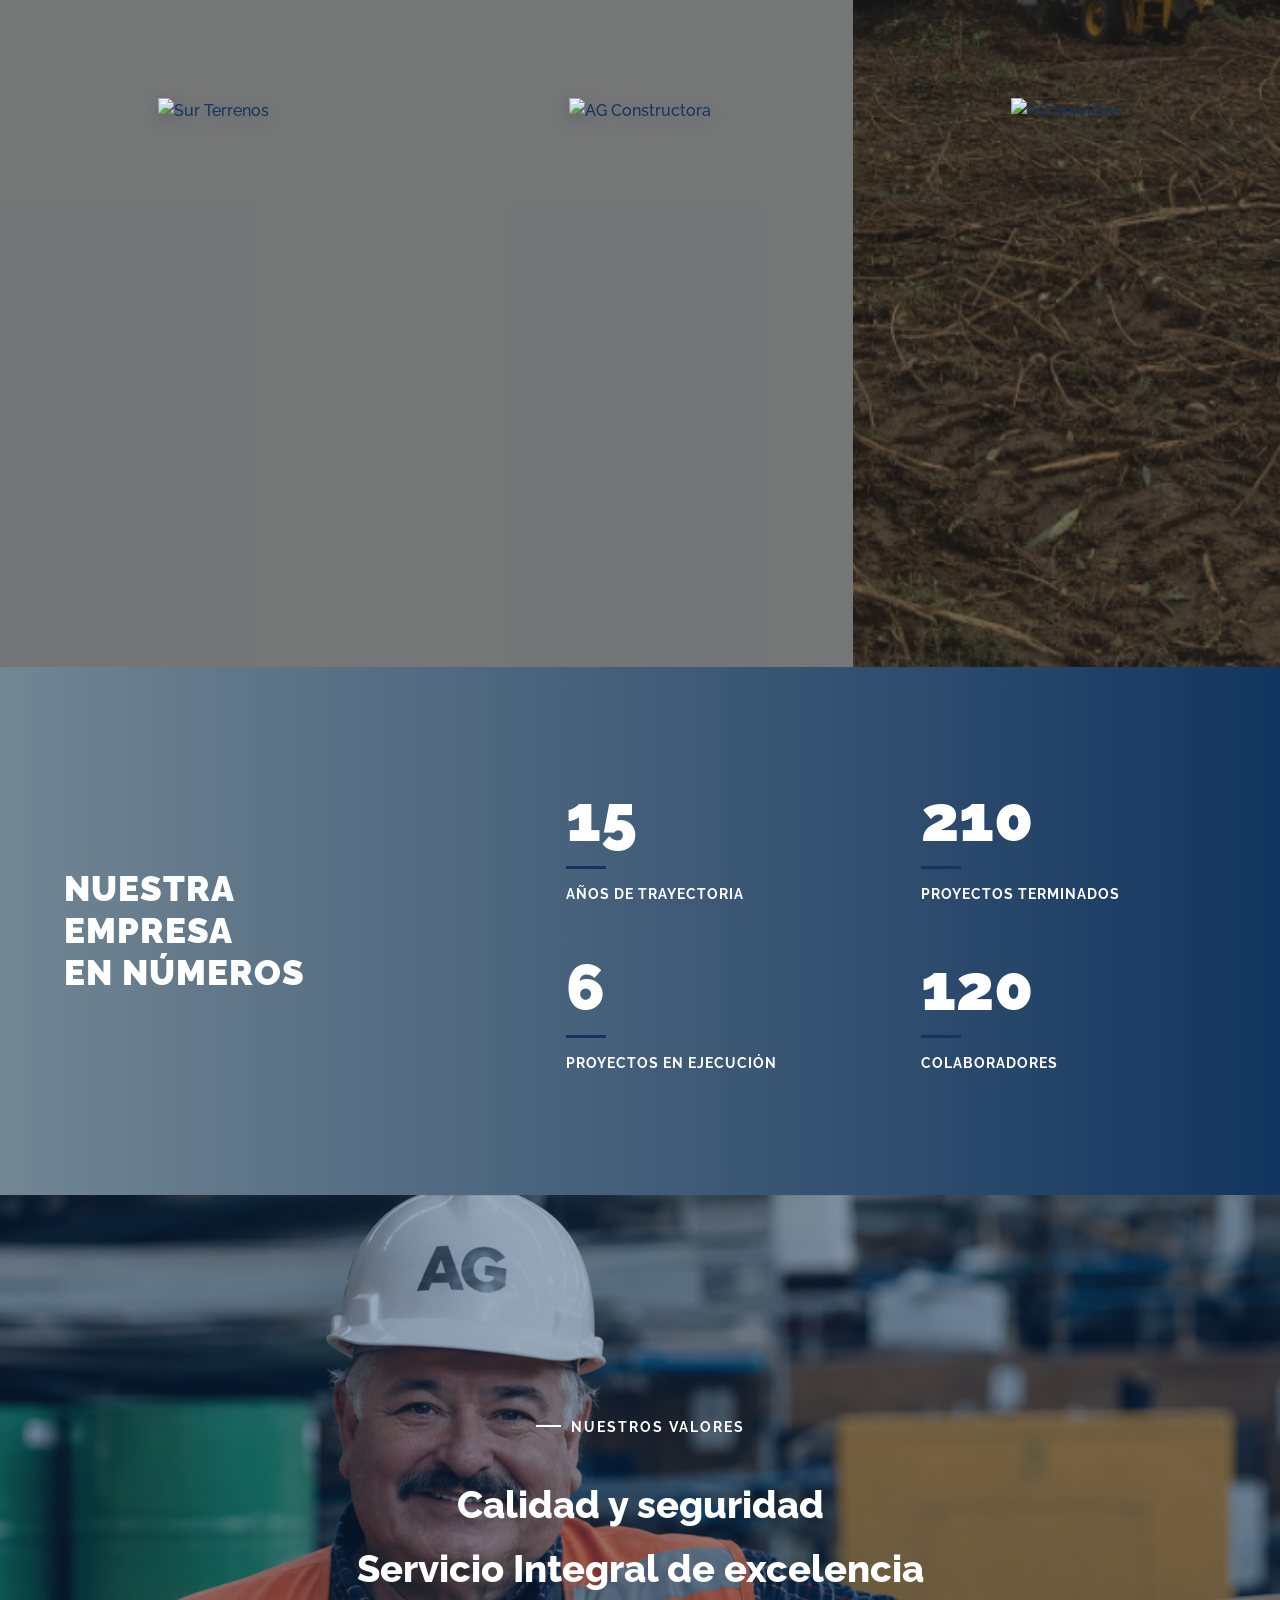
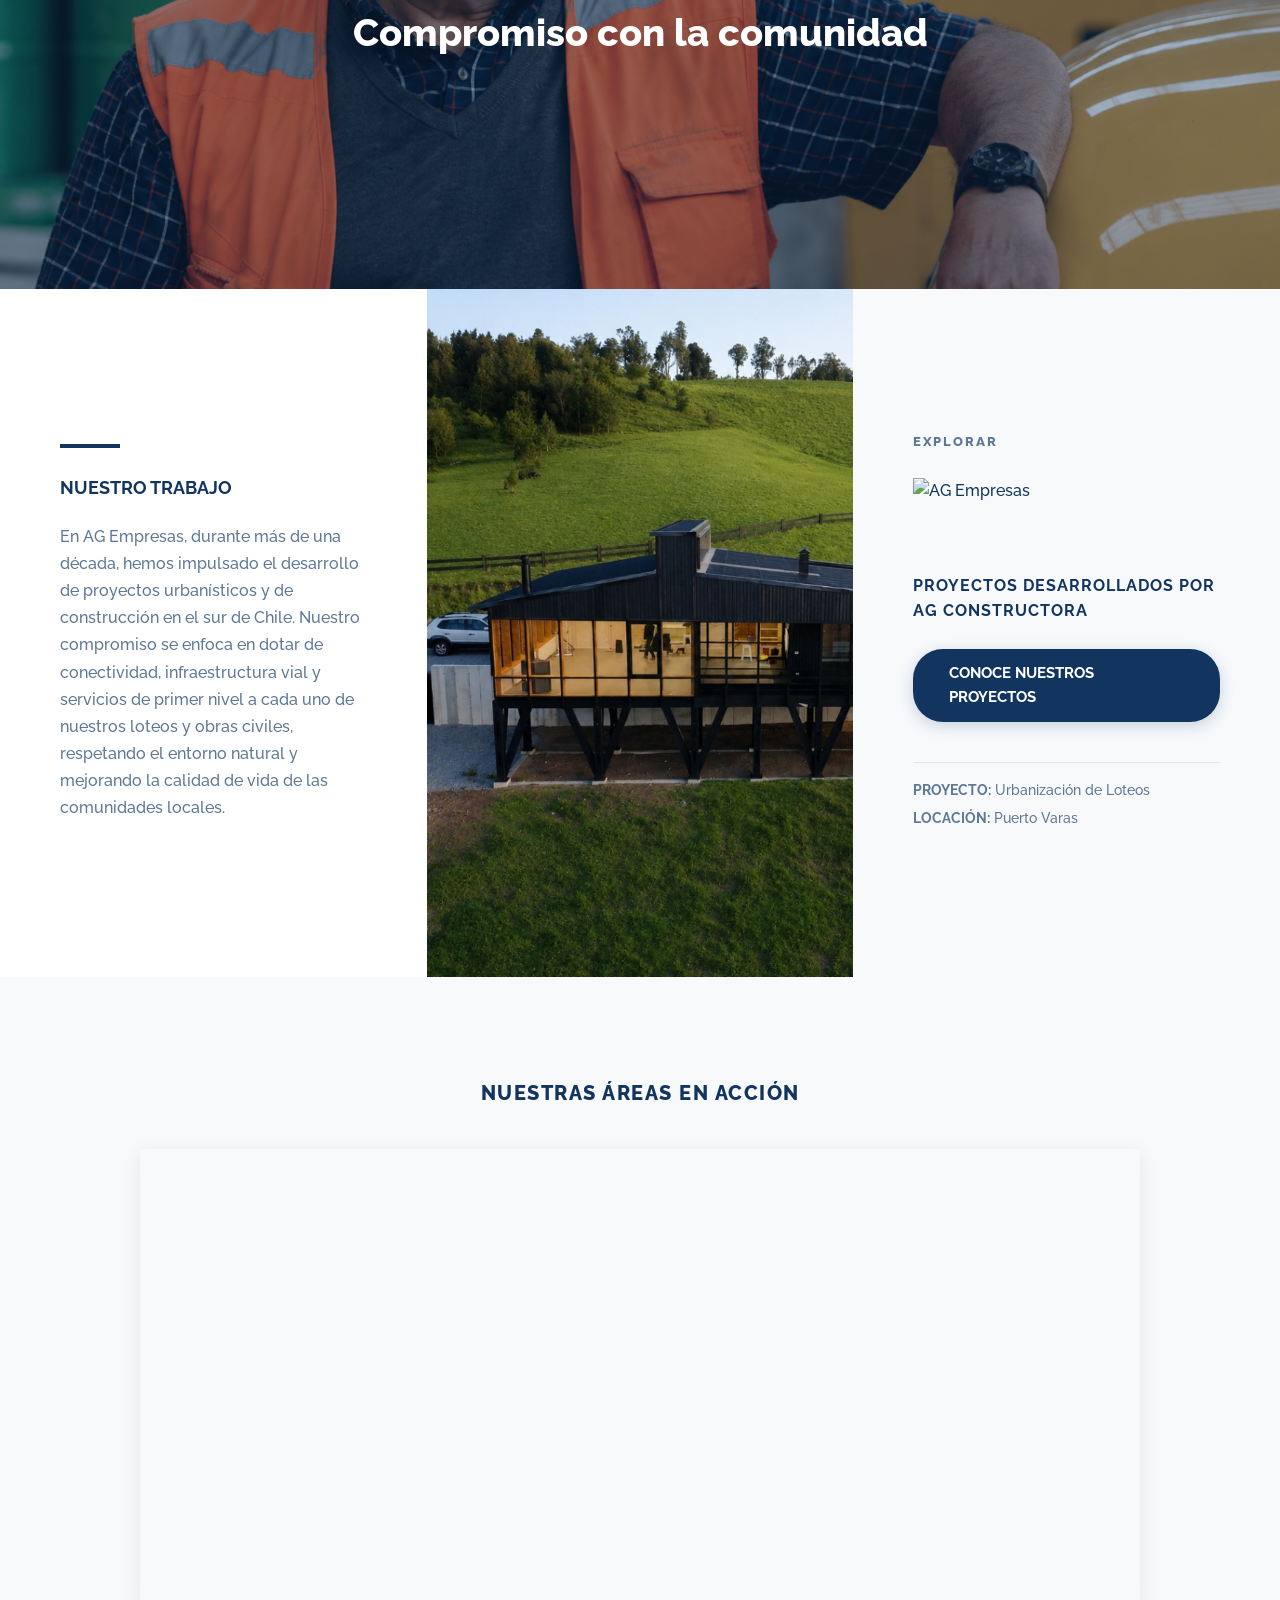
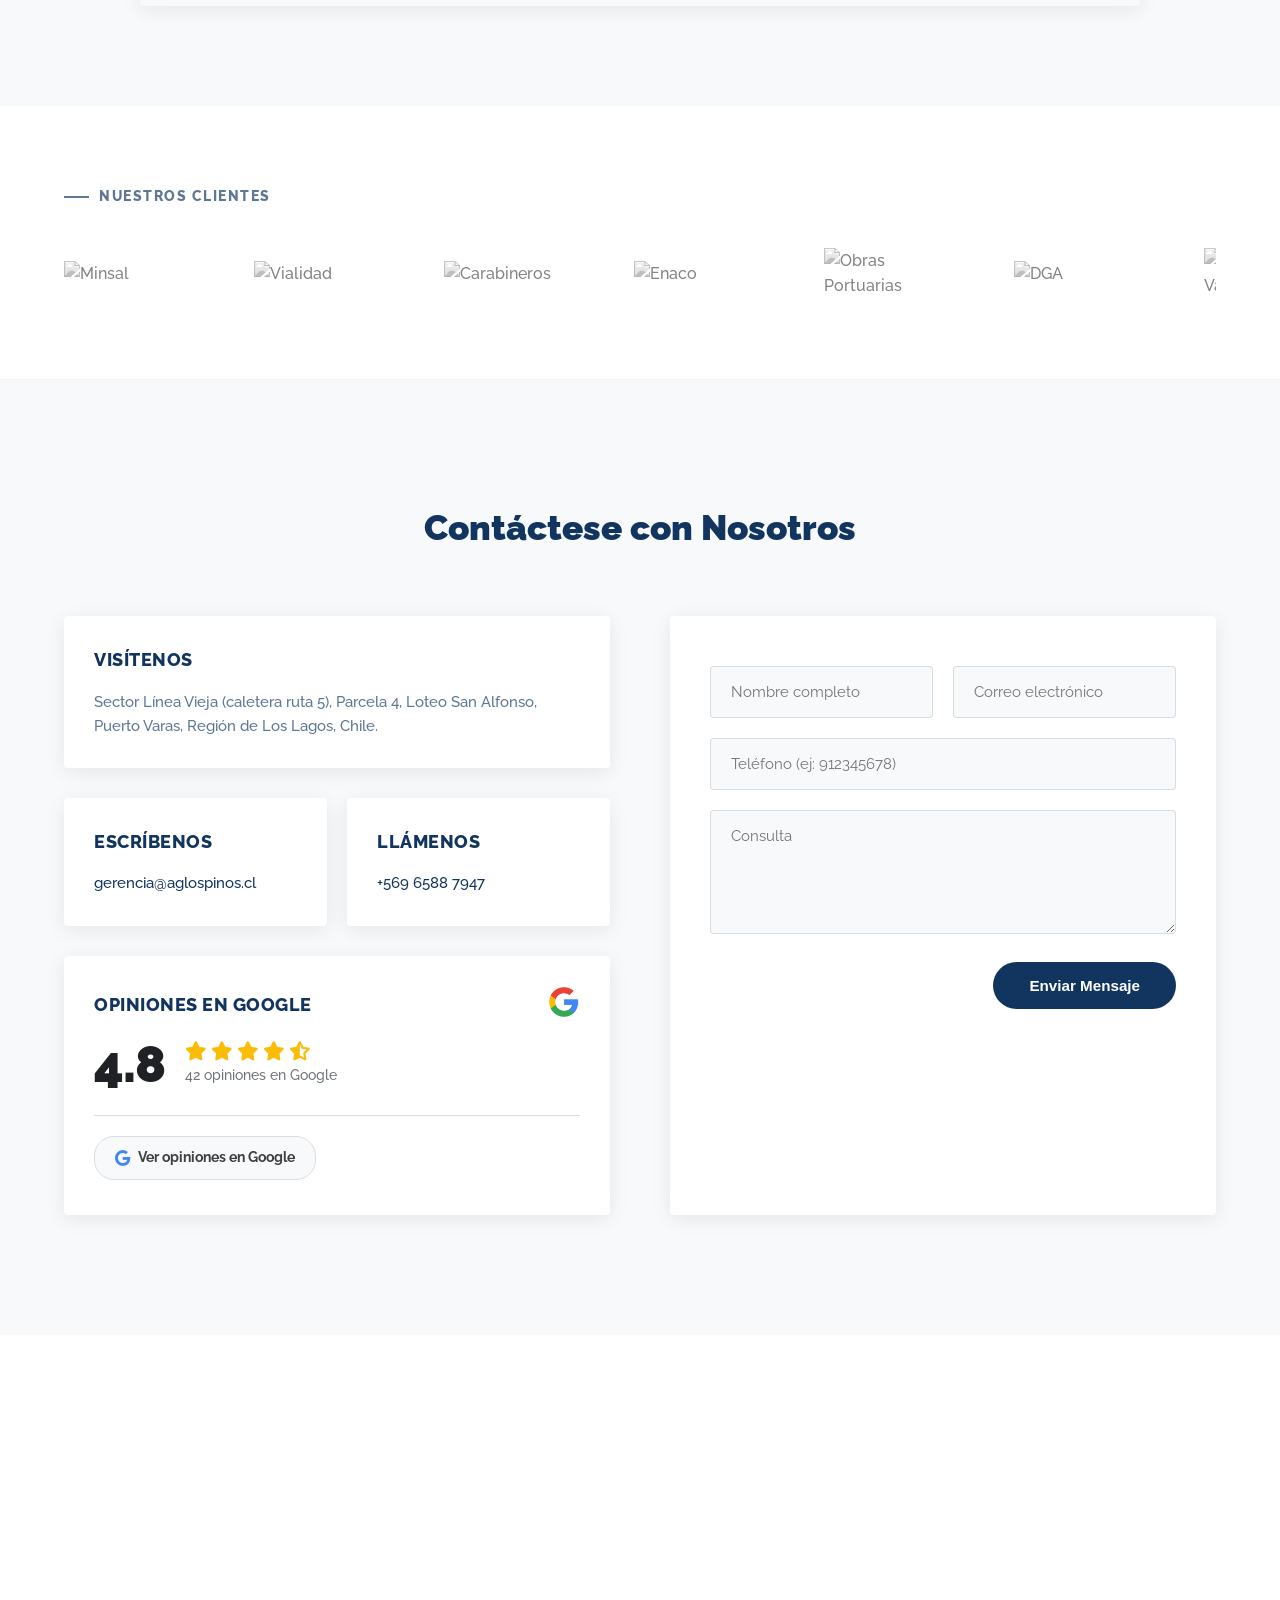
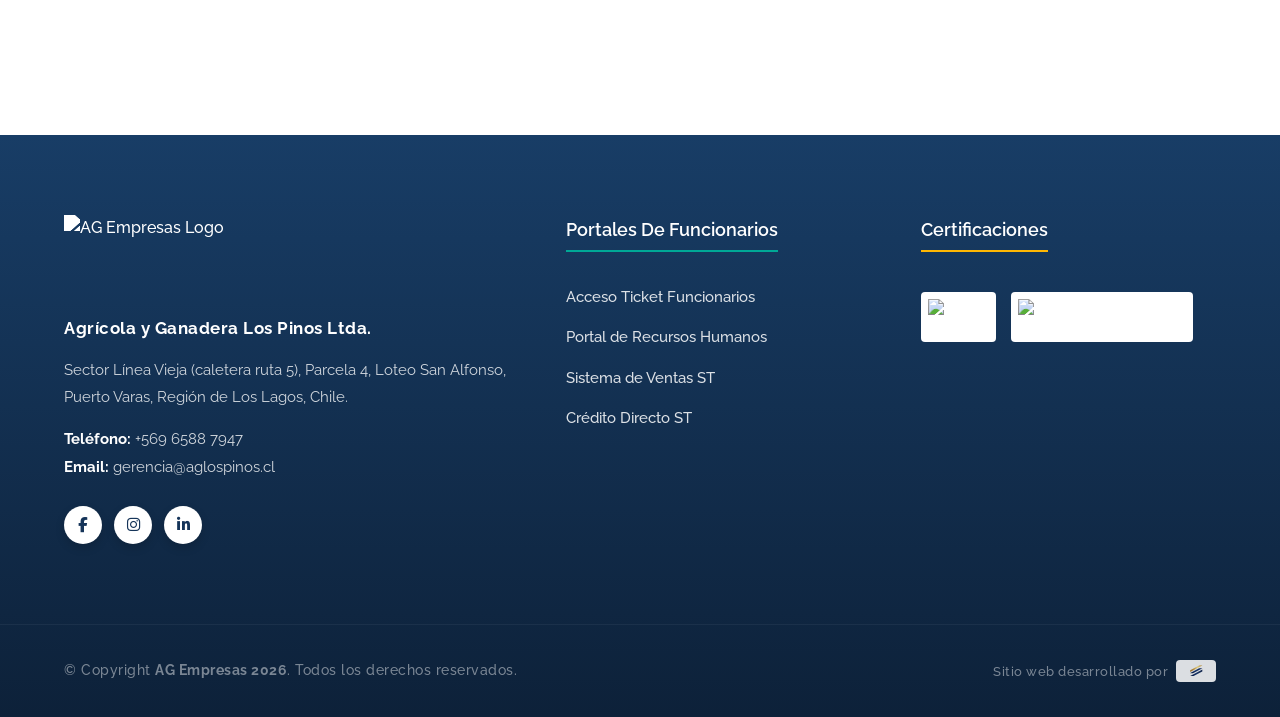
==== commit f6b97c5c: "Implementar preloader de entrada corporativo con logo animado y barra de carga en todas las paginas" ====
--- a/index.html
+++ b/index.html
@@ -23,6 +23,16 @@
 </head>
 <body>
 
+    <!-- Preloader de AG Empresas -->
+    <div id="preloader">
+        <div class="preloader-content">
+            <img src="https://agempresas.cl/img/logos/FINAL%20LOGOTIPO%20AGEMPRESAS%20color.svg" class="preloader-logo" alt="AG Empresas Logo">
+            <div class="preloader-progress-bar">
+                <div class="preloader-progress-line"></div>
+            </div>
+        </div>
+    </div>
+
     <!-- Cabecera / Header de navegación -->
     <header class="main-header" id="main-header">
         <div class="header-container">
--- a/public/css/app.css
+++ b/public/css/app.css
@@ -1801,3 +1801,83 @@
     }
 }
 
+/* --- Preloader de AG Empresas --- */
+#preloader {
+    position: fixed;
+    top: 0;
+    left: 0;
+    width: 100%;
+    height: 100vh;
+    background-color: #0d1f36; /* Azul oscuro profundo */
+    display: flex;
+    align-items: center;
+    justify-content: center;
+    z-index: 99999; /* El z-index más alto para cubrir todo */
+    opacity: 1;
+    visibility: visible;
+    transition: opacity 0.6s cubic-bezier(0.77, 0, 0.175, 1), 
+                visibility 0.6s cubic-bezier(0.77, 0, 0.175, 1),
+                transform 0.6s cubic-bezier(0.77, 0, 0.175, 1);
+    will-change: transform, opacity;
+}
+
+#preloader.fade-out {
+    opacity: 0;
+    visibility: hidden;
+    transform: translateY(-100%);
+}
+
+.preloader-content {
+    display: flex;
+    flex-direction: column;
+    align-items: center;
+    gap: 30px;
+    width: 90%;
+    max-width: 320px;
+    text-align: center;
+}
+
+.preloader-logo {
+    width: 240px;
+    height: auto;
+    object-fit: contain;
+    animation: preloaderPulse 1.8s ease-in-out infinite;
+}
+
+.preloader-progress-bar {
+    width: 100%;
+    height: 3px;
+    background-color: rgba(255, 255, 255, 0.15);
+    border-radius: 10px;
+    overflow: hidden;
+    position: relative;
+}
+
+.preloader-progress-line {
+    width: 0;
+    height: 100%;
+    background-color: #ffb703; /* Amarillo corporativo */
+    border-radius: 10px;
+    animation: preloaderFill 1.8s cubic-bezier(0.1, 0.8, 0.1, 1) forwards;
+}
+
+/* Animaciones */
+@keyframes preloaderPulse {
+    0%, 100% {
+        transform: scale(0.97);
+        filter: drop-shadow(0 2px 4px rgba(0,0,0,0.1));
+    }
+    50% {
+        transform: scale(1.03);
+        filter: drop-shadow(0 10px 20px rgba(0,0,0,0.3));
+    }
+}
+
+@keyframes preloaderFill {
+    0% {
+        width: 0;
+    }
+    100% {
+        width: 100%;
+    }
+}
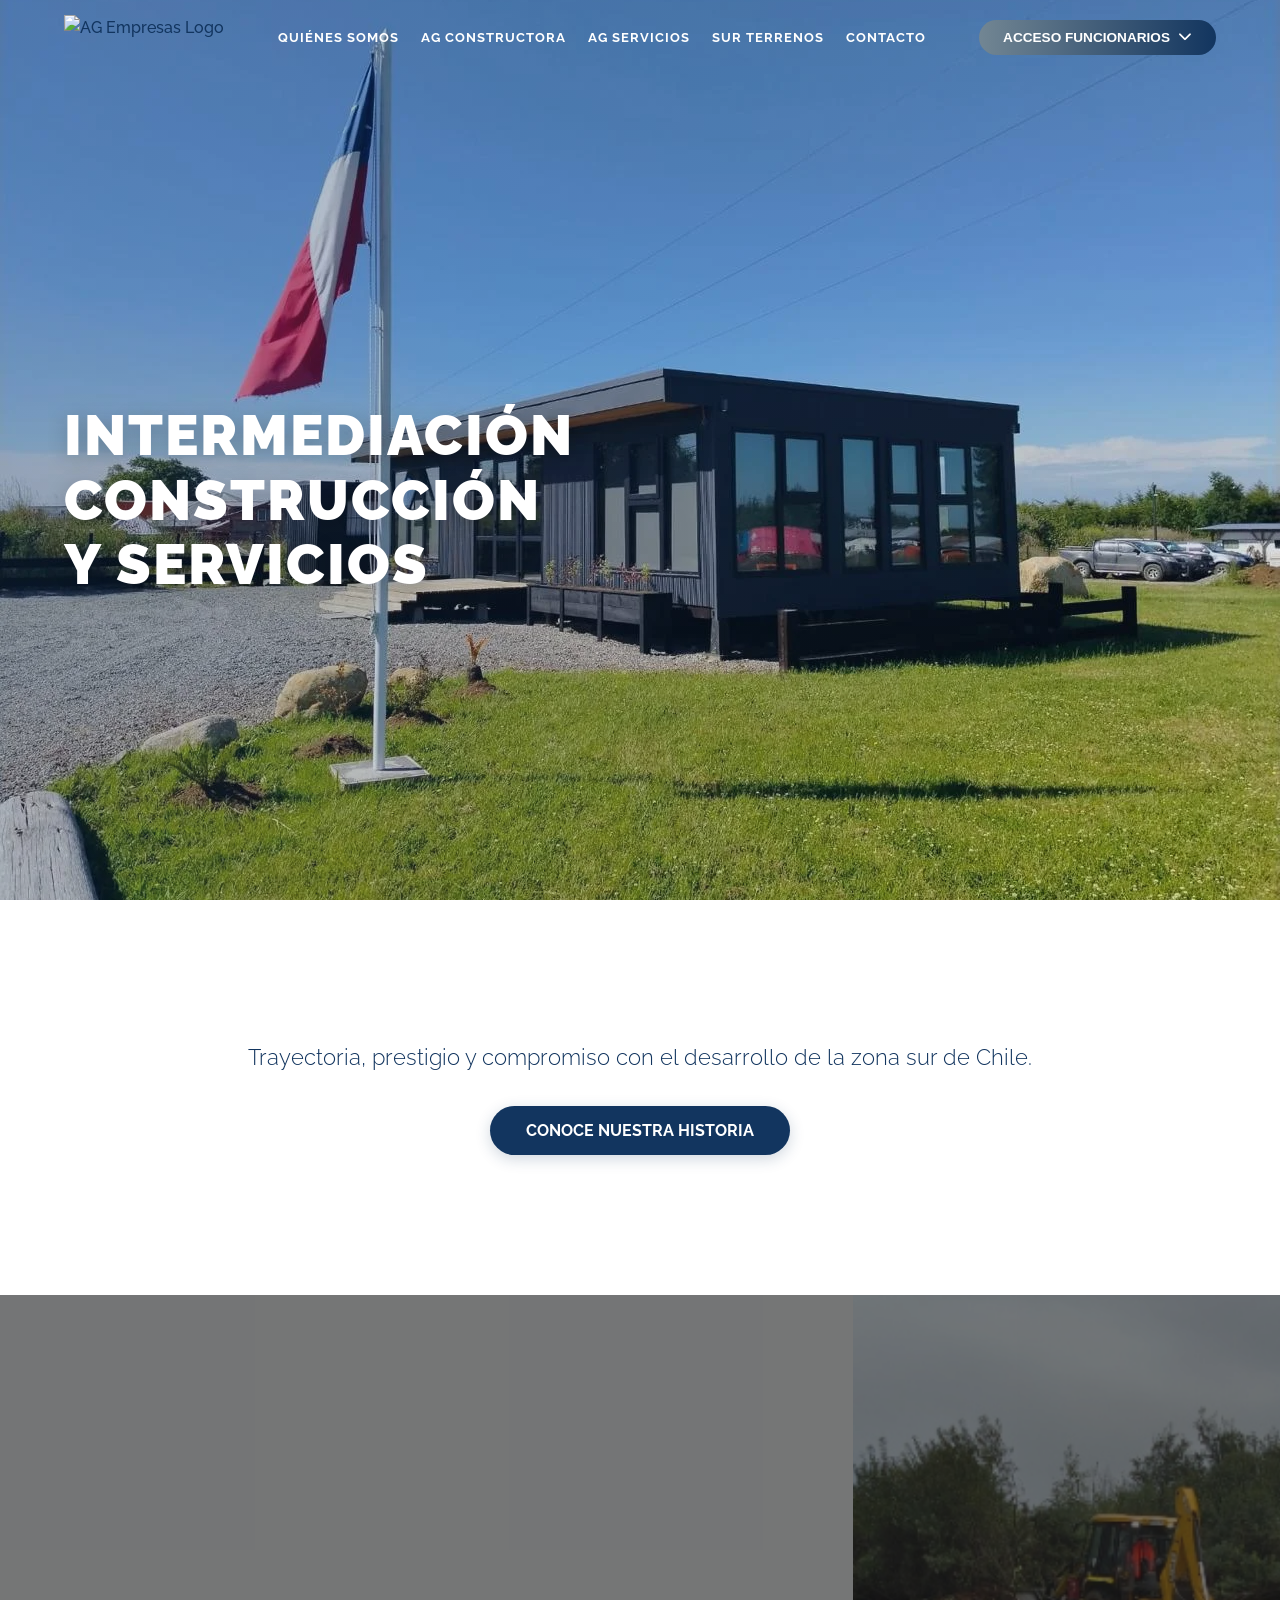
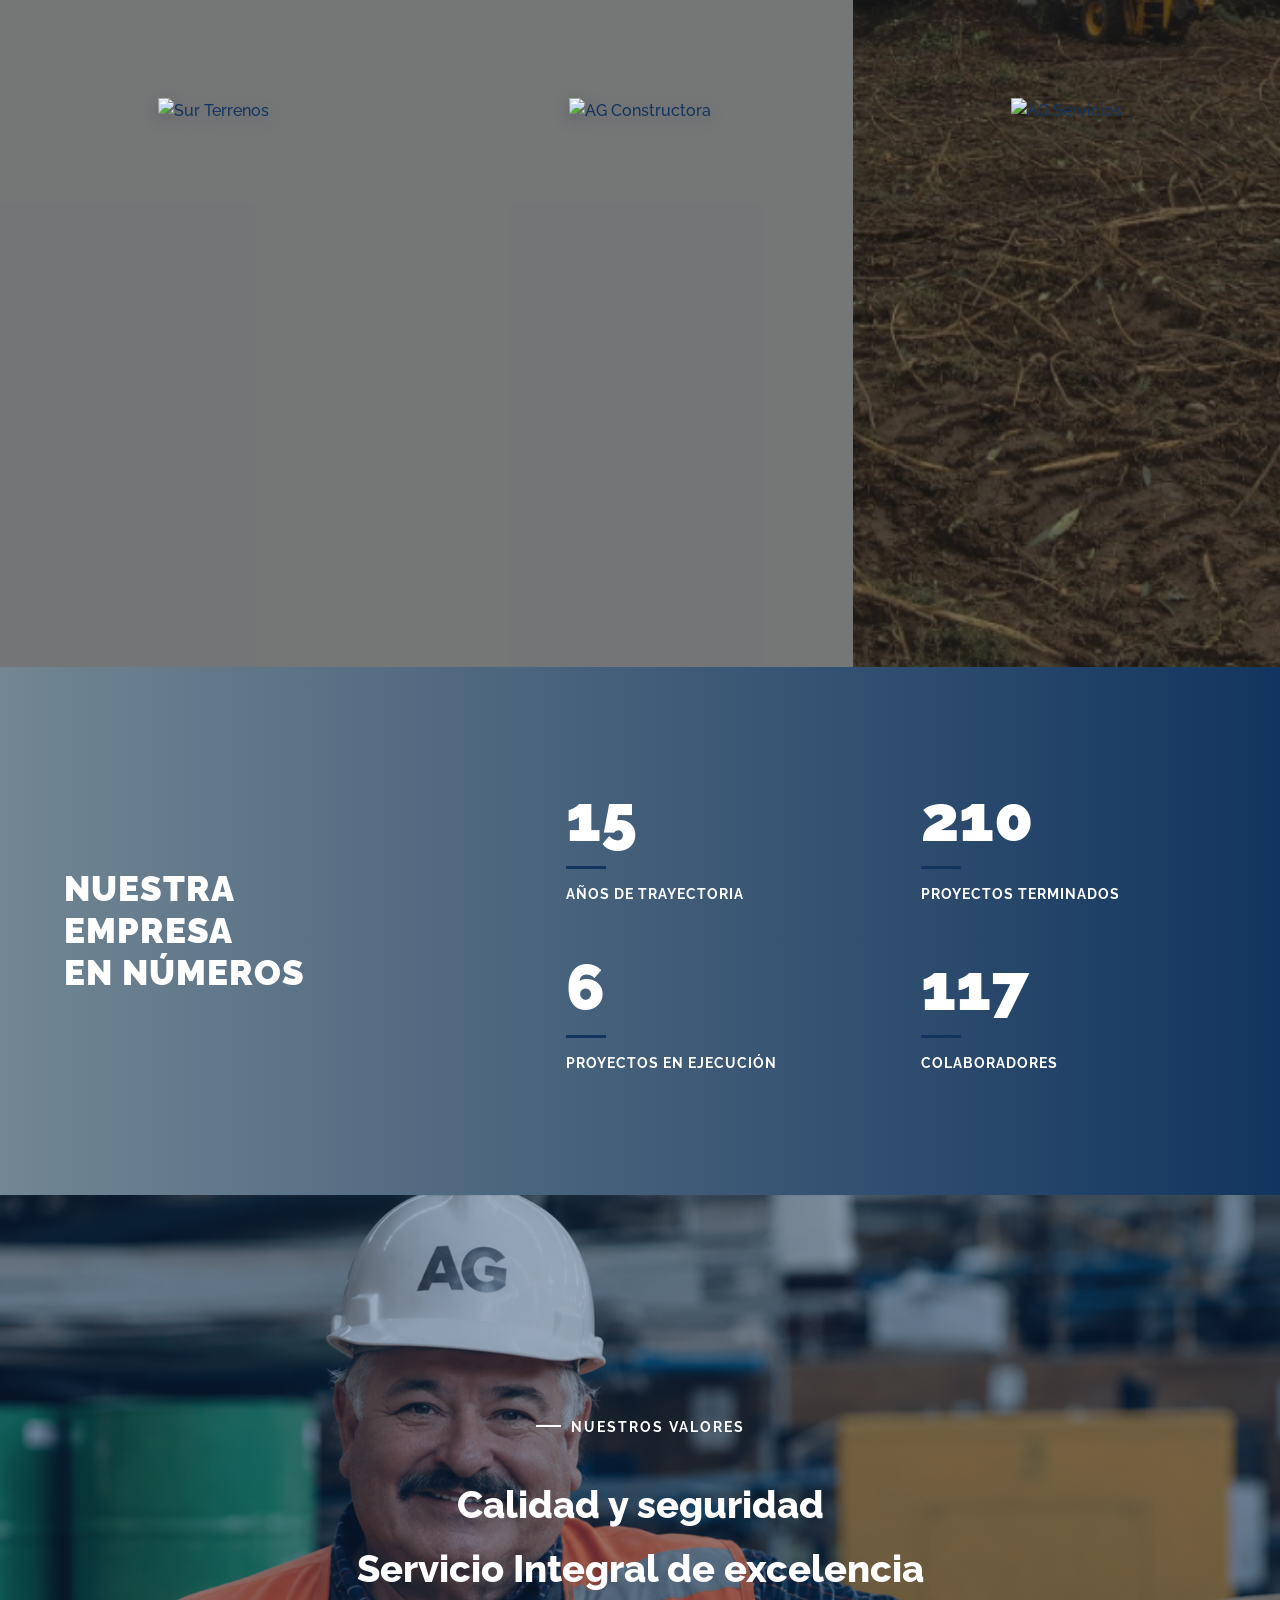
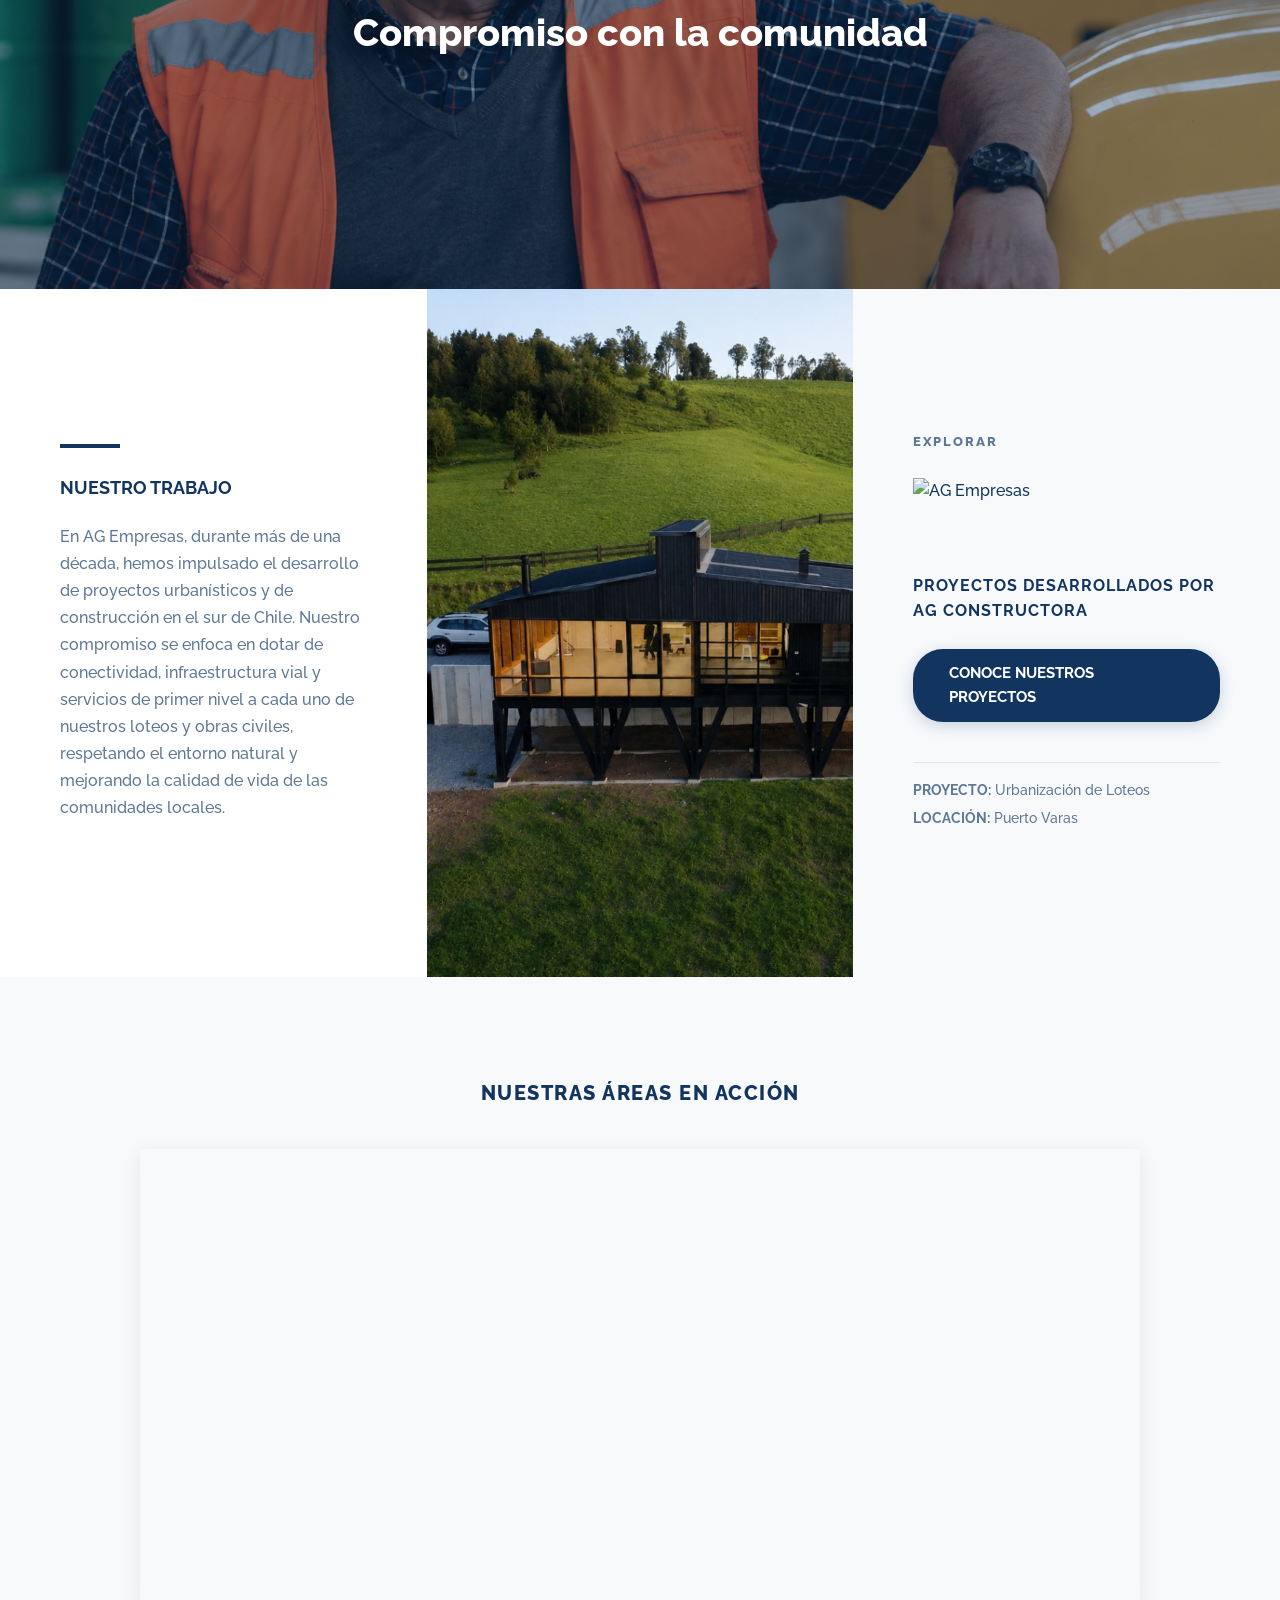
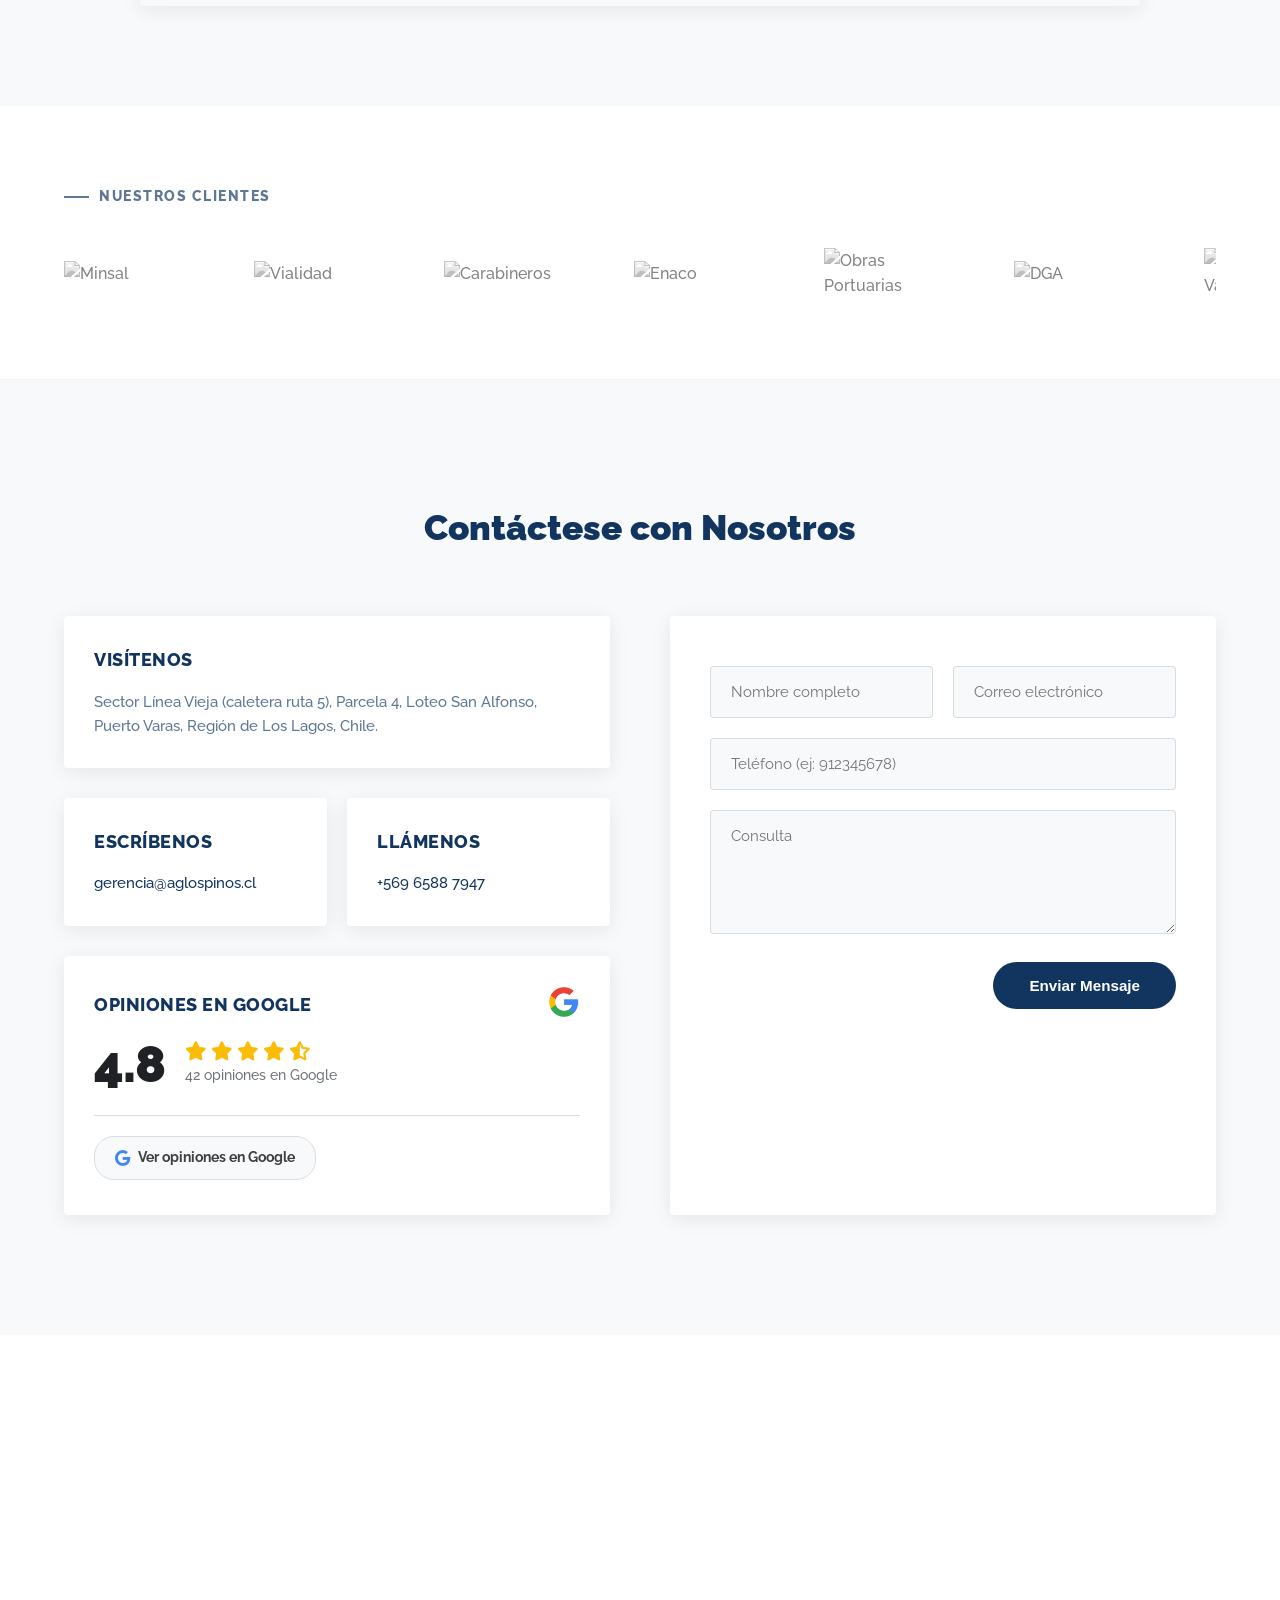
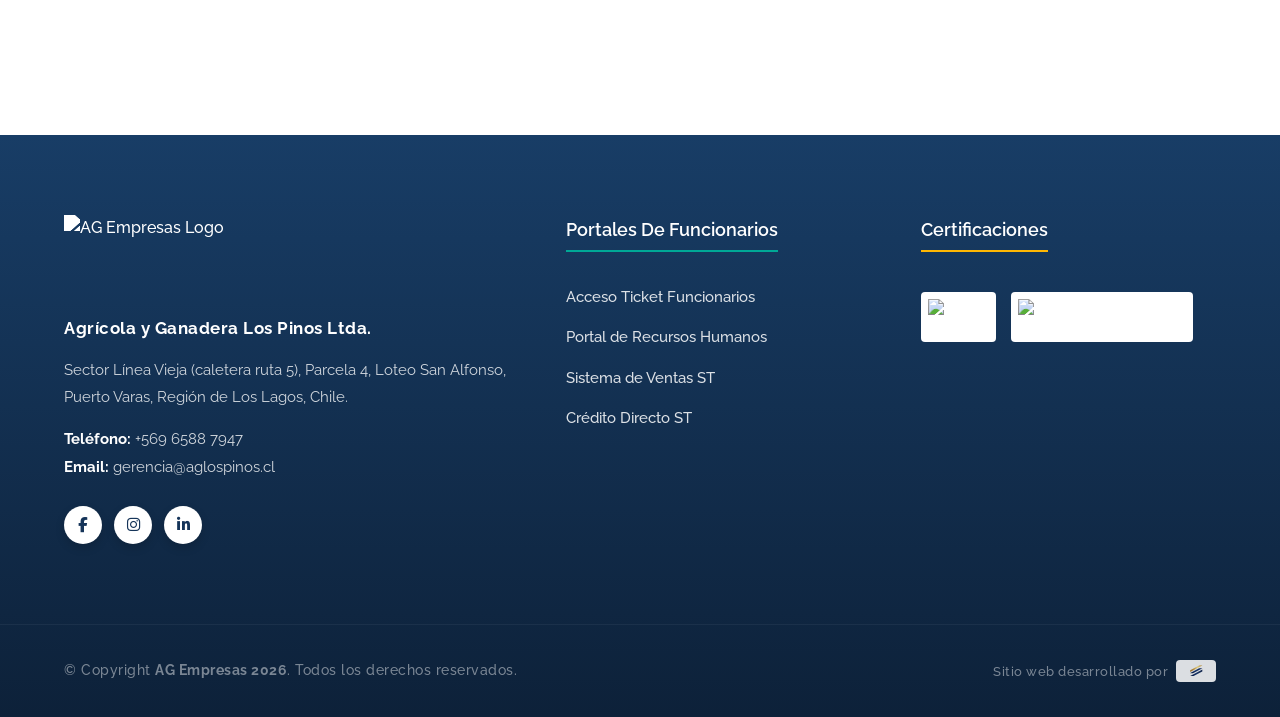
==== commit 33825cbf: "Refactorizar preloader: fondo blanco, eliminar barra de carga y aplicar animacion fade-in de logo" ====
--- a/index.html
+++ b/index.html
@@ -27,9 +27,6 @@
     <div id="preloader">
         <div class="preloader-content">
             <img src="https://agempresas.cl/img/logos/FINAL%20LOGOTIPO%20AGEMPRESAS%20color.svg" class="preloader-logo" alt="AG Empresas Logo">
-            <div class="preloader-progress-bar">
-                <div class="preloader-progress-line"></div>
-            </div>
         </div>
     </div>
 
--- a/public/css/app.css
+++ b/public/css/app.css
@@ -1808,30 +1808,28 @@
     left: 0;
     width: 100%;
     height: 100vh;
-    background-color: #0d1f36; /* Azul oscuro profundo */
+    background-color: var(--white); /* Fondo blanco */
     display: flex;
     align-items: center;
     justify-content: center;
-    z-index: 99999; /* El z-index más alto para cubrir todo */
+    z-index: 99999;
     opacity: 1;
     visibility: visible;
-    transition: opacity 0.6s cubic-bezier(0.77, 0, 0.175, 1), 
-                visibility 0.6s cubic-bezier(0.77, 0, 0.175, 1),
-                transform 0.6s cubic-bezier(0.77, 0, 0.175, 1);
-    will-change: transform, opacity;
+    transition: opacity 0.8s cubic-bezier(0.25, 1, 0.5, 1), 
+                visibility 0.8s cubic-bezier(0.25, 1, 0.5, 1);
+    will-change: opacity;
 }
 
 #preloader.fade-out {
     opacity: 0;
     visibility: hidden;
-    transform: translateY(-100%);
 }
 
 .preloader-content {
     display: flex;
     flex-direction: column;
     align-items: center;
-    gap: 30px;
+    justify-content: center;
     width: 90%;
     max-width: 320px;
     text-align: center;
@@ -1841,43 +1839,19 @@
     width: 240px;
     height: auto;
     object-fit: contain;
-    animation: preloaderPulse 1.8s ease-in-out infinite;
-}
-
-.preloader-progress-bar {
-    width: 100%;
-    height: 3px;
-    background-color: rgba(255, 255, 255, 0.15);
-    border-radius: 10px;
-    overflow: hidden;
-    position: relative;
-}
-
-.preloader-progress-line {
-    width: 0;
-    height: 100%;
-    background-color: #ffb703; /* Amarillo corporativo */
-    border-radius: 10px;
-    animation: preloaderFill 1.8s cubic-bezier(0.1, 0.8, 0.1, 1) forwards;
+    opacity: 0;
+    transform: scale(0.95);
+    animation: preloaderLogoFadeIn 1.5s cubic-bezier(0.215, 0.61, 0.355, 1) forwards;
 }
 
 /* Animaciones */
-@keyframes preloaderPulse {
-    0%, 100% {
-        transform: scale(0.97);
-        filter: drop-shadow(0 2px 4px rgba(0,0,0,0.1));
-    }
-    50% {
-        transform: scale(1.03);
-        filter: drop-shadow(0 10px 20px rgba(0,0,0,0.3));
-    }
-}
-
-@keyframes preloaderFill {
+@keyframes preloaderLogoFadeIn {
     0% {
-        width: 0;
+        opacity: 0;
+        transform: scale(0.95);
     }
     100% {
-        width: 100%;
-    }
-}
+        opacity: 1;
+        transform: scale(1);
+    }
+}
